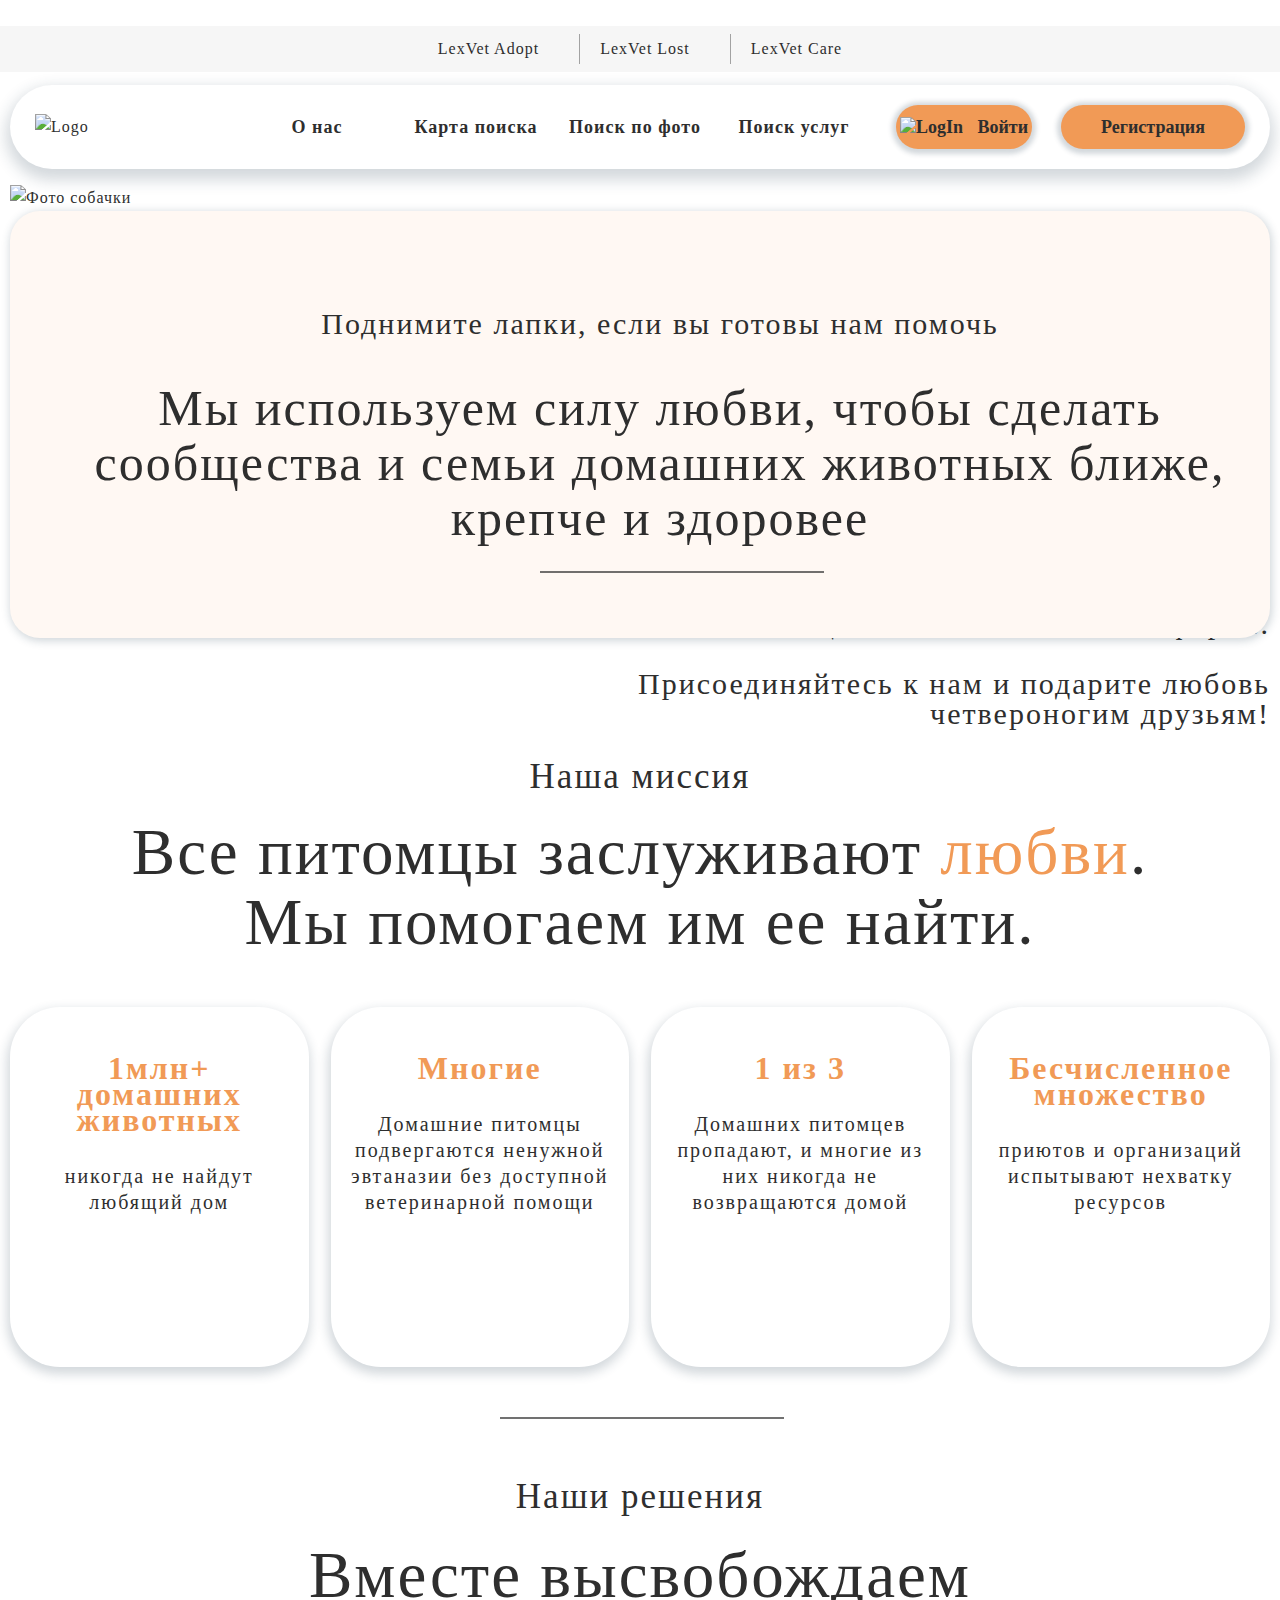
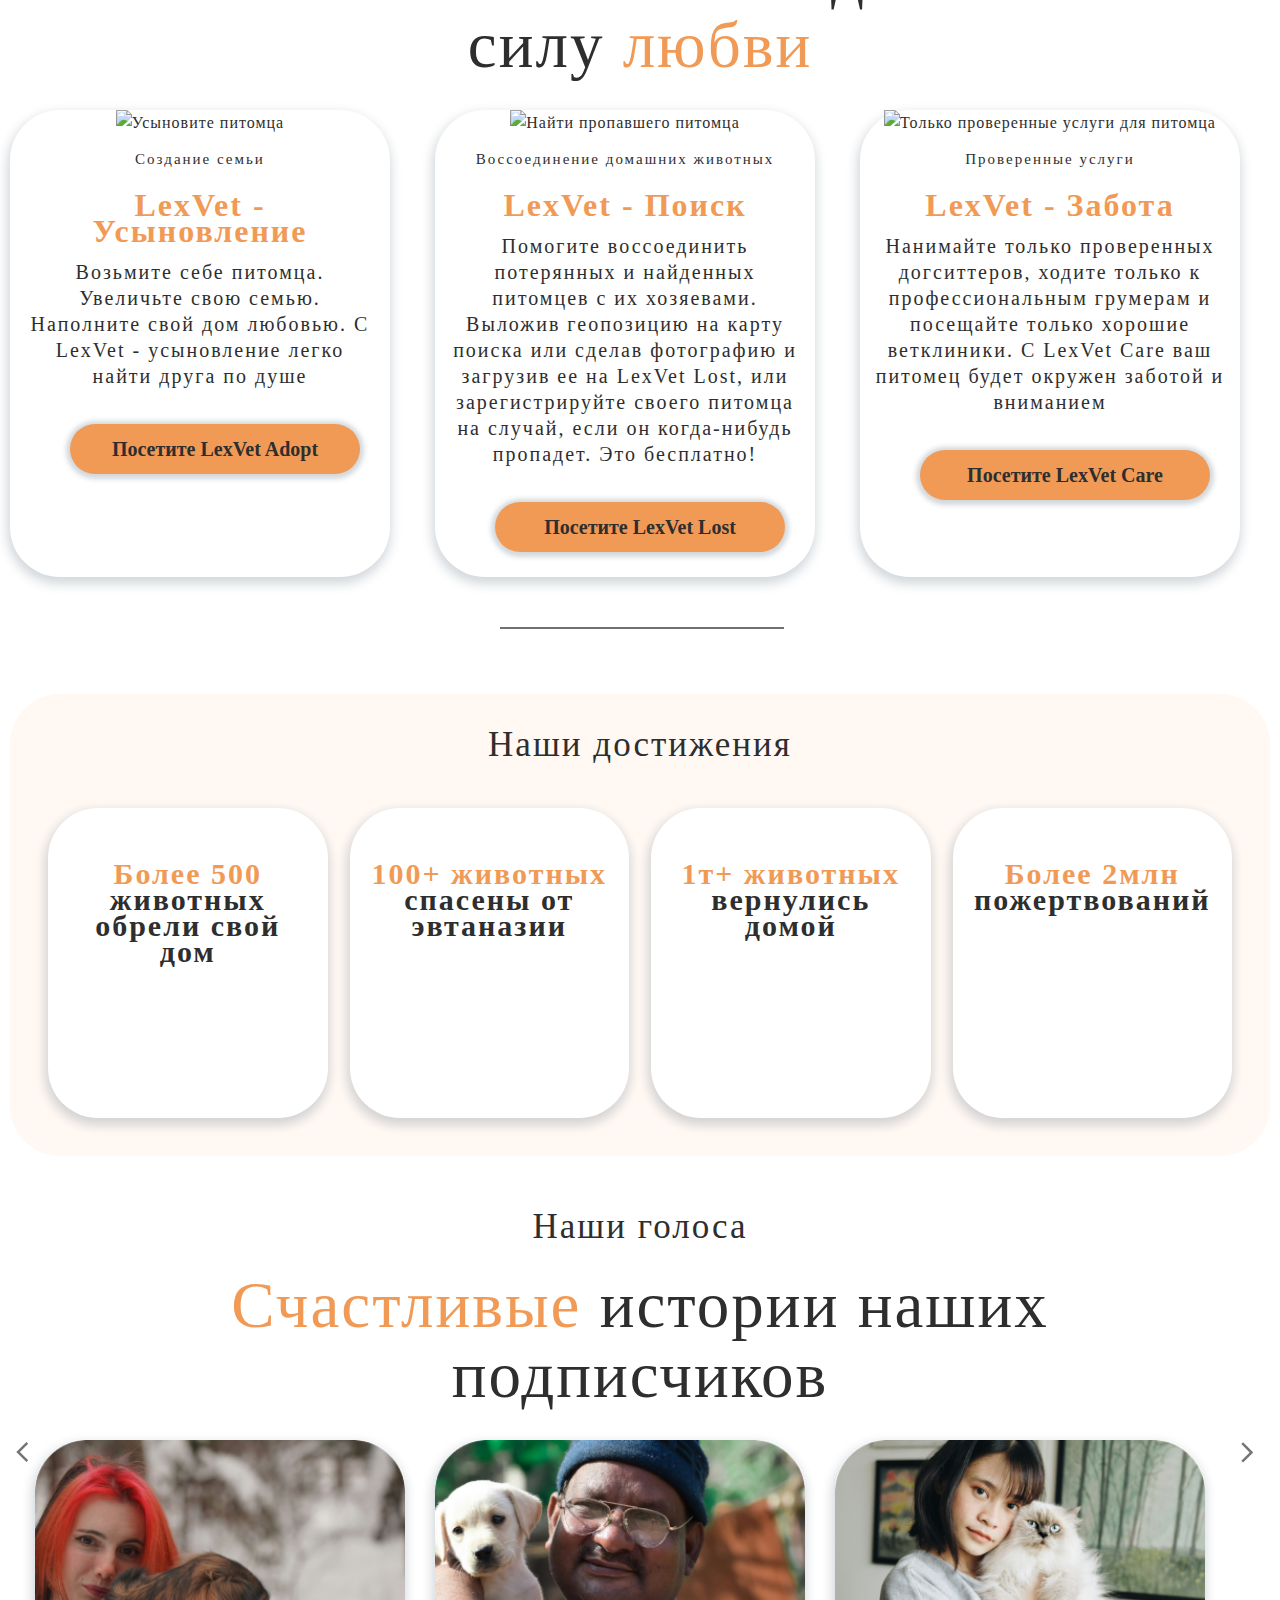
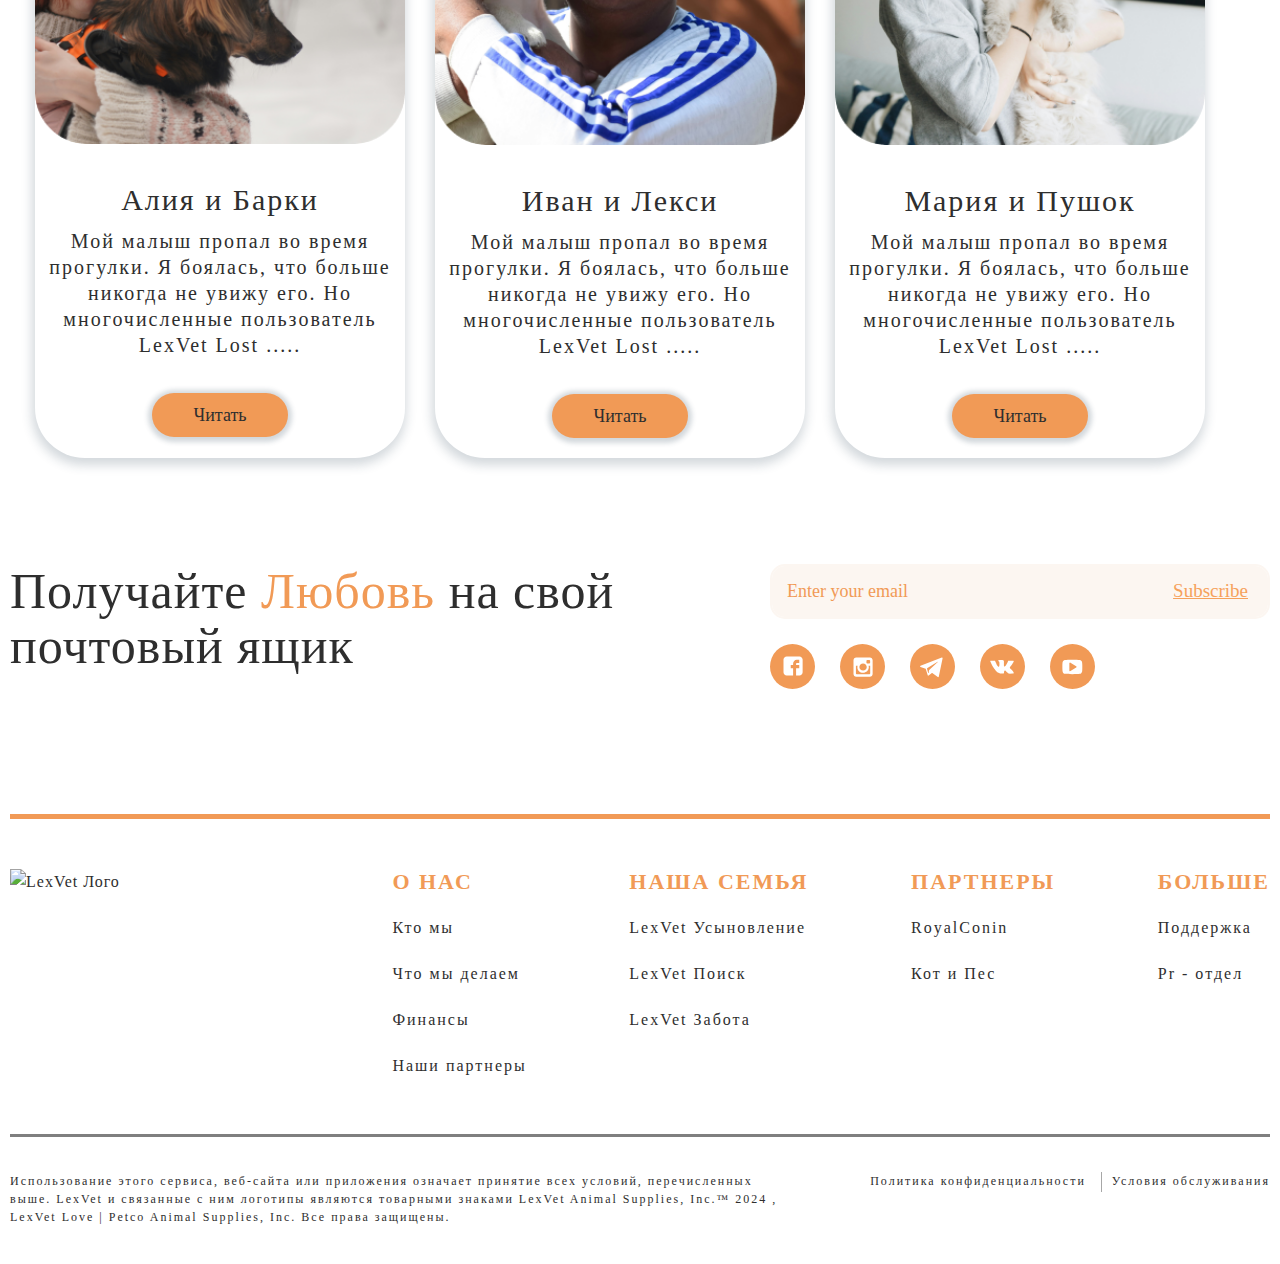
==== index.html @ edb47497 "первая страница сайта полностью готова. Кнопки и карточки пока не реагируют на наведение. Адаптива н" ====
<!DOCTYPE html>
<html lang="en">
  <head>
    <meta charset="UTF-8" />
    <meta name="viewport" content="width=device-width, initial-scale=1.0" />
    <link rel="preconnect" href="https://fonts.googleapis.com" />
    <link rel="preconnect" href="https://fonts.gstatic.com" crossorigin />
    <link
      href="https://fonts.googleapis.com/css2?family=Inter:wght@100..900&family=Khula:wght@300;400;600;700;800&display=swap"
      rel="stylesheet"
    />
    <link rel="stylesheet" href="./src/css/style.css" />

    <title>LexVet</title>
  </head>
  <body>
    <!-------------------------------------->
    <!-------------------------------------->
    <!-- HEADER -->

    <header class="section-header">
      <!-------------------------------------->
      <!-------------------------------------->
      <!-- Верхняя часть навигации ( гавигация по продуктам) -->
      <div class="section-header__firstNav firstNav firstNav__container">
        <ul class="firstNav__list">
          <li class="firstNav__list-item">
            <a href="#"> LexVet Adopt</a>
          </li>
          <div class="firstNav__hr demarcationLine"></div>
          <li class="firstNav__list-item">
            <a href="#">LexVet Lost</a>
          </li>
          <div class="firstNav__hr demarcationLine"></div>
          <li class="firstNav__list-item">
            <a href="#">LexVet Care</a>
          </li>
        </ul>
      </div>

      <!-------------------------------------->
      <!-------------------------------------->
      <!-- Основное меню по странице -->
      <div class="section-header__container container">
        <!-- Лого меню -->
        <img
          src="./src/icons/LOGO.svg"
          alt="Logo"
          class="section-header__logo"
        />
        <!-- Блок меню -->
        <nav class="section-header__nav nav-menu">
          <ul class="nav-menu__list">
            <li class="nav-menu__list-item">
              <a href="#">О нас</a>
            </li>
            <li class="nav-menu__list-item">
              <a href="#">Карта поиска</a>
            </li>
            <li class="nav-menu__list-item">
              <a href="#">Поиск по фото</a>
            </li>
            <li class="nav-menu__list-item">
              <a href="#">Поиск услуг</a>
            </li>
          </ul>
        </nav>
        <!-- Блок кнопок в меню -->
        <div class="section-header__btns buttons">
          <button class="buttons__LogIn">
            <img
              class="buttons__LogIn-img"
              src="./src/icons/LogIn.svg"
              alt="LogIn"
            />
            Войти
          </button>
          <button class="buttons__LogUp">Регистрация</button>
        </div>
      </div>
    </header>

    <!-------------------------------------->
    <!-------------------------------------->
    <!-- ПЕРВАЯ СЕКЦИЯ (ФОТО + ТЕКСТ)  -->

    <section class="main-section">
      <div class="main-section__container container">
        <!-- левая часть (фото собаки) -->
        <div class="left-wrapper">
          <img
            src="./src/img/dog 1.png"
            alt="Фото собачки"
            class="left-wrapper__img"
          />
        </div>
        <!-- правая часть (информация) -->
        <div class="right-wrapper">
          <h1 class="right-wrapper__title title">
            AlexVet главный помощник четверногих друзей
          </h1>
          <p class="right-wrapper__text">
            Мы помогаем вернуть потерянных животных домой благодаря удобной
            карте поиска. Мы поддерживаем приюты, чтобы каждая собака и кошка
            нашли свою семью. Получайте полезные советы по уходу за питомцами и
            находите специалистов в нашей платформе. <br /><br />
            Присоединяйтесь к нам и подарите любовь четвероногим друзьям!
          </p>
        </div>
      </div>
    </section>

    <!-------------------------------------->
    <!-------------------------------------->
    <!-- ВТОРАЯ СЕКЦИЯ -->

    <section class="secnd-section">
      <div class="secnd-section__container container">
        <p class="secnd-section__text">
          Поднимите лапки, если вы готовы нам помочь
        </p>
        <p class="secnd-section__title-text text-middle">
          Мы используем силу любви, чтобы сделать сообщества и семьи домашних
          животных ближе, крепче и здоровее
        </p>
        <hr class="secnd-section__line line" />
      </div>
    </section>

    <!-------------------------------------->
    <!-------------------------------------->
    <!-- ТРЕТЬЯ СЕКЦИЯ -->

    <section class="third-section">
      <div class="third-section__container container">
        <!-- название секции Наша Миссия -->
        <p class="third-section__text-small text-small">Наша миссия</p>
        <!-- анатология к секции -->
        <p class="third-section__text-big text-big">
          Все питомцы заслуживают <span class="orange-word">любви</span>. <br />
          Мы помогаем им ее найти.
        </p>
        <!-- карточки описания Мисии -->
        <div class="third-section__cards-box">
          <!-- карточка 1 -->
          <div class="third-section__cards-item cards-item">
            <img
              src="./src/icons/section3_icon1.svg"
              alt=""
              class="cards-item__icon"
            />
            <p class="cards-item__textOrange textOrange">
              1млн+ <br />
              домашних <br />
              животных
            </p>
            <p class="cards-item__textBlack textBlack">
              никогда не найдут любящий дом
            </p>
          </div>
          <!-- карточка 2 -->
          <div class="third-section__cards-item cards-item">
            <img
              src="./src/icons/section3_icon2.svg"
              alt=""
              class="cards-item__icon"
            />
            <p class="cards-item__textOrange textOrange">Многие</p>
            <p class="cards-item__textBlack textBlack">
              Домашние питомцы подвергаются ненужной эвтаназии без доступной
              ветеринарной помощи
            </p>
          </div>
          <!-- карточка 3 -->
          <div class="third-section__cards-item cards-item">
            <img
              src="./src/icons/section3_icon3.svg"
              alt=""
              class="cards-item__icon"
            />
            <p class="cards-item__textOrange textOrange">1 из 3</p>
            <p class="cards-item__textBlack textBlack">
              Домашних питомцев пропадают, и многие из них никогда не
              возвращаются домой
            </p>
          </div>
          <!-- карточка 4 -->
          <div class="third-section__cards-item cards-item">
            <img
              src="./src/icons/section3_icon4.svg"
              alt=""
              class="cards-item__icon"
            />
            <p class="cards-item__textOrange textOrange">
              Бесчисленное <br />
              множество
            </p>
            <p class="cards-item__textBlack textBlack">
              приютов и организаций испытывают нехватку ресурсов
            </p>
          </div>
        </div>
        <hr class="secnd-section__line line" />
      </div>
    </section>

    <!-------------------------------------->
    <!-------------------------------------->
    <!-- ЧЕТВЕРТАЯ СЕКЦИЯ -->

    <section class="fourth-section">
      <div class="fourth-section__container container">
        <p class="fourth-section__text-small text-small">Наши решения</p>
        <!-- анатология к секции -->
        <p class="fourth-section__text-big text-big">
          Вместе высвобождаем <br />
          силу <span class="orange-word">любви</span>
        </p>
        <!-- карточки описания Мисии -->
        <div class="fourth-section__cards-box2">
          <!-- карточка 1 -->
          <div class="fourth-section__box2-item box2-item">
            <img
              class="box2-item__img"
              src="./src/img/section4_img1.png"
              alt="Усыновите питомца"
            />
            <!-- враппер для текста карточки, чтобы текст равнялся по левому краю -->
            <div class="box2-item__wrapper-text">
              <p class="box2-item__text-superSmall text-superSmall">
                Создание семьи
              </p>
              <p class="box2-item__textOrange textOrange">
                LexVet - Усыновление
              </p>
              <p class="box2-item__textBlack textBlack">
                Возьмите себе питомца. Увеличьте свою семью. Наполните свой дом
                любовью. С LexVet - усыновление легко найти друга по душе
              </p>
              <button class="box2-item__btn button">
                Посетите LexVet Adopt
              </button>
            </div>
          </div>
          <!-- карточка 2 -->
          <div class="fourth-section__box2-item box2-item">
            <img
              class="box2-item__img"
              src="./src/img/section4_img2.png"
              alt="Найти пропавшего питомца"
            />
            <!-- враппер для текста карточки, чтобы текст равнялся по левому краю -->
            <div class="box2-item__wrapper-text">
              <p class="box2-item__text-superSmall text-superSmall">
                Воссоединение домашних животных
              </p>
              <p class="box2-item__textOrange textOrange">LexVet - Поиск</p>
              <p class="box2-item__textBlack textBlack">
                Помогите воссоединить потерянных и найденных питомцев с их
                хозяевами. Выложив геопозицию на карту поиска или сделав
                фотографию и загрузив ее на LexVet Lost, или зарегистрируйте
                своего питомца на случай, если он когда-нибудь пропадет. Это
                бесплатно!
              </p>
              <button class="box2-item__btn button">
                Посетите LexVet Lost
              </button>
            </div>
          </div>
          <!-- карточка 3 -->
          <div class="fourth-section__box2-item box2-item">
            <img
              class="box2-item__img"
              src="./src/img/section4_img3.png"
              alt="Только проверенные услуги для питомца"
            />
            <!-- враппер для текста карточки, чтобы текст равнялся по левому краю -->
            <div class="box2-item__wrapper-text">
              <p class="box2-item__text-superSmall text-superSmall">
                Проверенные услуги
              </p>
              <p class="box2-item__textOrange textOrange">LexVet - Забота</p>
              <p class="box2-item__textBlack textBlack">
                Нанимайте только проверенных догситтеров, ходите только к
                профессиональным грумерам и посещайте только хорошие ветклиники.
                С LexVet Care ваш питомец будет окружен заботой и вниманием
              </p>
              <button class="box2-item__btn button">
                Посетите LexVet Care
              </button>
            </div>
          </div>
        </div>
        <hr class="secnd-section__line line" />
      </div>
    </section>

    <!-------------------------------------->
    <!-------------------------------------->
    <!-- ПЯТАЯ СЕКЦИЯ Наши достижения -->

    <section class="fifth-section">
      <div class="fifth-section__container container">
        <p class="fifth-section__text-small text-small">Наши достижения</p>
        <!-- карточки описания Достижений -->
        <div class="fifth-section__cards-box3">
          <!-- карточка 1 -->
          <div class="fifth-section__box3-item box3-item">
            <img
              src="./src/icons/section3_icon1.svg"
              alt=""
              class="box3-item__icon"
            />
            <!-- текст внутри карточки -->
            <p class="box3-item__textMix">
              <span class="orange-word">Более 500</span><br />
              животных <br />
              обрели свой <br />
              дом
            </p>
          </div>
          <!-- карточка 2 -->
          <div class="fifth-section__box3-item box3-item">
            <img
              src="./src/icons/section3_icon2.svg"
              alt=""
              class="box3-item__icon"
            />
            <!-- текст внутри карточки -->
            <p class="box3-item__textMix">
              <span class="orange-word">100+ животных</span><br />
              спасены от <br />
              эвтаназии
            </p>
          </div>
          <!-- карточка 3 -->
          <div class="fifth-section__box3-item box3-item">
            <img
              src="./src/icons/section3_icon3.svg"
              alt=""
              class="box3-item__icon"
            />
            <!-- текст внутри карточки -->
            <p class="box3-item__textMix">
              <span class="orange-word">1т+ животных</span><br />
              вернулись <br />
              домой
            </p>
          </div>
          <!-- карточка 4 -->
          <div class="fifth-section__box3-item box3-item">
            <img
              src="./src/icons/section3_icon4.svg"
              alt=""
              class="box3-item__icon"
            />
            <!-- текст внутри карточки -->
            <p class="box3-item__textMix">
              <span class="orange-word">Более 2млн</span><br />
              пожертвований
            </p>
          </div>
        </div>
      </div>
    </section>

    <!-------------------------------------->
    <!-------------------------------------->
    <!-- ШЕСТАЯ СЕКЦИЯ Наши голоса  -->

    <section class="sixth-section">
      <div class="sixth-section__container container">
        <p class="sixth-section__text-small text-small">Наши голоса</p>
        <!-- анатология к секции -->
        <p class="sixth-section__text-big text-big">
          <span class="orange-word">Счастливые</span> истории наших <br />
          подписчиков
        </p>
        <!-- карточки описания Отзывов -->
        <div class="sixth-section__cards-box4">
          <div class="sixth-section__left-arrow">
            <img src="./src/icons/arrow_left.svg" alt="" />
          </div>
          <!-- карточка 1 -->
          <div class="sixth-section__box4-item box4-item">
            <img
              class="box4-item__img"
              src="./src/img/секция_6_фото_1.png"
              alt="История владельца 1"
            />
            <p class="box4-item__text-title textBlack">Алия и Барки</p>
            <p class="box4-item__text-info textBlack">
              Мой малыш пропал во время прогулки. Я боялась, что больше никогда
              не увижу его. Но многочисленные пользователь LexVet Lost .....
            </p>
            <button class="box4-item__btn button">Читать</button>
          </div>
          <!-- карточка 2 -->
          <div class="sixth-section__box4-item box4-item">
            <img
              class="box4-item__img"
              src="./src/img/секция_6_фото_2.png"
              alt="История владельца 2"
            />
            <p class="box4-item__text-title textBlack">Иван и Лекси</p>
            <p class="box4-item__text-info textBlack">
              Мой малыш пропал во время прогулки. Я боялась, что больше никогда
              не увижу его. Но многочисленные пользователь LexVet Lost .....
            </p>
            <button class="box4-item__btn button">Читать</button>
          </div>
          <!-- карточка 3 -->
          <div class="sixth-section__box4-item box4-item">
            <img
              class="box4-item__img"
              src="./src/img/секция_6_фото_3.png"
              alt="История владельца 3"
            />
            <p class="box4-item__text-title textBlack">Мария и Пушок</p>
            <p class="box4-item__text-info textBlack">
              Мой малыш пропал во время прогулки. Я боялась, что больше никогда
              не увижу его. Но многочисленные пользователь LexVet Lost .....
            </p>
            <button class="box4-item__btn button">Читать</button>
          </div>
          <div class="sixth-section__right-arrow">
            <img src="./src/icons/arrow_right.svg" alt="" />
          </div>
        </div>
        <div class="sixth-section__dots"></div>
      </div>
    </section>

    <!-------------------------------------->
    <!-------------------------------------->
    <!-- СЕДЬМАЯ СЕКЦИЯ Форма записи  -->

    <section class="seventh-section">
      <div class="seventh-section__container container">
        <!-- wrapper для того чтобы flex раскинул текст и форму -->
        <div class="seventh-section__wrapper">
          <p class="seventh-section__text text-middle">
            Получайте <span class="orange-word">Любовь</span> на свой<br />
            почтовый ящик
          </p>
          <!-- Форма для почты -->
          <div class="seventh-section__subscription-form-container">
            <form
              class="seventh-section__subscription-form"
              action="#"
              method="post"
            >
              <!-- Поле для строчки "Веддите эмаил" -->
              <input
                type="email"
                name="userEmail"
                placeholder="Enter your email"
                required
              />
              <!-- Кнопка отправки емаила -->
              <input type="submit" name="submit" value="Subscribe" />
            </form>
            <!-- Иконки соц-сетей -->
            <ul class="seventh-section__icons-box icons-box">
              <li class="icons-box__item">
                <img src="./src/icons/facebook.svg" alt="facebook" />
              </li>
              <li class="icons-box__item">
                <img src="./src/icons/instagramm.svg" alt="instagramm" />
              </li>
              <li class="icons-box__item">
                <img src="./src/icons/telegramm.svg" alt="telegramm" />
              </li>
              <li class="icons-box__item">
                <img src="./src/icons/vk.svg" alt="vk" />
              </li>
              <li class="icons-box__item">
                <img src="./src/icons/youtube.svg" alt="youtube" />
              </li>
            </ul>
          </div>
        </div>
      </div>
    </section>

    <!-------------------------------------->
    <!-------------------------------------->
    <!-- ВОСЬМАЯ СЕКЦИЯ Футтер  -->

    <footer class="footer-section">
      <div class="footer-section__container container">
        <div class="footer-section__orangeLine"></div>
        <!-- wrapper для того чтобы все последующие дивы можно было разделить флексом -->
        <div class="footer-section__wrapper">
          <div class="footer-section__fotter-item fotter-item">
            <img
              src="./src/icons/LOGO.svg"
              alt="LexVet Лого"
              class="fotter-item__logo"
            />
          </div>
          <!--  -->
          <!-- СТОЛБЕЦ 1 - О НАС -->
          <div class="footer-section__fotter-item fotter-item">
            <p class="fotter-item__title textOrange">О НАС</p>
            <ul class="fotter-item__list footer-list">
              <li class="footer-list__item">
                <a class="footer-list__link" href="#"> Кто мы </a>
              </li>
              <li class="footer-list__item">
                <a class="footer-list__link" href="#"> Что мы делаем </a>
              </li>
              <li class="footer-list__item">
                <a class="footer-list__link" href="#"> Финансы </a>
              </li>
              <li class="footer-list__item">
                <a class="footer-list__link" href="#"> Наши партнеры </a>
              </li>
            </ul>
          </div>

          <!-- СТОЛБЕЦ 2 - НАША СЕМЬЯ -->
          <div class="footer-section__fotter-item fotter-item">
            <p class="fotter-item__title textOrange">НАША СЕМЬЯ</p>
            <ul class="fotter-item__list footer-list">
              <li class="footer-list__item">
                <a class="footer-list__link" href="#"> LexVet Усыновление </a>
              </li>
              <li class="footer-list__item">
                <a class="footer-list__link" href="#"> LexVet Поиск </a>
              </li>
              <li class="footer-list__item">
                <a class="footer-list__link" href="#"> LexVet Забота </a>
              </li>
            </ul>
          </div>

          <!-- СТОЛБЕЦ 3 - ПАРТНЕРЫ -->
          <div class="footer-section__fotter-item fotter-item">
            <p class="fotter-item__title textOrange">ПАРТНЕРЫ</p>
            <ul class="fotter-item__list footer-list">
              <li class="footer-list__item">
                <a class="footer-list__link" href="#"> RoyalConin </a>
              </li>
              <li class="footer-list__item">
                <a class="footer-list__link" href="#"> Кот и Пес </a>
              </li>
            </ul>
          </div>

          <!-- СТОЛБЕЦ 4 - БОЛЬШЕ -->
          <div class="footer-section__fotter-item fotter-item">
            <p class="fotter-item__title textOrange">БОЛЬШЕ</p>
            <ul class="fotter-item__list footer-list">
              <li class="footer-list__item">
                <a class="footer-list__link" href="#"> Поддержка </a>
              </li>
              <li class="footer-list__item">
                <a class="footer-list__link" href="#"> Pr - отдел </a>
              </li>
            </ul>
          </div>
        </div>
      </div>
    </footer>

    <!-------------------------------------->
    <!-------------------------------------->
    <!-- ДЕВЯТАЯ СЕКЦИЯ - ПРАВА ЗАЩИЩЕНЫ  -->

    <section class="ninth-section">
      <div class="ninth-section__container container">
        <div class="ninth-section__greyLine"></div>
        <div class="ninth-section__wrapper">
          <p class="ninth-section__left-text text-superSmall">
            Использование этого сервиса, веб-сайта или приложения означает
            принятие всех условий, перечисленных выше. LexVet и связанные с ним
            логотипы являются товарными знаками LexVet Animal Supplies,
            Inc.™ 2024 , LexVet Love | Petco Animal Supplies, Inc. Все права
            защищены.
          </p>
          <div class="ninth-section__right-text right-text">
            <p class="right-text__privacyPolicy text-superSmall">
              Политика конфиденциальности 
            </p>
            <div class="right-text__line demarcationLine"></div>

            <p class="right-text__termsOfService text-superSmall">
              Условия обслуживания
            </p>
          </div>
        </div>
      </div>
    </section>
  </body>
</html>
---- src/css/style.css ----
/*! normalize.css v8.0.1 | MIT License | github.com/necolas/normalize.css */
/* Document
   ========================================================================== */
/**
 * 1. Correct the line height in all browsers.
 * 2. Prevent adjustments of font size after orientation changes in iOS.
 */
html {
  line-height: 1.15; /* 1 */
  -webkit-text-size-adjust: 100%; /* 2 */
}

/* Sections
     ========================================================================== */
/**
   * Remove the margin in all browsers.
   */
body {
  margin: 0;
}

/**
   * Render the `main` element consistently in IE.
   */
main {
  display: block;
}

/**
   * Correct the font size and margin on `h1` elements within `section` and
   * `article` contexts in Chrome, Firefox, and Safari.
   */
h1 {
  font-size: 2em;
  margin: 0;
}

/* Grouping content
     ========================================================================== */
/**
   * 1. Add the correct box sizing in Firefox.
   * 2. Show the overflow in Edge and IE.
   */
hr {
  box-sizing: content-box; /* 1 */
  height: 0; /* 1 */
  overflow: visible; /* 2 */
}

/**
   * 1. Correct the inheritance and scaling of font size in all browsers.
   * 2. Correct the odd `em` font sizing in all browsers.
   */
pre {
  font-family: monospace, monospace; /* 1 */
  font-size: 1em; /* 2 */
}

/* Text-level semantics
     ========================================================================== */
/**
   * Remove the gray background on active links in IE 10.
   */
a {
  background-color: transparent;
}

/**
   * 1. Remove the bottom border in Chrome 57-
   * 2. Add the correct text decoration in Chrome, Edge, IE, Opera, and Safari.
   */
abbr[title] {
  border-bottom: none; /* 1 */
  text-decoration: underline; /* 2 */
  -webkit-text-decoration: underline dotted;
          text-decoration: underline dotted; /* 2 */
}

/**
   * Add the correct font weight in Chrome, Edge, and Safari.
   */
b,
strong {
  font-weight: bolder;
}

/**
   * 1. Correct the inheritance and scaling of font size in all browsers.
   * 2. Correct the odd `em` font sizing in all browsers.
   */
code,
kbd,
samp {
  font-family: monospace, monospace; /* 1 */
  font-size: 1em; /* 2 */
}

/**
   * Add the correct font size in all browsers.
   */
small {
  font-size: 80%;
}

/**
   * Prevent `sub` and `sup` elements from affecting the line height in
   * all browsers.
   */
sub,
sup {
  font-size: 75%;
  line-height: 0;
  position: relative;
  vertical-align: baseline;
}

sub {
  bottom: -0.25em;
}

sup {
  top: -0.5em;
}

/* Embedded content
     ========================================================================== */
/**
   * Remove the border on images inside links in IE 10.
   */
img {
  border-style: none;
}

/* Forms
     ========================================================================== */
/**
   * 1. Change the font styles in all browsers.
   * 2. Remove the margin in Firefox and Safari.
   */
button,
input,
optgroup,
select,
textarea {
  font-family: inherit; /* 1 */
  font-size: 100%; /* 1 */
  line-height: 1.15; /* 1 */
  margin: 0; /* 2 */
}

/**
   * Show the overflow in IE.
   * 1. Show the overflow in Edge.
   */
button,
input {
  /* 1 */
  overflow: visible;
}

/**
   * Remove the inheritance of text transform in Edge, Firefox, and IE.
   * 1. Remove the inheritance of text transform in Firefox.
   */
button,
select {
  /* 1 */
  text-transform: none;
}

/**
   * Correct the inability to style clickable types in iOS and Safari.
   */
button,
[type=button],
[type=reset],
[type=submit] {
  -webkit-appearance: button;
}

/**
   * Remove the inner border and padding in Firefox.
   */
button::-moz-focus-inner,
[type=button]::-moz-focus-inner,
[type=reset]::-moz-focus-inner,
[type=submit]::-moz-focus-inner {
  border-style: none;
  padding: 0;
}

/**
   * Restore the focus styles unset by the previous rule.
   */
button:-moz-focusring,
[type=button]:-moz-focusring,
[type=reset]:-moz-focusring,
[type=submit]:-moz-focusring {
  outline: 1px dotted ButtonText;
}

/**
   * Correct the padding in Firefox.
   */
fieldset {
  padding: 0.35em 0.75em 0.625em;
}

/**
   * 1. Correct the text wrapping in Edge and IE.
   * 2. Correct the color inheritance from `fieldset` elements in IE.
   * 3. Remove the padding so developers are not caught out when they zero out
   *    `fieldset` elements in all browsers.
   */
legend {
  box-sizing: border-box; /* 1 */
  color: inherit; /* 2 */
  display: table; /* 1 */
  max-width: 100%; /* 1 */
  padding: 0; /* 3 */
  white-space: normal; /* 1 */
}

/**
   * Add the correct vertical alignment in Chrome, Firefox, and Opera.
   */
progress {
  vertical-align: baseline;
}

/**
   * Remove the default vertical scrollbar in IE 10+.
   */
textarea {
  overflow: auto;
}

/**
   * 1. Add the correct box sizing in IE 10.
   * 2. Remove the padding in IE 10.
   */
[type=checkbox],
[type=radio] {
  box-sizing: border-box; /* 1 */
  padding: 0; /* 2 */
}

/**
   * Correct the cursor style of increment and decrement buttons in Chrome.
   */
[type=number]::-webkit-inner-spin-button,
[type=number]::-webkit-outer-spin-button {
  height: auto;
}

/**
   * 1. Correct the odd appearance in Chrome and Safari.
   * 2. Correct the outline style in Safari.
   */
[type=search] {
  -webkit-appearance: textfield; /* 1 */
  outline-offset: -2px; /* 2 */
}

/**
   * Remove the inner padding in Chrome and Safari on macOS.
   */
[type=search]::-webkit-search-decoration {
  -webkit-appearance: none;
}

/**
   * 1. Correct the inability to style clickable types in iOS and Safari.
   * 2. Change font properties to `inherit` in Safari.
   */
::-webkit-file-upload-button {
  -webkit-appearance: button; /* 1 */
  font: inherit; /* 2 */
}

/* Interactive
     ========================================================================== */
/*
   * Add the correct display in Edge, IE 10+, and Firefox.
   */
details {
  display: block;
}

/*
   * Add the correct display in all browsers.
   */
summary {
  display: list-item;
}

/* Misc
     ========================================================================== */
/**
   * Add the correct display in IE 10+.
   */
template {
  display: none;
}

/**
   * Add the correct display in IE 10.
   */
[hidden] {
  display: none;
}

html,
body,
div,
span,
applet,
object,
iframe,
h1,
h2,
h3,
h4,
h5,
h6,
p,
blockquote,
pre,
a,
abbr,
acronym,
address,
big,
cite,
code,
del,
dfn,
em,
img,
ins,
kbd,
q,
s,
samp,
small,
strike,
strong,
sub,
sup,
tt,
var,
b,
u,
i,
center,
dl,
dt,
dd,
ol,
ul,
li,
fieldset,
form,
label,
legend,
table,
caption,
tbody,
tfoot,
thead,
tr,
th,
td,
article,
aside,
canvas,
details,
embed,
figure,
figcaption,
footer,
header,
hgroup,
menu,
nav,
output,
ruby,
section,
summary,
time,
mark,
audio,
video {
  margin: 0;
  padding: 0;
  border: 0;
  font-size: 100%;
  font: inherit;
  vertical-align: baseline;
}

article,
aside,
details,
figcaption,
figure,
footer,
header,
hgroup,
menu,
nav,
section {
  display: block;
}

html {
  height: 100%;
}

body {
  line-height: 1;
}

ol,
ul {
  list-style: none;
}

blockquote,
q {
  quotes: none;
}

blockquote:before,
blockquote:after,
q:before,
q:after {
  content: "";
  content: none;
}

table {
  border-collapse: collapse;
  border-spacing: 0;
}

/* khula-regular - latin */
@font-face {
  font-display: swapKhula;
  font-family: "Khula!";
  font-style: normal;
  font-weight: 400;
  src: local(Khula);
  src: url("../fonts/khula-v12-latin-regular.woff2") format("woff2");
}
/* khula-700 - latin */
@font-face {
  font-display: swap;
  font-family: "!";
  font-style: normal;
  font-weight: 700;
  src: local(Khula);
  src: url("../fonts/khula-v12-latin-700.woff2") format("woff2");
}
/* carlito-regular - cyrillic_latin */
@font-face {
  font-display: swap;
  font-family: "Carlito!";
  font-style: normal;
  font-weight: 400;
  src: local(Carlito);
  src: url("../fonts/carlito-v3-cyrillic_latin-regular.woff2") format("woff2");
}
/* carlito-700 - cyrillic_latin */
@font-face {
  font-display: swap;
  font-family: "Carlito!";
  font-style: normal;
  font-weight: 700;
  src: local(Carlito);
  src: url("../fonts/carlito-v3-cyrillic_latin-700.woff2") format("woff2");
}
html {
  font-family: "Khula!";
}

* {
  margin: 0;
  padding: 0;
  box-sizing: border-box;
}

body {
  font-weight: 400;
  letter-spacing: 1px;
  font-size: 16px;
  color: #2E2E2E;
  background-color: #ffffff;
  line-height: 26px;
}

a {
  text-decoration: none;
  color: #2E2E2E;
}

button {
  font-weight: 400;
  width: 136px;
  height: 44px;
  box-shadow: 0px 1px 5px 4px rgba(34, 60, 80, 0.2);
  color: #2E2E2E;
  background-color: #F19A56;
  border-radius: 50px;
  border-style: none;
  font-size: 18px;
}

.line {
  max-width: 284px;
  color: #2E2E2E;
  bottom: 0px;
  margin: 0;
  border: none;
  border-top: 2px solid rgba(46, 46, 46, 0.6784313725);
}

.demarcationLine {
  border-right: 1px solid rgba(46, 46, 46, 0.4196078431);
  margin-right: 10px;
  height: 20px;
}

.text-small {
  font-size: 35px;
  font-weight: 400;
  letter-spacing: 2px;
}

.text-big {
  font-size: 65px;
  font-weight: 400;
  letter-spacing: 2px;
  line-height: 70px;
}

.text-middle {
  line-height: 55px;
}

.text-superSmall {
  font-size: 15px;
  font-weight: 400;
}

.textOrange {
  font-size: 32px;
  font-weight: 700;
  color: #F19A56;
}

.textBlack {
  font-size: 20px;
}

.orange-word {
  color: #F19A56;
}

.container {
  max-width: 1260px;
  margin: 0 auto;
  position: relative;
}

.section-header {
  position: relative;
  height: 185px;
  padding-top: 16px;
}
.section-header__container {
  display: flex;
  justify-content: space-between;
  align-items: center;
  box-shadow: 0px 7px 15px 4px rgba(34, 60, 80, 0.2);
  border-radius: 50px;
}
.section-header__logo {
  width: 180px;
  margin-left: 25px;
}
.section-header__btns {
  margin-top: 10px;
  margin-bottom: 10px;
  margin-right: 25px;
}

.firstNav__container {
  background-color: #F6F6F6;
  max-height: 50px;
  margin-top: 10px;
  margin-bottom: 13px;
}
.firstNav__list {
  display: flex;
  justify-content: center;
  align-items: center;
}
.firstNav__list-item {
  margin-right: 30px;
  padding: 10px;
}
.firstNav__list-item:last-child {
  margin-right: 0px;
}
.firstNav__hr {
  height: 30px;
}

.nav-menu__list {
  display: flex;
  justify-content: space-between;
  align-items: center;
}
.nav-menu__list-item {
  margin-right: 21px;
  font-size: 18px;
  width: 138px;
  text-align: center;
  font-weight: 600;
}
.nav-menu__list-item:last-child {
  margin-right: 0px;
}

.buttons__LogIn {
  font-weight: 600;
  width: 136px;
  height: 44px;
  margin-right: 24px;
  box-shadow: 0px 1px 5px 4px rgba(34, 60, 80, 0.2);
  color: #2E2E2E;
  margin-top: 10px;
  margin-bottom: 10px;
}
.buttons__LogIn-img {
  width: 20px;
  margin-right: 10px;
  color: #2E2E2E;
}
.buttons__LogUp {
  font-weight: 600;
  color: #2E2E2E;
  width: 184px;
  height: 44px;
  box-shadow: 0px 1px 5px 4px rgba(34, 60, 80, 0.2);
  margin-top: 10px;
  margin-bottom: 10px;
}

.main-section {
  max-height: 630px;
}
.left-wrapper {
  position: relative;
}
.left-wrapper__img {
  position: relative;
}

.right-wrapper {
  width: 700px;
  position: absolute;
  top: 100px;
  right: 0px;
}
.right-wrapper__title {
  font-size: 38px;
  font-weight: 700;
  margin-bottom: 40px;
  min-width: 540px;
  line-height: 67px;
  text-align: right;
  letter-spacing: 2px;
}
.right-wrapper__text {
  font-size: 30px;
  font-weight: 400;
  line-height: 30px;
  text-align: right;
  letter-spacing: 2px;
}

.secnd-section {
  min-height: 400px;
}
.secnd-section__container {
  position: relative;
  background-color: #FFF8F3;
  border-radius: 30px;
  box-shadow: 1px 2px 8px 1px rgba(34, 60, 80, 0.21);
  padding-top: 100px;
  padding-left: 40px;
  padding-left: 40px;
  margin-bottom: 20px;
}
.secnd-section__text {
  font-size: 30px;
  font-weight: 400;
  text-align: center;
  margin-bottom: 44px;
  letter-spacing: 2px;
}
.secnd-section__title-text {
  font-size: 50px;
  font-weight: 400;
  text-align: center;
  max-width: 1244px;
  margin-bottom: 25px;
  letter-spacing: 2px;
}
.secnd-section__line {
  margin-left: 490px;
  padding-bottom: 65px;
}

.third-section {
  min-height: 750px;
}
.third-section__container {
  position: relative;
  padding-top: 106px;
  text-align: center;
}
.third-section__text-small {
  margin-bottom: 27px;
}
.third-section__text-big {
  margin-bottom: 50px;
}
.third-section__cards-box {
  display: flex;
  flex-direction: row;
}
.third-section__cards-item {
  margin-right: 22px;
}
.third-section__cards-item:last-child {
  margin-right: 0;
}

.cards-item {
  position: relative;
  width: 360px;
  height: 360px;
  border-radius: 50px;
  padding-top: 15px;
  box-shadow: -1px 5px 11px 2px rgba(34, 60, 80, 0.2);
  margin-bottom: 50px;
}
.cards-item__icon {
  width: 133px;
  margin-bottom: 25px;
}
.cards-item__textOrange {
  margin-bottom: 20px;
  letter-spacing: 2px;
}
.cards-item__textBlack {
  font-size: 20px;
  letter-spacing: 2px;
  padding: 10px;
}

.fourth-section {
  min-height: 750px;
}
.fourth-section__container {
  position: relative;
  text-align: center;
}
.fourth-section__text-small {
  margin-bottom: 30px;
}
.fourth-section__text-big {
  margin-bottom: 30px;
}
.fourth-section__cards-box2 {
  display: flex;
  flex-direction: row;
}
.fourth-section__box2-item {
  margin-right: 45px;
}
.fourth-section__box2-item:last-child {
  margin-right: 0;
}

.box2-item {
  position: relative;
  width: 380px;
  box-shadow: -1px 5px 11px 2px rgba(34, 60, 80, 0.2);
  border-radius: 50px;
  margin-bottom: 50px;
}
.box2-item__img {
  margin-bottom: 10px;
}
.box2-item__wrapper-text {
  padding-right: 15px;
  padding-left: 15px;
  text-align: center;
}
.box2-item__text-superSmall {
  font-size: 15px;
  letter-spacing: 2px;
  margin-bottom: 20px;
}
.box2-item__textOrange {
  font-size: 32px;
  font-weight: 700;
  color: #F19A56;
  margin-bottom: 15px;
  letter-spacing: 2px;
}
.box2-item__textBlack {
  letter-spacing: 2px;
  margin-bottom: 35px;
}
.box2-item__btn {
  width: 290px;
  margin-left: 30px;
  margin-bottom: 25px;
  font-weight: 700;
  height: 50px;
  font-size: 20px;
}

.fifth-section {
  min-height: 520px;
}
.fifth-section__container {
  position: relative;
  background-color: #FFF8F3;
  text-align: center;
  padding: 38px;
  border-radius: 50px;
}
.fifth-section__text-small {
  margin-bottom: 50px;
}
.fifth-section__cards-box3 {
  display: flex;
  flex-direction: row;
}
.fifth-section__box3-item {
  margin-right: 22px;
}
.fifth-section__box3-item:last-child {
  margin-right: 0;
}

.box3-item {
  position: relative;
  width: 360px;
  height: 310px;
  border-radius: 50px;
  padding-top: 15px;
  box-shadow: -1px 5px 11px 2px rgba(34, 60, 80, 0.2);
  background-color: #FFFFFF;
}
.box3-item__icon {
  width: 133px;
  margin-bottom: 30px;
}
.box3-item__textMix {
  font-size: 30px;
  letter-spacing: 2px;
  font-weight: 700;
}

.sixth-section {
  min-height: 950px;
}
.sixth-section__container {
  position: relative;
  text-align: center;
}
.sixth-section__text-small {
  margin-bottom: 30px;
}
.sixth-section__text-big {
  margin-bottom: 30px;
}
.sixth-section__cards-box4 {
  display: flex;
  flex-direction: row;
}
.sixth-section__box4-item {
  margin-right: 30px;
}
.sixth-section__box4-item:last-child {
  margin-right: 0;
}
.box4-item {
  position: relative;
  width: 370px;
  box-shadow: -1px 5px 11px 2px rgba(34, 60, 80, 0.2);
  border-radius: 50px;
  margin-bottom: 50px;
}
.box4-item__left-arrow {
  margin-right: 13px;
}
.box4-item__right-arrow {
  margin-left: 13px;
}
.box4-item__img {
  margin-bottom: 35px;
  border-radius: 50px;
  width: 370px;
}
.box4-item__text-title {
  font-size: 30px;
  margin-bottom: 15px;
  letter-spacing: 2px;
}
.box4-item__text-info {
  letter-spacing: 2px;
  margin-bottom: 35px;
}
.box4-item__btn {
  margin-bottom: 20px;
}

.seventh-section {
  min-height: 250px;
}
.seventh-section__container {
  position: relative;
  text-align: center;
}
.seventh-section__wrapper {
  display: flex;
  flex-direction: row;
  justify-content: space-between;
}
.seventh-section__text {
  font-size: 50px;
  text-align: left;
}
.seventh-section__subscription-form {
  display: flex;
  border: 2px solid #fcf6f1;
  border-radius: 15px;
  overflow: hidden;
  width: 500px;
}
.seventh-section__subscription-form input[type=email] {
  border: none;
  padding: 15px;
  flex: 1;
  font-size: 18px;
  color: #F19A56;
  background-color: #fcf6f1;
}
.seventh-section__subscription-form input[type=email]::-moz-placeholder {
  color: #F19A56;
}
.seventh-section__subscription-form input[type=email]::placeholder {
  color: #F19A56;
}
.seventh-section__subscription-form input[type=submit] {
  position: relative;
  border: none;
  padding: 10px 20px;
  font-size: 19px;
  text-decoration: underline;
  cursor: pointer;
  background-color: #fcf6f1;
  color: #f6a15b;
  transition: background-color 0.3s;
}
.seventh-section__subscription-form input[type=submit]::hover {
  background-color: #e57e24;
}
.seventh-section__icons-box {
  display: flex;
  flex-direction: row;
}

.icons-box {
  margin-top: 25px;
  position: relative;
  margin-bottom: 25px;
}
.icons-box__item {
  margin-right: 25px;
}
.icons-box__item:last-child {
  margin-right: 0;
}

.footer-section {
  min-height: 320px;
}
.footer-section__container {
  position: relative;
  text-align: left;
}
.footer-section__orangeLine {
  margin-bottom: 50px;
  border-bottom: 5px solid #F19A56;
}
.footer-section__wrapper {
  display: flex;
  flex-direction: row;
  justify-content: space-between;
}
.footer-section__item {
  margin-right: 30px;
}
.footer-section__item:last-child {
  margin-right: 0;
}

.fotter-item {
  position: relative;
}
.fotter-item__logo {
  margin-right: 170px;
}
.fotter-item__title {
  font-size: 22px;
  letter-spacing: 2px;
  margin-bottom: 20px;
}
.footer-list__item {
  margin-bottom: 20px;
}
.footer-list__link {
  font-size: 16px;
  letter-spacing: 2px;
}

.ninth-section {
  min-height: 130px;
}
.ninth-section__container {
  position: relative;
  text-align: left;
}
.ninth-section__greyLine {
  border-bottom: 3px solid rgba(46, 46, 46, 0.6117647059);
  margin-bottom: 35px;
}
.ninth-section__wrapper {
  display: flex;
  flex-direction: row;
  justify-content: space-between;
}
.ninth-section__left-text {
  flex: 1;
  margin-right: 91px;
  line-height: 18px;
  letter-spacing: 2px;
  font-size: 12px;
}
.ninth-section__right-text {
  display: flex;
  flex-direction: row;
  justify-content: space-between;
}

.right-text__privacyPolicy {
  margin-right: 10px;
  line-height: 18px;
  letter-spacing: 2px;
  font-size: 12px;
}
.right-text__termsOfService {
  line-height: 18px;
  letter-spacing: 2px;
  font-size: 12px;
}/*# sourceMappingURL=style.css.map */
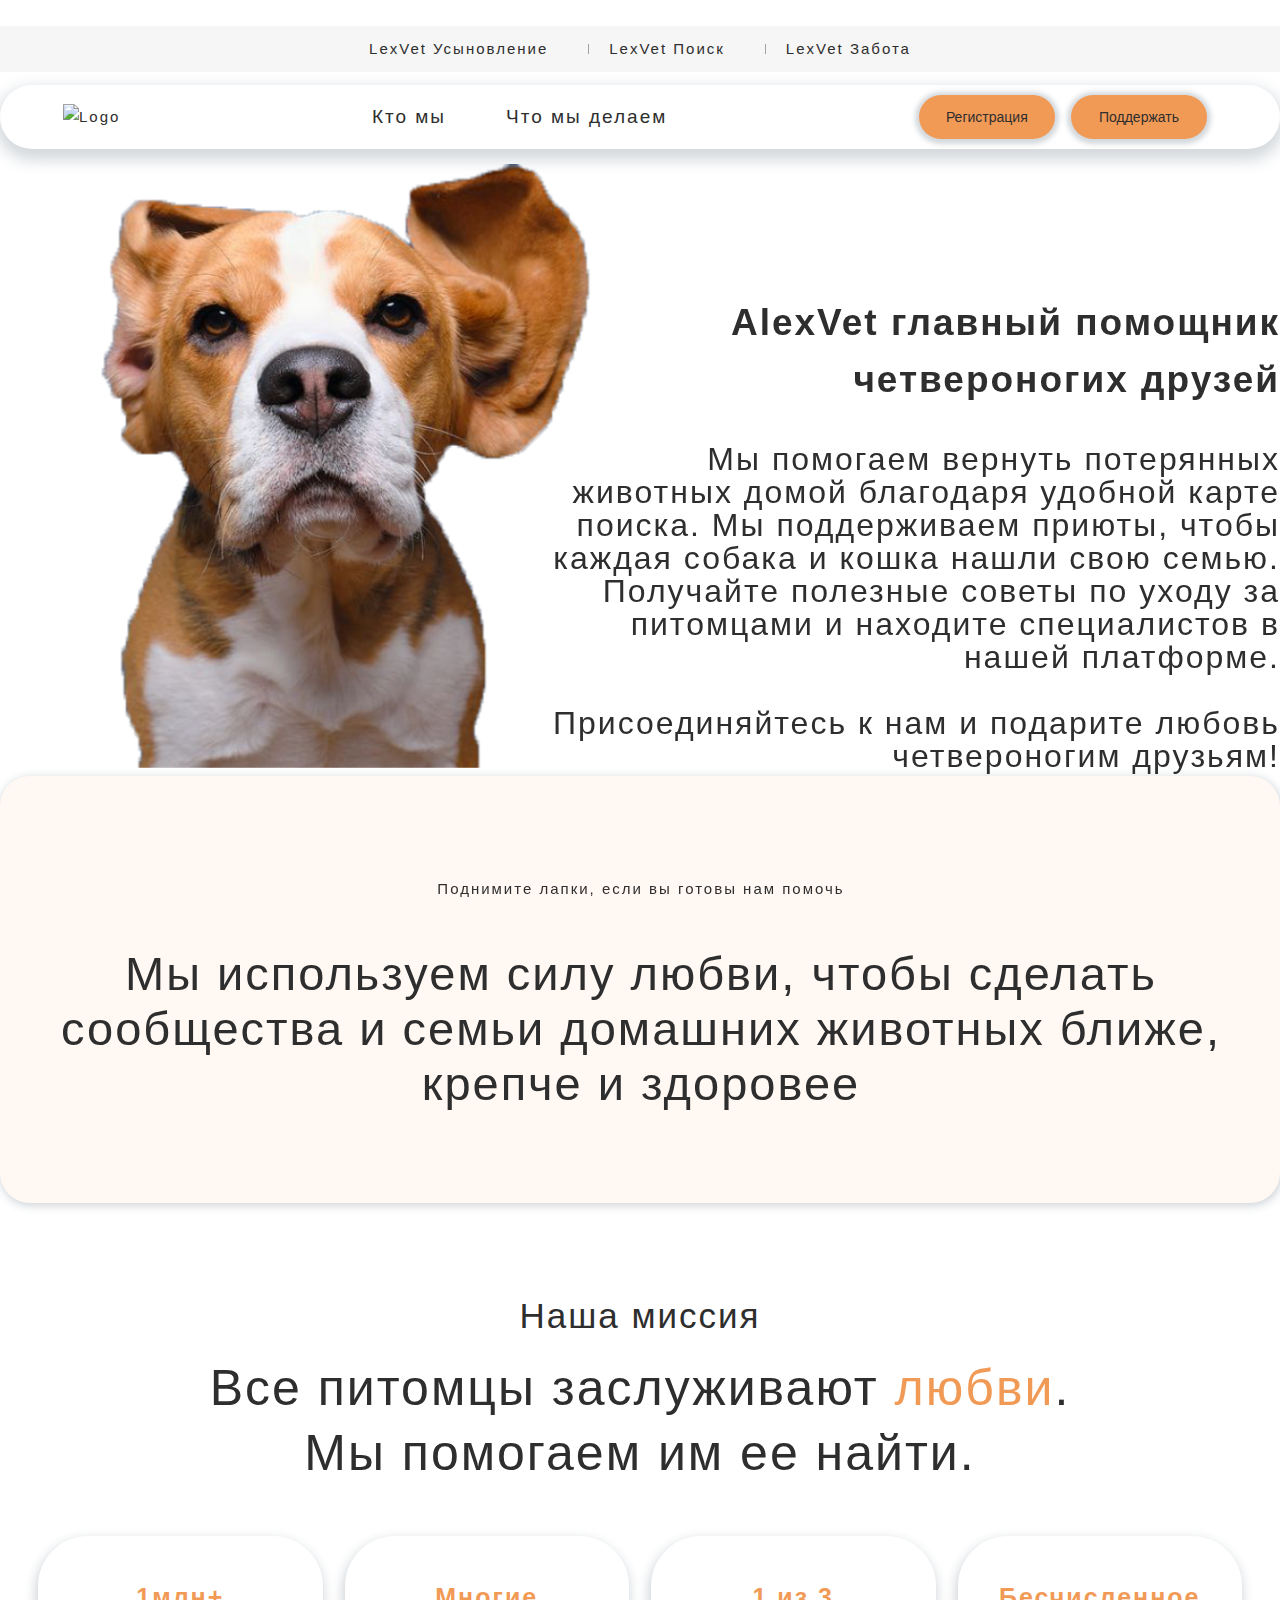
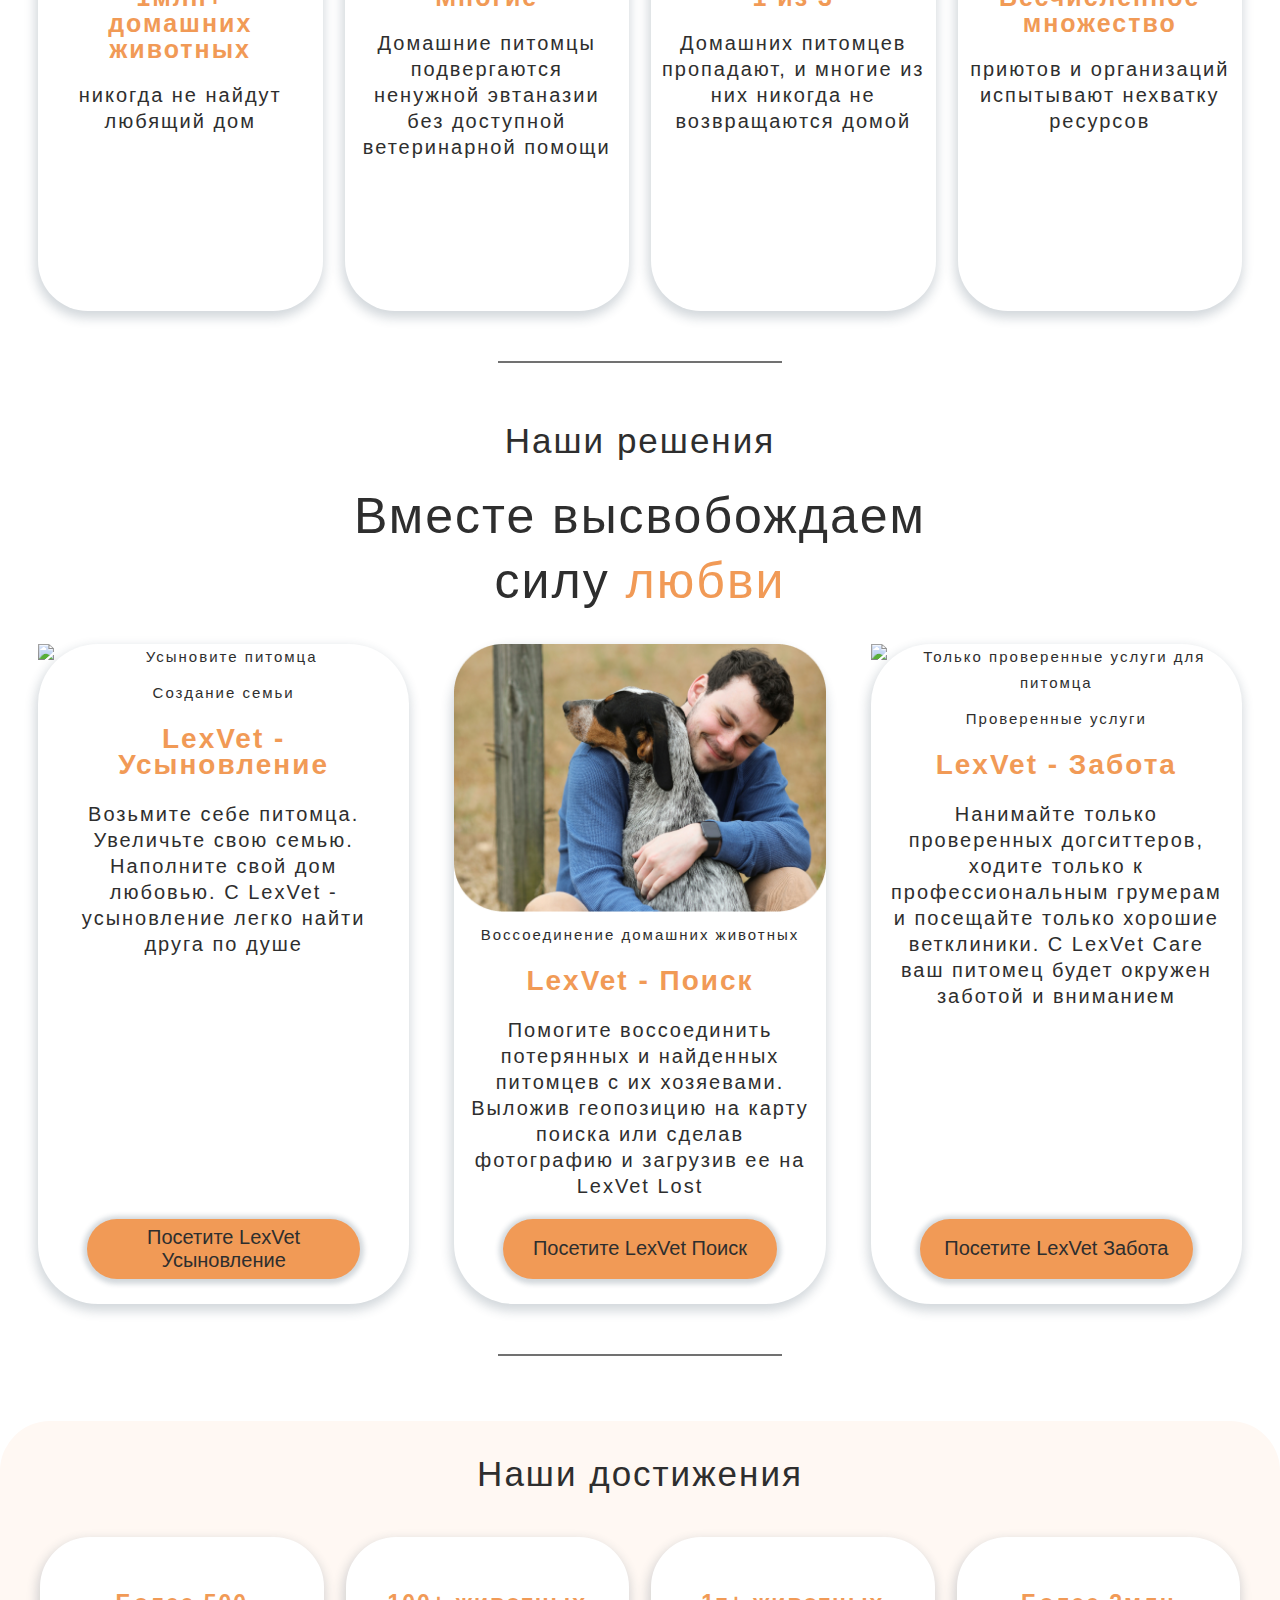
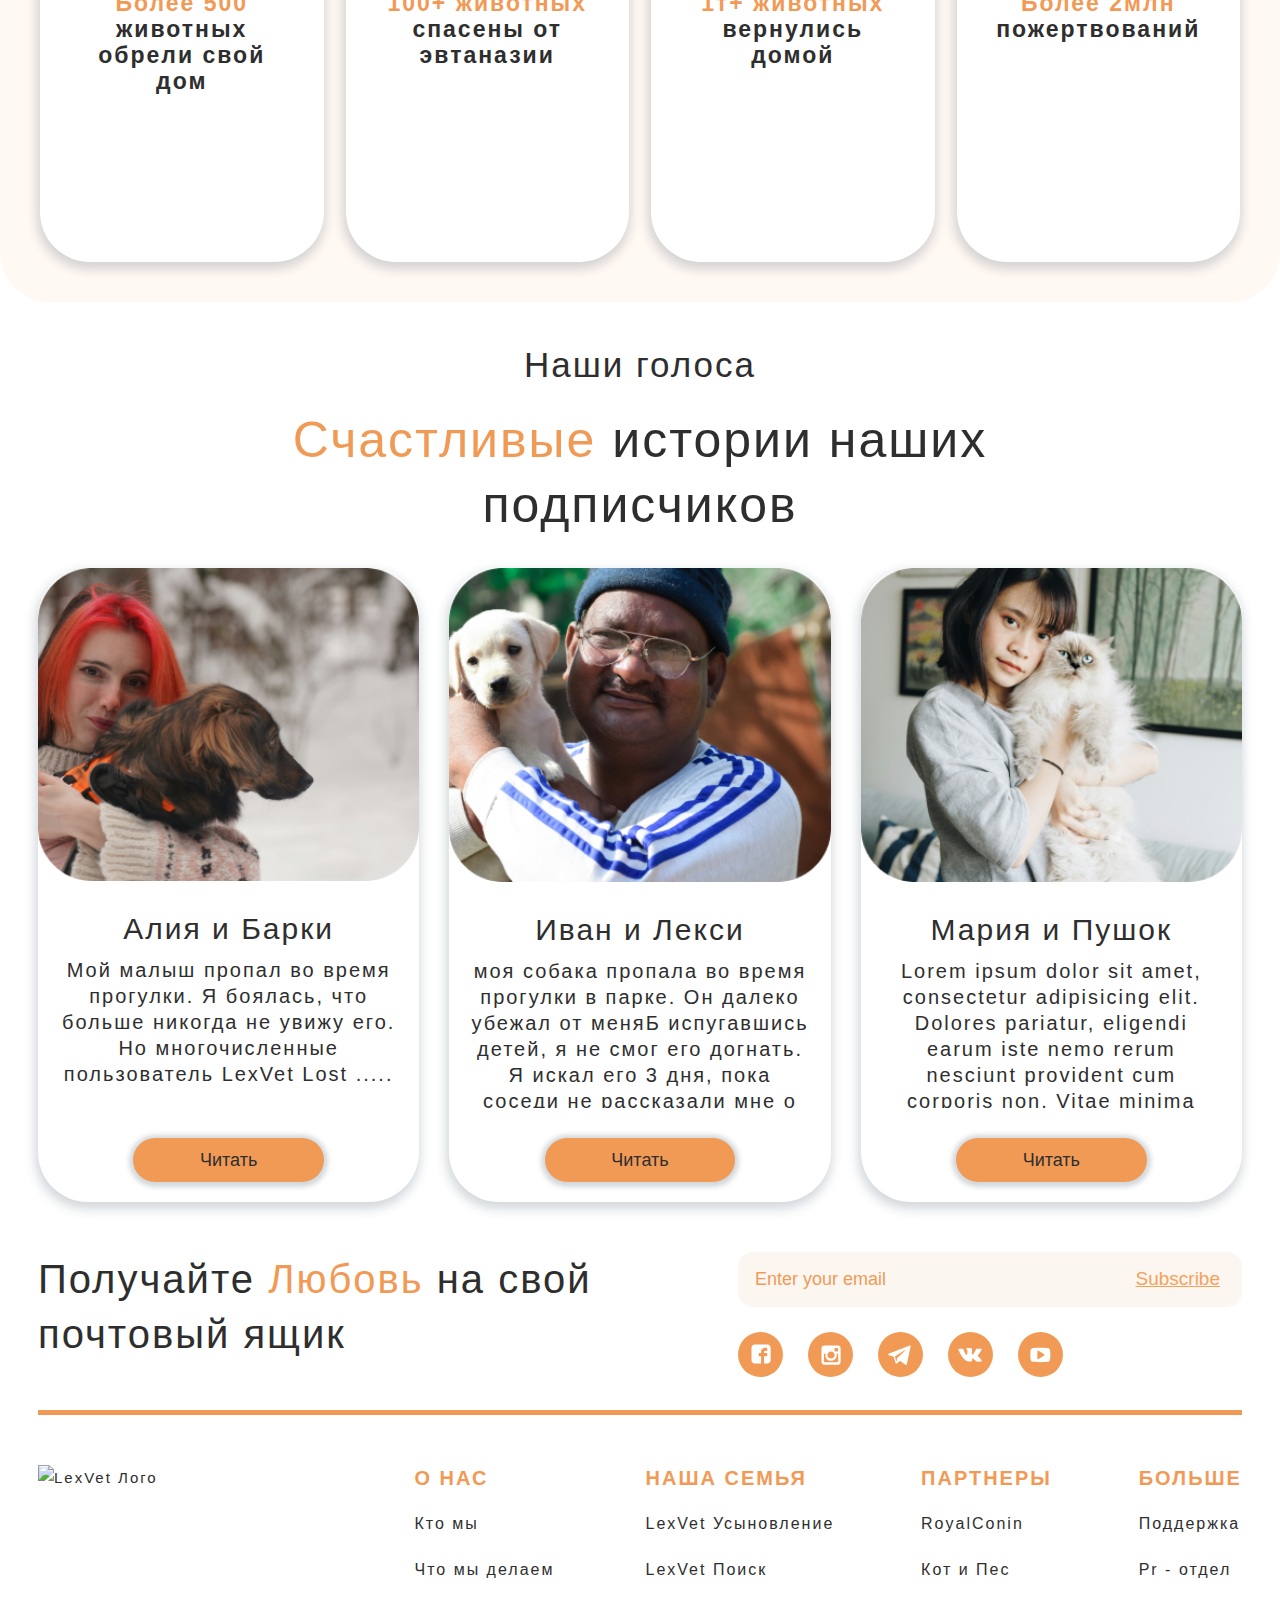
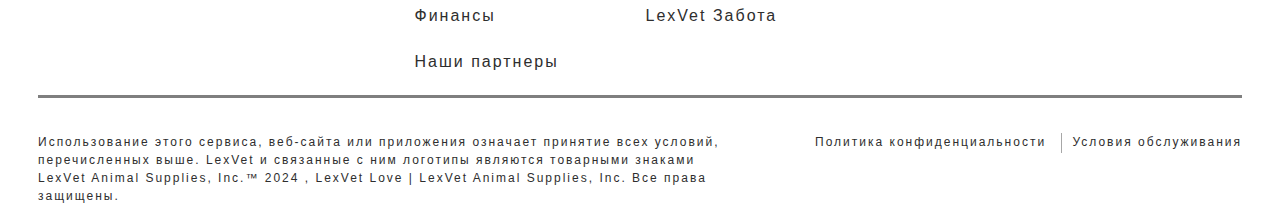
==== commit 2d65e118: "адаптивная первая страница" ====
--- a/index.html
+++ b/index.html
@@ -25,15 +25,15 @@
       <div class="section-header__firstNav firstNav firstNav__container">
         <ul class="firstNav__list">
           <li class="firstNav__list-item">
-            <a href="#"> LexVet Adopt</a>
+            <a href="./LexVetAdopt.html"> LexVet Усыновление</a>
           </li>
           <div class="firstNav__hr demarcationLine"></div>
           <li class="firstNav__list-item">
-            <a href="#">LexVet Lost</a>
+            <a href="#">LexVet Поиск</a>
           </li>
           <div class="firstNav__hr demarcationLine"></div>
           <li class="firstNav__list-item">
-            <a href="#">LexVet Care</a>
+            <a href="#">LexVet Забота</a>
           </li>
         </ul>
       </div>
@@ -43,39 +43,28 @@
       <!-- Основное меню по странице -->
       <div class="section-header__container container">
         <!-- Лого меню -->
-        <img
-          src="./src/icons/LOGO.svg"
-          alt="Logo"
-          class="section-header__logo"
-        />
+        <a class="section-header__logo-link" href="./index.html">
+          <img
+            src="./src/icons/LOGO.svg"
+            alt="Logo"
+            class="section-header__logo"
+          />
+        </a>
         <!-- Блок меню -->
         <nav class="section-header__nav nav-menu">
           <ul class="nav-menu__list">
             <li class="nav-menu__list-item">
-              <a href="#">О нас</a>
+              <a href="#">Кто мы</a>
             </li>
             <li class="nav-menu__list-item">
-              <a href="#">Карта поиска</a>
-            </li>
-            <li class="nav-menu__list-item">
-              <a href="#">Поиск по фото</a>
-            </li>
-            <li class="nav-menu__list-item">
-              <a href="#">Поиск услуг</a>
+              <a href="#">Что мы делаем</a>
             </li>
           </ul>
         </nav>
         <!-- Блок кнопок в меню -->
         <div class="section-header__btns buttons">
-          <button class="buttons__LogIn">
-            <img
-              class="buttons__LogIn-img"
-              src="./src/icons/LogIn.svg"
-              alt="LogIn"
-            />
-            Войти
-          </button>
-          <button class="buttons__LogUp">Регистрация</button>
+          <button class="buttons__LogIn">Регистрация</button>
+          <button class="buttons__LogUp">Поддержать</button>
         </div>
       </div>
     </header>
@@ -89,7 +78,7 @@
         <!-- левая часть (фото собаки) -->
         <div class="left-wrapper">
           <img
-            src="./src/img/dog 1.png"
+            src="./src/img/dog1.png"
             alt="Фото собачки"
             class="left-wrapper__img"
           />
@@ -97,7 +86,7 @@
         <!-- правая часть (информация) -->
         <div class="right-wrapper">
           <h1 class="right-wrapper__title title">
-            AlexVet главный помощник четверногих друзей
+            AlexVet главный помощник четвероногих друзей
           </h1>
           <p class="right-wrapper__text">
             Мы помогаем вернуть потерянных животных домой благодаря удобной
@@ -123,7 +112,7 @@
           Мы используем силу любви, чтобы сделать сообщества и семьи домашних
           животных ближе, крепче и здоровее
         </p>
-        <hr class="secnd-section__line line" />
+        <div class="secnd-section__line line"></div>
       </div>
     </section>
 
@@ -143,7 +132,7 @@
         <!-- карточки описания Мисии -->
         <div class="third-section__cards-box">
           <!-- карточка 1 -->
-          <div class="third-section__cards-item cards-item">
+          <div class="third-section__cards-item cards-item icons_cards-item">
             <img
               src="./src/icons/section3_icon1.svg"
               alt=""
@@ -159,7 +148,7 @@
             </p>
           </div>
           <!-- карточка 2 -->
-          <div class="third-section__cards-item cards-item">
+          <div class="third-section__cards-item cards-item icons_cards-item">
             <img
               src="./src/icons/section3_icon2.svg"
               alt=""
@@ -172,7 +161,7 @@
             </p>
           </div>
           <!-- карточка 3 -->
-          <div class="third-section__cards-item cards-item">
+          <div class="third-section__cards-item cards-item icons_cards-item">
             <img
               src="./src/icons/section3_icon3.svg"
               alt=""
@@ -185,7 +174,7 @@
             </p>
           </div>
           <!-- карточка 4 -->
-          <div class="third-section__cards-item cards-item">
+          <div class="third-section__cards-item cards-item icons_cards-item">
             <img
               src="./src/icons/section3_icon4.svg"
               alt=""
@@ -238,7 +227,7 @@
                 любовью. С LexVet - усыновление легко найти друга по душе
               </p>
               <button class="box2-item__btn button">
-                Посетите LexVet Adopt
+                Посетите LexVet Усыновление
               </button>
             </div>
           </div>
@@ -246,7 +235,7 @@
           <div class="fourth-section__box2-item box2-item">
             <img
               class="box2-item__img"
-              src="./src/img/section4_img2.png"
+              src="./src/img/section_4_img2.png"
               alt="Найти пропавшего питомца"
             />
             <!-- враппер для текста карточки, чтобы текст равнялся по левому краю -->
@@ -258,12 +247,13 @@
               <p class="box2-item__textBlack textBlack">
                 Помогите воссоединить потерянных и найденных питомцев с их
                 хозяевами. Выложив геопозицию на карту поиска или сделав
-                фотографию и загрузив ее на LexVet Lost, или зарегистрируйте
+                фотографию и загрузив ее на LexVet Lost
+                <!-- , или зарегистрируйте
                 своего питомца на случай, если он когда-нибудь пропадет. Это
-                бесплатно!
+                бесплатно! -->
               </p>
               <button class="box2-item__btn button">
-                Посетите LexVet Lost
+                Посетите LexVet Поиск
               </button>
             </div>
           </div>
@@ -286,7 +276,7 @@
                 С LexVet Care ваш питомец будет окружен заботой и вниманием
               </p>
               <button class="box2-item__btn button">
-                Посетите LexVet Care
+                Посетите LexVet Забота
               </button>
             </div>
           </div>
@@ -305,7 +295,7 @@
         <!-- карточки описания Достижений -->
         <div class="fifth-section__cards-box3">
           <!-- карточка 1 -->
-          <div class="fifth-section__box3-item box3-item">
+          <div class="fifth-section__box3-item box3-item icons_cards-item">
             <img
               src="./src/icons/section3_icon1.svg"
               alt=""
@@ -320,7 +310,7 @@
             </p>
           </div>
           <!-- карточка 2 -->
-          <div class="fifth-section__box3-item box3-item">
+          <div class="fifth-section__box3-item box3-item icons_cards-item">
             <img
               src="./src/icons/section3_icon2.svg"
               alt=""
@@ -334,7 +324,7 @@
             </p>
           </div>
           <!-- карточка 3 -->
-          <div class="fifth-section__box3-item box3-item">
+          <div class="fifth-section__box3-item box3-item icons_cards-item">
             <img
               src="./src/icons/section3_icon3.svg"
               alt=""
@@ -348,7 +338,7 @@
             </p>
           </div>
           <!-- карточка 4 -->
-          <div class="fifth-section__box3-item box3-item">
+          <div class="fifth-section__box3-item box3-item icons_cards-item">
             <img
               src="./src/icons/section3_icon4.svg"
               alt=""
@@ -378,9 +368,9 @@
         </p>
         <!-- карточки описания Отзывов -->
         <div class="sixth-section__cards-box4">
-          <div class="sixth-section__left-arrow">
+          <!-- <div class="sixth-section__left-arrow">
             <img src="./src/icons/arrow_left.svg" alt="" />
-          </div>
+          </div> -->
           <!-- карточка 1 -->
           <div class="sixth-section__box4-item box4-item">
             <img
@@ -389,10 +379,13 @@
               alt="История владельца 1"
             />
             <p class="box4-item__text-title textBlack">Алия и Барки</p>
-            <p class="box4-item__text-info textBlack">
-              Мой малыш пропал во время прогулки. Я боялась, что больше никогда
-              не увижу его. Но многочисленные пользователь LexVet Lost .....
-            </p>
+            <div class="box4-item__wrapper-textInfo">
+              <p class="box4-item__text-info textBlack">
+                Мой малыш пропал во время прогулки. Я боялась, что больше
+                никогда не увижу его. Но многочисленные пользователь LexVet Lost
+                .....
+              </p>
+            </div>
             <button class="box4-item__btn button">Читать</button>
           </div>
           <!-- карточка 2 -->
@@ -403,10 +396,15 @@
               alt="История владельца 2"
             />
             <p class="box4-item__text-title textBlack">Иван и Лекси</p>
-            <p class="box4-item__text-info textBlack">
-              Мой малыш пропал во время прогулки. Я боялась, что больше никогда
-              не увижу его. Но многочисленные пользователь LexVet Lost .....
-            </p>
+            <div class="box4-item__wrapper-textInfo">
+              <p class="box4-item__text-info textBlack">
+                моя собака пропала во время прогулки в парке. Он далеко убежал
+                от меняБ испугавшись детей, я не смог его догнать. Я искал его 3
+                дня, пока соседи не рассказали мне о LexVet Поиск. Без всяких
+                надежд я зарегистрировался на платформе и внес все необходимые
+                данные. И уже вечером мне поступил звонок о ...
+              </p>
+            </div>
             <button class="box4-item__btn button">Читать</button>
           </div>
           <!-- карточка 3 -->
@@ -417,15 +415,24 @@
               alt="История владельца 3"
             />
             <p class="box4-item__text-title textBlack">Мария и Пушок</p>
-            <p class="box4-item__text-info textBlack">
-              Мой малыш пропал во время прогулки. Я боялась, что больше никогда
-              не увижу его. Но многочисленные пользователь LexVet Lost .....
-            </p>
+            <div class="box4-item__wrapper-textInfo">
+              <p class="box4-item__text-info textBlack">
+                Lorem ipsum dolor sit amet, consectetur adipisicing elit.
+                Dolores pariatur, eligendi earum iste nemo rerum nesciunt
+                provident cum corporis non. Vitae minima sapiente vero nemo
+                culpa eveniet eos ipsa totam deleniti? Laborum assumenda, enim
+                mollitia numquam tempora et vero repellendus ducimus harum
+                exercitationem suscipit a ratione minima. Dolorem aut asperiores
+                odit voluptate cumque enim et. Similique neque minus molestias,
+                asperiores pariatur laudantium doloribus nostrum. Nam, dicta
+                aperiam. Eos, aliquid. Laborum.
+              </p>
+            </div>
             <button class="box4-item__btn button">Читать</button>
           </div>
-          <div class="sixth-section__right-arrow">
+          <!-- <div class="sixth-section__right-arrow">
             <img src="./src/icons/arrow_right.svg" alt="" />
-          </div>
+          </div> -->
         </div>
         <div class="sixth-section__dots"></div>
       </div>
@@ -444,9 +451,11 @@
             почтовый ящик
           </p>
           <!-- Форма для почты -->
-          <div class="seventh-section__subscription-form-container">
+          <div
+            class="seventh-section__subscription-form-container subscription-form"
+          >
             <form
-              class="seventh-section__subscription-form"
+              class="seventh-section__subscription-form subscription-form__formEmail"
               action="#"
               method="post"
             >
@@ -576,7 +585,7 @@
             Использование этого сервиса, веб-сайта или приложения означает
             принятие всех условий, перечисленных выше. LexVet и связанные с ним
             логотипы являются товарными знаками LexVet Animal Supplies,
-            Inc.™ 2024 , LexVet Love | Petco Animal Supplies, Inc. Все права
+            Inc.™ 2024 , LexVet Love | LexVet Animal Supplies, Inc. Все права
             защищены.
           </p>
           <div class="ninth-section__right-text right-text">
--- a/src/css/style.css
+++ b/src/css/style.css
@@ -480,23 +480,103 @@
   src: local(Carlito);
   src: url("../fonts/carlito-v3-cyrillic_latin-700.woff2") format("woff2");
 }
+@keyframes leftToRight {
+  0% {
+    opacity: 0;
+    transform: translateX(-1rem);
+  }
+  100% {
+    opacity: 1;
+    transform: translateX(0rem);
+  }
+}
+@keyframes buttonTotop {
+  0% {
+    transform: translateY(-0.2rem);
+  }
+  100% {
+    transform: translateY(0.2rem);
+  }
+}
 html {
-  font-family: "Khula!";
-}
-
-* {
+  font-size: 10px;
+}
+@media (max-width: 1240px) {
+  html {
+    font-size: 60%;
+  }
+}
+@media (max-width: 992px) {
+  html {
+    font-size: 55%;
+  }
+}
+@media (max-width: 767px) {
+  html {
+    font-size: 45%;
+  }
+}
+@media (max-width: 375px) {
+  html {
+    font-size: 20%;
+  }
+}
+@media (max-width: 480px) {
+  html {
+    font-size: 20%;
+  }
+}
+@media (min-width: 1800px) {
+  html {
+    font-size: 65%;
+  }
+}
+
+@media (max-width: 1240px) {
+  .container {
+    width: 1060px;
+  }
+}
+@media (max-width: 992px) {
+  .container {
+    width: 870px;
+  }
+}
+@media (max-width: 767px) {
+  .container {
+    width: 680px;
+  }
+}
+@media (max-width: 375px) {
+  .container {
+    width: 100%;
+  }
+}
+@media (max-width: 480px) {
+  .container {
+    width: 100%;
+  }
+}
+@media (min-width: 1800px) {
+  .container {
+    width: 1240px;
+  }
+}
+
+*, ::afrer, ::before {
   margin: 0;
   padding: 0;
   box-sizing: border-box;
 }
 
 body {
+  font-family: "Khula!", sans-serif;
   font-weight: 400;
-  letter-spacing: 1px;
-  font-size: 16px;
+  letter-spacing: 0.2rem;
+  font-size: 1.5rem;
   color: #2E2E2E;
   background-color: #ffffff;
-  line-height: 26px;
+  line-height: 2.6rem;
 }
 
 a {
@@ -506,100 +586,265 @@
 
 button {
   font-weight: 400;
-  width: 136px;
-  height: 44px;
+  width: 13.6rem;
+  height: 4.4rem;
   box-shadow: 0px 1px 5px 4px rgba(34, 60, 80, 0.2);
   color: #2E2E2E;
   background-color: #F19A56;
-  border-radius: 50px;
+  border-radius: 5rem;
   border-style: none;
-  font-size: 18px;
+  font-size: 1.8rem;
+}
+@media (max-width: 767px) {
+  button {
+    width: 12rem;
+    font-size: 1.2rem;
+  }
+}
+@media (max-width: 480px) {
+  button {
+    margin-bottom: 3rem;
+    height: 15rem;
+    font-size: 4.5rem;
+    border-radius: 25rem;
+    width: 50%;
+    padding: 3rem 4rem;
+    margin-bottom: 6rem;
+  }
+}
+button:focus, button:hover {
+  background-color: #ff8f39;
+  text-transform: uppercase;
+  text-decoration: none;
+  font-size: 1.7rem;
+  transition: all 0.5s;
+  box-shadow: 0px 2px 5px 4px rgba(34, 60, 80, 0.3);
+}
+@media (max-width: 767px) {
+  button:focus, button:hover {
+    font-size: 1.4rem;
+  }
+}
+@media (max-width: 480px) {
+  button:focus, button:hover {
+    margin-bottom: 3rem;
+    height: 15rem;
+    font-size: 4.5rem;
+    border-radius: 25rem;
+    width: 50%;
+    padding: 3rem 4rem;
+    margin-bottom: 6rem;
+  }
+}
+@media (max-width: 375px) {
+  button:focus, button:hover {
+    margin-bottom: 3rem;
+    height: 15rem;
+    font-size: 4.5rem;
+    border-radius: 25rem;
+    width: 70%;
+    padding: 3rem 4rem;
+    margin-bottom: 6rem;
+  }
+}
+
+.text-small {
+  font-size: 3.5rem;
+  font-weight: 400;
+}
+@media (max-width: 480px) {
+  .text-small {
+    font-size: 6.5rem;
+  }
+}
+
+.text-big {
+  font-size: 5rem;
+  font-weight: 400;
+  line-height: 6.5rem;
+}
+
+.text-middle {
+  line-height: 5.5rem;
+}
+
+.text-superSmall {
+  font-size: 1.5rem;
+  font-weight: 400;
+}
+
+.textOrange {
+  font-size: 3.2rem;
+  font-weight: 700;
+  color: #F19A56;
+}
+@media (max-width: 767px) {
+  .textOrange {
+    font-size: 2.3rem;
+  }
+}
+
+.textBlack {
+  font-size: 2rem;
+}
+@media (max-width: 767px) {
+  .textBlack {
+    font-size: 1.8rem;
+  }
+}
+
+.orange-word {
+  color: #F19A56;
 }
 
 .line {
-  max-width: 284px;
+  max-width: 28.4rem;
   color: #2E2E2E;
-  bottom: 0px;
+  bottom: 0rem;
   margin: 0;
   border: none;
-  border-top: 2px solid rgba(46, 46, 46, 0.6784313725);
+  border-top: 0.2rem solid rgba(46, 46, 46, 0.6784313725);
 }
 
 .demarcationLine {
-  border-right: 1px solid rgba(46, 46, 46, 0.4196078431);
-  margin-right: 10px;
-  height: 20px;
-}
-
-.text-small {
-  font-size: 35px;
-  font-weight: 400;
-  letter-spacing: 2px;
-}
-
-.text-big {
-  font-size: 65px;
-  font-weight: 400;
-  letter-spacing: 2px;
-  line-height: 70px;
-}
-
-.text-middle {
-  line-height: 55px;
-}
-
-.text-superSmall {
-  font-size: 15px;
-  font-weight: 400;
-}
-
-.textOrange {
-  font-size: 32px;
-  font-weight: 700;
-  color: #F19A56;
-}
-
-.textBlack {
-  font-size: 20px;
-}
-
-.orange-word {
-  color: #F19A56;
-}
-
-.container {
+  border-right: 0.1rem solid rgba(46, 46, 46, 0.4196078431);
+  margin-right: 1rem;
+  height: 2rem;
+}
+
+.icons_cards-item {
+  position: relative;
+  width: 36rem;
+  height: 36rem;
+  border-radius: 5rem;
+  padding-top: 1.5rem;
+  box-shadow: -0.1rem 0.5rem 1.1rem 0.2rem rgba(34, 60, 80, 0.2);
+  transition: all 0.3s;
+}
+@media (max-width: 992px) {
+  .icons_cards-item {
+    width: 25%;
+    height: auto;
+  }
+}
+@media (max-width: 767px) {
+  .icons_cards-item {
+    width: 100%;
+  }
+}
+.icons_cards-item__icon:hover {
+  transform: scale(1.1) rotateZ(3deg);
+}
+
+.first-section {
+  margin-bottom: 6rem;
+}
+.first-section__container {
   max-width: 1260px;
   margin: 0 auto;
   position: relative;
-}
-
-.section-header {
+  padding: 0rem 3.8rem;
+  overflow: hidden;
+  height: 50vh;
+}
+.first-section__background-img {
   position: relative;
-  height: 185px;
-  padding-top: 16px;
-}
-.section-header__container {
+  width: 100%;
+  height: 60rem;
+  opacity: 0.8;
+  margin-bottom: 20rem;
+  background-image: url("/src/img/try3.png");
+  background-size: cover;
+  background-position: center;
+  background-repeat: no-repeat;
+}
+.first-section__text-wrapper {
+  display: flex;
+  flex-direction: column;
+  align-items: center;
+  text-align: center;
+}
+.first-section__title {
+  position: absolute;
+  top: 8rem;
+  color: #ff6800;
+}
+.first-section__text {
+  position: absolute;
+  top: 17rem;
+  color: #ff6800;
+}
+.first-section__btns {
+  position: absolute;
   display: flex;
   justify-content: space-between;
+  top: 24rem;
+}
+.first-section__btns-animals {
+  margin-right: 5rem;
+  width: 18rem;
+  height: 6rem;
+}
+.first-section__btns-donat {
+  width: 18rem;
+  height: 6rem;
+}
+
+.second-section__container {
+  text-align: center;
+}
+.second-section__text-small {
+  margin-bottom: 5rem;
+}
+.second-section__text-big {
+  margin-bottom: 5rem;
+}
+.second-section__line {
+  margin-bottom: 5rem;
+}
+.second-section__adob-cards-box1 {
+  display: flex;
+  flex-direction: row;
+}
+.second-section__adob-box1-item {
+  margin-right: 2.2rem;
+}
+.second-section__adob-box1-item:last-child {
+  margin-right: 0;
+}
+
+.adob-box1-item {
+  margin-bottom: 5rem;
+  position: relative;
+  width: 37rem;
+  box-shadow: -0.1rem 0.5rem 1.1rem 0.2rem rgba(34, 60, 80, 0.2);
+  border-radius: 5rem;
+  display: flex;
+  flex-direction: column;
+  justify-content: space-between;
+  flex: 1;
   align-items: center;
-  box-shadow: 0px 7px 15px 4px rgba(34, 60, 80, 0.2);
-  border-radius: 50px;
-}
-.section-header__logo {
-  width: 180px;
-  margin-left: 25px;
-}
-.section-header__btns {
-  margin-top: 10px;
-  margin-bottom: 10px;
-  margin-right: 25px;
+}
+.adob-box1-item__img {
+  width: 100%;
+  margin-bottom: 3rem;
+  border-radius: 5rem;
+  height: 220px;
+  -o-object-fit: cover;
+     object-fit: cover;
+}
+.adob-box1-item__pet-name {
+  margin-bottom: 1.5rem;
+}
+.adob-box1-item__pet-city {
+  margin-bottom: 3rem;
 }
 
 .firstNav__container {
   background-color: #F6F6F6;
-  max-height: 50px;
-  margin-top: 10px;
-  margin-bottom: 13px;
+  max-height: 5rem;
+  margin-top: 1rem;
+  margin-bottom: 1.3rem;
 }
 .firstNav__list {
   display: flex;
@@ -607,418 +852,1433 @@
   align-items: center;
 }
 .firstNav__list-item {
-  margin-right: 30px;
-  padding: 10px;
+  margin-right: 3rem;
+  padding: 1rem;
 }
 .firstNav__list-item:last-child {
-  margin-right: 0px;
+  margin-right: 0rem;
+}
+@media (max-width: 992px) {
+  .firstNav__list-item {
+    margin-right: 2.5rem;
+    padding: 1rem;
+    font-size: 1.2rem;
+  }
+  .firstNav__list-item:last-child {
+    margin-right: 0rem;
+  }
 }
 .firstNav__hr {
-  height: 30px;
-}
-
-.nav-menu__list {
+  height: 1rem;
+}
+
+.subscription-form__formEmail {
   display: flex;
-  justify-content: space-between;
-  align-items: center;
-}
-.nav-menu__list-item {
-  margin-right: 21px;
-  font-size: 18px;
-  width: 138px;
-  text-align: center;
-  font-weight: 600;
-}
-.nav-menu__list-item:last-child {
-  margin-right: 0px;
-}
-
-.buttons__LogIn {
-  font-weight: 600;
-  width: 136px;
-  height: 44px;
-  margin-right: 24px;
-  box-shadow: 0px 1px 5px 4px rgba(34, 60, 80, 0.2);
-  color: #2E2E2E;
-  margin-top: 10px;
-  margin-bottom: 10px;
-}
-.buttons__LogIn-img {
-  width: 20px;
-  margin-right: 10px;
-  color: #2E2E2E;
-}
-.buttons__LogUp {
-  font-weight: 600;
-  color: #2E2E2E;
-  width: 184px;
-  height: 44px;
-  box-shadow: 0px 1px 5px 4px rgba(34, 60, 80, 0.2);
-  margin-top: 10px;
-  margin-bottom: 10px;
-}
-
-.main-section {
-  max-height: 630px;
-}
-.left-wrapper {
-  position: relative;
-}
-.left-wrapper__img {
-  position: relative;
-}
-
-.right-wrapper {
-  width: 700px;
-  position: absolute;
-  top: 100px;
-  right: 0px;
-}
-.right-wrapper__title {
-  font-size: 38px;
-  font-weight: 700;
-  margin-bottom: 40px;
-  min-width: 540px;
-  line-height: 67px;
-  text-align: right;
-  letter-spacing: 2px;
-}
-.right-wrapper__text {
-  font-size: 30px;
-  font-weight: 400;
-  line-height: 30px;
-  text-align: right;
-  letter-spacing: 2px;
-}
-
-.secnd-section {
-  min-height: 400px;
-}
-.secnd-section__container {
-  position: relative;
-  background-color: #FFF8F3;
-  border-radius: 30px;
-  box-shadow: 1px 2px 8px 1px rgba(34, 60, 80, 0.21);
-  padding-top: 100px;
-  padding-left: 40px;
-  padding-left: 40px;
-  margin-bottom: 20px;
-}
-.secnd-section__text {
-  font-size: 30px;
-  font-weight: 400;
-  text-align: center;
-  margin-bottom: 44px;
-  letter-spacing: 2px;
-}
-.secnd-section__title-text {
-  font-size: 50px;
-  font-weight: 400;
-  text-align: center;
-  max-width: 1244px;
-  margin-bottom: 25px;
-  letter-spacing: 2px;
-}
-.secnd-section__line {
-  margin-left: 490px;
-  padding-bottom: 65px;
-}
-
-.third-section {
-  min-height: 750px;
-}
-.third-section__container {
-  position: relative;
-  padding-top: 106px;
-  text-align: center;
-}
-.third-section__text-small {
-  margin-bottom: 27px;
-}
-.third-section__text-big {
-  margin-bottom: 50px;
-}
-.third-section__cards-box {
-  display: flex;
-  flex-direction: row;
-}
-.third-section__cards-item {
-  margin-right: 22px;
-}
-.third-section__cards-item:last-child {
-  margin-right: 0;
-}
-
-.cards-item {
-  position: relative;
-  width: 360px;
-  height: 360px;
-  border-radius: 50px;
-  padding-top: 15px;
-  box-shadow: -1px 5px 11px 2px rgba(34, 60, 80, 0.2);
-  margin-bottom: 50px;
-}
-.cards-item__icon {
-  width: 133px;
-  margin-bottom: 25px;
-}
-.cards-item__textOrange {
-  margin-bottom: 20px;
-  letter-spacing: 2px;
-}
-.cards-item__textBlack {
-  font-size: 20px;
-  letter-spacing: 2px;
-  padding: 10px;
-}
-
-.fourth-section {
-  min-height: 750px;
-}
-.fourth-section__container {
-  position: relative;
-  text-align: center;
-}
-.fourth-section__text-small {
-  margin-bottom: 30px;
-}
-.fourth-section__text-big {
-  margin-bottom: 30px;
-}
-.fourth-section__cards-box2 {
-  display: flex;
-  flex-direction: row;
-}
-.fourth-section__box2-item {
-  margin-right: 45px;
-}
-.fourth-section__box2-item:last-child {
-  margin-right: 0;
-}
-
-.box2-item {
-  position: relative;
-  width: 380px;
-  box-shadow: -1px 5px 11px 2px rgba(34, 60, 80, 0.2);
-  border-radius: 50px;
-  margin-bottom: 50px;
-}
-.box2-item__img {
-  margin-bottom: 10px;
-}
-.box2-item__wrapper-text {
-  padding-right: 15px;
-  padding-left: 15px;
-  text-align: center;
-}
-.box2-item__text-superSmall {
-  font-size: 15px;
-  letter-spacing: 2px;
-  margin-bottom: 20px;
-}
-.box2-item__textOrange {
-  font-size: 32px;
-  font-weight: 700;
-  color: #F19A56;
-  margin-bottom: 15px;
-  letter-spacing: 2px;
-}
-.box2-item__textBlack {
-  letter-spacing: 2px;
-  margin-bottom: 35px;
-}
-.box2-item__btn {
-  width: 290px;
-  margin-left: 30px;
-  margin-bottom: 25px;
-  font-weight: 700;
-  height: 50px;
-  font-size: 20px;
-}
-
-.fifth-section {
-  min-height: 520px;
-}
-.fifth-section__container {
-  position: relative;
-  background-color: #FFF8F3;
-  text-align: center;
-  padding: 38px;
-  border-radius: 50px;
-}
-.fifth-section__text-small {
-  margin-bottom: 50px;
-}
-.fifth-section__cards-box3 {
-  display: flex;
-  flex-direction: row;
-}
-.fifth-section__box3-item {
-  margin-right: 22px;
-}
-.fifth-section__box3-item:last-child {
-  margin-right: 0;
-}
-
-.box3-item {
-  position: relative;
-  width: 360px;
-  height: 310px;
-  border-radius: 50px;
-  padding-top: 15px;
-  box-shadow: -1px 5px 11px 2px rgba(34, 60, 80, 0.2);
-  background-color: #FFFFFF;
-}
-.box3-item__icon {
-  width: 133px;
-  margin-bottom: 30px;
-}
-.box3-item__textMix {
-  font-size: 30px;
-  letter-spacing: 2px;
-  font-weight: 700;
-}
-
-.sixth-section {
-  min-height: 950px;
-}
-.sixth-section__container {
-  position: relative;
-  text-align: center;
-}
-.sixth-section__text-small {
-  margin-bottom: 30px;
-}
-.sixth-section__text-big {
-  margin-bottom: 30px;
-}
-.sixth-section__cards-box4 {
-  display: flex;
-  flex-direction: row;
-}
-.sixth-section__box4-item {
-  margin-right: 30px;
-}
-.sixth-section__box4-item:last-child {
-  margin-right: 0;
-}
-.box4-item {
-  position: relative;
-  width: 370px;
-  box-shadow: -1px 5px 11px 2px rgba(34, 60, 80, 0.2);
-  border-radius: 50px;
-  margin-bottom: 50px;
-}
-.box4-item__left-arrow {
-  margin-right: 13px;
-}
-.box4-item__right-arrow {
-  margin-left: 13px;
-}
-.box4-item__img {
-  margin-bottom: 35px;
-  border-radius: 50px;
-  width: 370px;
-}
-.box4-item__text-title {
-  font-size: 30px;
-  margin-bottom: 15px;
-  letter-spacing: 2px;
-}
-.box4-item__text-info {
-  letter-spacing: 2px;
-  margin-bottom: 35px;
-}
-.box4-item__btn {
-  margin-bottom: 20px;
-}
-
-.seventh-section {
-  min-height: 250px;
-}
-.seventh-section__container {
-  position: relative;
-  text-align: center;
-}
-.seventh-section__wrapper {
-  display: flex;
-  flex-direction: row;
-  justify-content: space-between;
-}
-.seventh-section__text {
-  font-size: 50px;
-  text-align: left;
-}
-.seventh-section__subscription-form {
-  display: flex;
-  border: 2px solid #fcf6f1;
-  border-radius: 15px;
+  border: 0.2rem solid #fcf6f1;
+  border-radius: 1.5rem;
   overflow: hidden;
-  width: 500px;
-}
-.seventh-section__subscription-form input[type=email] {
+  width: 50rem;
+}
+@media (max-width: 767px) {
+  .subscription-form__formEmail {
+    width: 45rem;
+  }
+}
+@media (max-width: 480px) {
+  .subscription-form__formEmail {
+    width: 80rem;
+    margin-bottom: 5rem;
+  }
+}
+.subscription-form__formEmail input[type=email] {
   border: none;
-  padding: 15px;
+  padding: 1.5rem;
   flex: 1;
-  font-size: 18px;
+  font-size: 1.8rem;
   color: #F19A56;
   background-color: #fcf6f1;
 }
-.seventh-section__subscription-form input[type=email]::-moz-placeholder {
+.subscription-form__formEmail input[type=email]::-moz-placeholder {
   color: #F19A56;
 }
-.seventh-section__subscription-form input[type=email]::placeholder {
+.subscription-form__formEmail input[type=email]::placeholder {
   color: #F19A56;
 }
-.seventh-section__subscription-form input[type=submit] {
+@media (max-width: 767px) {
+  .subscription-form__formEmail input[type=email] {
+    font-size: 1.5rem;
+  }
+}
+@media (max-width: 480px) {
+  .subscription-form__formEmail input[type=email] {
+    font-size: 3rem;
+    padding: 3rem 4rem;
+  }
+}
+.subscription-form__formEmail input[type=submit] {
   position: relative;
   border: none;
-  padding: 10px 20px;
-  font-size: 19px;
+  padding: 1rem 2rem;
+  font-size: 1.9rem;
   text-decoration: underline;
   cursor: pointer;
   background-color: #fcf6f1;
   color: #f6a15b;
   transition: background-color 0.3s;
 }
-.seventh-section__subscription-form input[type=submit]::hover {
-  background-color: #e57e24;
+.subscription-form__formEmail input[type=submit]:hover {
+  color: #ff8f39;
+  text-transform: uppercase;
+  transition: all 0.5s;
+}
+@media (max-width: 767px) {
+  .subscription-form__formEmail input[type=submit] {
+    font-size: 1.5rem;
+  }
+}
+@media (max-width: 480px) {
+  .subscription-form__formEmail input[type=submit] {
+    font-size: 3rem;
+    padding: 3rem 4rem;
+  }
+}
+
+.icons-box {
+  margin-top: 2.5rem;
+  position: relative;
+  margin-bottom: 2.5rem;
+}
+.icons-box__item {
+  margin-right: 2.5rem;
+}
+@media (max-width: 767px) {
+  .icons-box__item {
+    margin-right: 2rem;
+  }
+}
+@media (max-width: 480px) {
+  .icons-box__item {
+    margin-right: 3rem;
+  }
+}
+@media (max-width: 767px) {
+  .icons-box__item img {
+    width: 5rem;
+  }
+}
+@media (max-width: 480px) {
+  .icons-box__item img {
+    width: 7rem;
+  }
+}
+.icons-box__item:last-child {
+  margin-right: 0;
+}
+.icons-box__item:hover {
+  animation-name: buttonTotop;
+  animation-duration: 2.2s;
+  animation-delay: 0s;
+  animation-timing-function: ease;
+  backface-visibility: hidden;
+}
+
+.container {
+  max-width: 1260px;
+  margin: 0 auto;
+  position: relative;
+  padding: 0rem 3.8rem;
+}
+@media (max-width: 767px) {
+  .container {
+    padding: 0rem 0rem;
+  }
+}
+
+.section-header {
+  position: relative;
+  padding-top: 1.6rem;
+}
+.section-header__container {
+  display: flex;
+  justify-content: space-between;
+  align-items: center;
+  box-shadow: 0rem 0.7rem 1.5rem 0.4rem rgba(34, 60, 80, 0.2);
+  border-radius: 5rem;
+  margin-bottom: 1.5rem;
+}
+@media (max-width: 767px) {
+  .section-header__container {
+    height: 6rem;
+  }
+}
+.section-header__logo {
+  width: 18rem;
+  margin-left: 2.5rem;
+}
+.section-header__btns {
+  margin-top: 1rem;
+  margin-bottom: 1rem;
+  margin-right: 2.5rem;
+}
+@media (max-width: 992px) {
+  .section-header__logo {
+    width: 14rem;
+    margin-left: 2.5rem;
+  }
+  .section-header__btns {
+    margin-top: 1rem;
+    margin-bottom: 1rem;
+    margin-right: 2rem;
+  }
+}
+@media (max-width: 767px) {
+  .section-header__logo {
+    width: 12rem;
+    margin-left: 1rem;
+  }
+  .section-header__btns {
+    margin-top: 0.5rem;
+    margin-bottom: 0.5rem;
+    margin-right: 1rem;
+  }
+}
+
+.nav-menu__list {
+  display: flex;
+  justify-content: space-between;
+  align-items: center;
+}
+.nav-menu__list-item {
+  margin-right: 6rem;
+  font-size: 1.9rem;
+  text-align: center;
+  font-weight: 400;
+}
+.nav-menu__list-item:last-child {
+  margin-right: 0rem;
+}
+@media (max-width: 767px) {
+  .nav-menu__list-item {
+    margin-right: 4rem;
+    font-size: 1.4rem;
+    text-align: center;
+    font-weight: 400;
+  }
+  .nav-menu__list-item:last-child {
+    margin-right: 0rem;
+  }
+}
+
+.buttons__LogIn {
+  margin-right: 2rem;
+  margin-right: 1rem;
+  font-size: 1.4rem;
+}
+.buttons__LogUp {
+  margin-right: 1rem;
+  font-size: 1.4rem;
+}
+
+@media (max-width: 1240px) {
+  .main-section {
+    height: 75vh;
+  }
+}
+@media (max-width: 992px) {
+  .main-section {
+    height: 55vh;
+  }
+}
+@media (max-width: 767px) {
+  .main-section {
+    height: 46vh;
+  }
+}
+@media (max-width: 480px) {
+  .main-section {
+    height: 48vh;
+    padding: 2rem;
+    background-color: #857263;
+  }
+}
+@media (max-width: 480px) {
+  .main-section__container {
+    display: flex;
+    flex-direction: column;
+    align-items: center;
+    text-align: center;
+  }
+}
+@media (max-width: 375px) {
+  .main-section__container {
+    display: flex;
+    flex-direction: column;
+    align-items: center;
+    text-align: center;
+  }
+}
+
+.left-wrapper {
+  position: relative;
+}
+@media (max-width: 480px) {
+  .left-wrapper {
+    width: 70%;
+  }
+}
+@media (max-width: 375px) {
+  .left-wrapper {
+    width: 90%;
+  }
+}
+.left-wrapper__img {
+  position: relative;
+  width: 50%;
+}
+@media (max-width: 480px) {
+  .left-wrapper__img {
+    width: 100%;
+    opacity: 0.65;
+  }
+}
+@media (max-width: 375px) {
+  .left-wrapper__img {
+    width: 100%;
+    opacity: 0.65;
+  }
+}
+
+.right-wrapper {
+  width: 57%;
+  position: absolute;
+  top: 13rem;
+  right: 0rem;
+}
+@media (max-width: 1240px) {
+  .right-wrapper {
+    top: 6.5rem;
+  }
+}
+@media (max-width: 992px) {
+  .right-wrapper {
+    top: 5rem;
+  }
+}
+@media (max-width: 767px) {
+  .right-wrapper {
+    top: 5rem;
+  }
+}
+@media (max-width: 480px) {
+  .right-wrapper {
+    width: 100%;
+    position: relative;
+    text-align: center;
+  }
+}
+@media (max-width: 375px) {
+  .right-wrapper {
+    width: 100%;
+    position: relative;
+    text-align: center;
+  }
+}
+.right-wrapper__title {
+  font-size: 3.7rem;
+  font-weight: 700;
+  margin-bottom: 3.5rem;
+  line-height: 5.7rem;
+  text-align: right;
+  animation-name: leftToRight;
+  animation-duration: 2.2s;
+  animation-delay: 0s;
+  animation-timing-function: ease;
+  backface-visibility: hidden;
+}
+@media (max-width: 1240px) {
+  .right-wrapper__title {
+    font-size: 3.5rem;
+    line-height: 5.5rem;
+  }
+}
+@media (max-width: 992px) {
+  .right-wrapper__title {
+    font-size: 3.5rem;
+    line-height: 4rem;
+    margin-bottom: 1.8rem;
+  }
+}
+@media (max-width: 767px) {
+  .right-wrapper__title {
+    font-size: 3.2rem;
+    line-height: 4rem;
+    margin-bottom: 2rem;
+  }
+}
+@media (max-width: 480px) {
+  .right-wrapper__title {
+    font-size: 7.8rem;
+    top: -92rem;
+    color: white;
+    text-align: center;
+    position: relative;
+    font-weight: 700;
+    margin-bottom: 2rem;
+    line-height: 9rem;
+  }
+}
+@media (max-width: 375px) {
+  .right-wrapper__title {
+    font-size: 7rem;
+    line-height: 8rem;
+  }
+}
+.right-wrapper__text {
+  font-size: 3.2rem;
+  font-weight: 400;
+  line-height: 3.3rem;
+  text-align: right;
+  animation-name: leftToRight;
+  animation-duration: 2.2s;
+  animation-delay: 0s;
+  animation-timing-function: ease;
+  backface-visibility: hidden;
+}
+@media (max-width: 1240px) {
+  .right-wrapper__text {
+    font-size: 3rem;
+    line-height: 2.9rem;
+  }
+}
+@media (max-width: 992px) {
+  .right-wrapper__text {
+    font-size: 2.3rem;
+    line-height: 2.8rem;
+  }
+}
+@media (max-width: 767px) {
+  .right-wrapper__text {
+    font-size: 2rem;
+    line-height: 2.8rem;
+  }
+}
+@media (max-width: 480px) {
+  .right-wrapper__text {
+    font-size: 6rem;
+    line-height: 7rem;
+    padding: 0 4rem;
+    text-align: center;
+    color: white;
+    position: relative;
+    top: -92rem;
+  }
+}
+@media (max-width: 375px) {
+  .right-wrapper__text {
+    font-size: 5rem;
+    line-height: 6rem;
+  }
+}
+
+@media (max-width: 1240px) {
+  .secnd-section {
+    height: 70vh;
+  }
+}
+@media (max-width: 992px) {
+  .secnd-section {
+    height: 53vh;
+  }
+}
+@media (max-width: 767px) {
+  .secnd-section {
+    height: 45vh;
+  }
+}
+@media (max-width: 480px) {
+  .secnd-section {
+    height: auto;
+  }
+}
+@media (max-width: 375px) {
+  .secnd-section {
+    height: auto;
+  }
+}
+.secnd-section__container {
+  position: relative;
+  display: flex;
+  flex-direction: column;
+  background-color: #FFF8F3;
+  border-radius: 3rem;
+  box-shadow: 0.1rem 0.2rem 0.8rem 0.1rem rgba(34, 60, 80, 0.21);
+  padding-top: 10rem;
+  padding-left: 4rem;
+  padding-left: 4rem;
+  margin-bottom: 10rem;
+}
+@media (max-width: 992px) {
+  .secnd-section__container {
+    padding-top: 6.5rem;
+  }
+}
+@media (max-width: 767px) {
+  .secnd-section__container {
+    padding-top: 8rem;
+  }
+}
+@media (max-width: 480px) {
+  .secnd-section__container {
+    text-align: center;
+    padding-left: 0;
+    padding-right: 0;
+    align-items: center;
+  }
+}
+@media (max-width: 375px) {
+  .secnd-section__container {
+    text-align: center;
+    padding-left: 0;
+    padding-right: 0;
+    align-items: center;
+  }
+}
+.secnd-section__text {
+  font-size: rem;
+  font-weight: 400;
+  text-align: center;
+  margin-bottom: 4.4rem;
+}
+@media (max-width: 992px) {
+  .secnd-section__text {
+    font-size: 2.7rem;
+    font-weight: 400;
+    text-align: center;
+    margin-bottom: 3rem;
+  }
+}
+@media (max-width: 767px) {
+  .secnd-section__text {
+    font-size: 2.7rem;
+    margin-bottom: 3rem;
+  }
+}
+@media (max-width: 480px) {
+  .secnd-section__text {
+    font-size: 3.5rem;
+  }
+}
+.secnd-section__title-text {
+  font-size: 4.7rem;
+  font-weight: 400;
+  text-align: center;
+  max-width: 124.4rem;
+  margin-bottom: 2.5rem;
+}
+@media (max-width: 992px) {
+  .secnd-section__title-text {
+    font-size: 3.8rem;
+    font-weight: 400;
+    text-align: center;
+    max-width: 124.4rem;
+    margin-bottom: 2rem;
+    line-height: 4.8rem;
+  }
+}
+@media (max-width: 767px) {
+  .secnd-section__title-text {
+    font-size: 3.5rem;
+    margin-bottom: 4rem;
+  }
+}
+@media (max-width: 480px) {
+  .secnd-section__title-text {
+    font-size: 5rem;
+    line-height: 6rem;
+  }
+}
+.secnd-section__line {
+  margin: auto;
+  padding-bottom: 6.5rem;
+  text-align: center;
+}
+@media (max-width: 992px) {
+  .secnd-section__line {
+    padding-bottom: 2.5rem;
+  }
+}
+
+@media (max-width: 1240px) {
+  .third-section {
+    height: 103vh;
+  }
+}
+@media (max-width: 992px) {
+  .third-section {
+    height: 100vh;
+  }
+}
+@media (max-width: 767px) {
+  .third-section {
+    height: 80vh;
+  }
+}
+@media (max-width: 480px) {
+  .third-section {
+    height: auto;
+  }
+}
+@media (max-width: 375px) {
+  .third-section {
+    height: auto;
+  }
+}
+.third-section__container {
+  position: relative;
+  text-align: center;
+}
+@media (max-width: 480px) {
+  .third-section__container {
+    margin-bottom: 7rem;
+  }
+}
+.third-section__text-small {
+  margin-bottom: 2.7rem;
+}
+@media (max-width: 480px) {
+  .third-section__text-small {
+    font-size: 6rem;
+    margin-bottom: 4rem;
+  }
+}
+@media (max-width: 375px) {
+  .third-section__text-small {
+    font-size: 5rem;
+  }
+}
+.third-section__text-big {
+  margin-bottom: 5rem;
+}
+@media (max-width: 480px) {
+  .third-section__text-big {
+    font-size: 7rem;
+    line-height: 9rem;
+  }
+}
+@media (max-width: 375px) {
+  .third-section__text-big {
+    font-size: 6rem;
+  }
+}
+.third-section__cards-box {
+  display: flex;
+  flex-direction: row;
+}
+@media (max-width: 480px) {
+  .third-section__cards-box {
+    flex-direction: column;
+    width: 100%;
+    align-items: center;
+    text-align: center;
+  }
+}
+@media (max-width: 375px) {
+  .third-section__cards-box {
+    flex-direction: column;
+    width: 100%;
+    align-items: center;
+    text-align: center;
+  }
+}
+.third-section__cards-item {
+  margin-right: 2.2rem;
+}
+.third-section__cards-item:last-child {
+  margin-right: 0;
+}
+@media (max-width: 767px) {
+  .third-section__cards-item {
+    margin-right: 1.8rem;
+  }
+  .third-section__cards-item:last-child {
+    margin-right: 0;
+  }
+}
+@media (max-width: 480px) {
+  .third-section__cards-item {
+    margin-right: 0;
+    width: 80%;
+  }
+}
+@media (max-width: 375px) {
+  .third-section__cards-item {
+    margin-right: 0;
+    width: 80%;
+  }
+}
+
+.cards-item {
+  margin-bottom: 5rem;
+}
+.cards-item__icon {
+  width: 50%;
+  margin-bottom: 2.5rem;
+}
+.cards-item__icon:hover {
+  transform: scale(1.1) rotateZ(3deg);
+}
+@media (max-width: 767px) {
+  .cards-item__icon {
+    width: 45%;
+    margin-bottom: 1.5rem;
+  }
+  .cards-item__icon:hover {
+    transform: scale(1.1) rotateZ(3deg);
+  }
+}
+@media (max-width: 480px) {
+  .cards-item__icon {
+    width: 30%;
+    margin-top: 4rem;
+    margin-bottom: 4rem;
+  }
+}
+@media (max-width: 375px) {
+  .cards-item__icon {
+    width: 30%;
+    margin-top: 4rem;
+    margin-bottom: 4rem;
+  }
+}
+.cards-item__textOrange {
+  margin-bottom: 1rem;
+  font-size: 2.5rem;
+}
+@media (max-width: 767px) {
+  .cards-item__textOrange {
+    margin-bottom: 0.5rem;
+    font-size: 2.3rem;
+  }
+}
+@media (max-width: 480px) {
+  .cards-item__textOrange {
+    font-size: 6rem;
+    line-height: 5.5rem;
+    margin-bottom: 2rem;
+  }
+}
+@media (max-width: 375px) {
+  .cards-item__textOrange {
+    font-size: 6rem;
+    line-height: 5.5rem;
+    margin-bottom: 2rem;
+  }
+}
+.cards-item__textBlack {
+  font-size: 2rem;
+  padding: 1rem;
+}
+@media (max-width: 767px) {
+  .cards-item__textBlack {
+    font-size: 1.8rem;
+    padding: 0.8rem;
+  }
+}
+@media (max-width: 480px) {
+  .cards-item__textBlack {
+    font-size: 5rem;
+    line-height: 6rem;
+    margin-bottom: 3rem;
+  }
+}
+@media (max-width: 375px) {
+  .cards-item__textBlack {
+    font-size: 5rem;
+    line-height: 6rem;
+    margin-bottom: 3rem;
+  }
+}
+
+@media (max-width: 1240px) {
+  .fourth-section {
+    height: 142vh;
+  }
+}
+@media (max-width: 992px) {
+  .fourth-section {
+    height: 140vh;
+  }
+}
+@media (max-width: 767px) {
+  .fourth-section {
+    height: 108vh;
+  }
+}
+@media (max-width: 480px) {
+  .fourth-section {
+    height: auto;
+  }
+}
+@media (max-width: 375px) {
+  .fourth-section {
+    height: auto;
+  }
+}
+.fourth-section__container {
+  position: relative;
+  text-align: center;
+}
+@media (max-width: 480px) {
+  .fourth-section__container {
+    margin-bottom: 7rem;
+  }
+}
+.fourth-section__text-small {
+  margin-bottom: 3rem;
+}
+@media (max-width: 767px) {
+  .fourth-section__text-small {
+    margin-bottom: 5rem;
+    font-size: 5rem;
+  }
+}
+@media (max-width: 375px) {
+  .fourth-section__text-small {
+    margin-bottom: 5rem;
+    font-size: 5rem;
+  }
+}
+.fourth-section__text-big {
+  margin-bottom: 3rem;
+}
+@media (max-width: 767px) {
+  .fourth-section__text-big {
+    margin-bottom: 5rem;
+    font-size: 8rem;
+    line-height: 8rem;
+  }
+}
+@media (max-width: 375px) {
+  .fourth-section__text-big {
+    margin-bottom: 5rem;
+    font-size: 8rem;
+    line-height: 8rem;
+  }
+}
+.fourth-section__cards-box2 {
+  display: flex;
+  flex-direction: row;
+}
+@media (max-width: 480px) {
+  .fourth-section__cards-box2 {
+    flex-direction: column;
+    align-items: center;
+    text-align: center;
+  }
+}
+@media (max-width: 375px) {
+  .fourth-section__cards-box2 {
+    flex-direction: column;
+    align-items: center;
+    text-align: center;
+  }
+}
+.fourth-section__box2-item {
+  margin-right: 4.5rem;
+}
+.fourth-section__box2-item:last-child {
+  margin-right: 0;
+}
+@media (max-width: 767px) {
+  .fourth-section__box2-item {
+    margin-right: 1.8rem;
+  }
+  .fourth-section__box2-item:last-child {
+    margin-right: 0;
+  }
+}
+@media (max-width: 480px) {
+  .fourth-section__box2-item {
+    margin-right: 0;
+    width: 80%;
+  }
+}
+@media (max-width: 375px) {
+  .fourth-section__box2-item {
+    margin-right: 0;
+    width: 80%;
+  }
+}
+
+.box2-item {
+  position: relative;
+  box-shadow: -0.1rem 0.5rem 1.1rem 0.2rem rgba(34, 60, 80, 0.2);
+  border-radius: 6rem;
+  margin-bottom: 5rem;
+  display: flex;
+  flex-direction: column;
+  justify-content: space-between;
+  flex: 1;
+}
+@media (max-width: 480px) {
+  .box2-item {
+    border-radius: 16rem;
+  }
+}
+@media (max-width: 375px) {
+  .box2-item {
+    border-radius: 16rem;
+  }
+}
+.box2-item__img {
+  margin-bottom: 1rem;
+  width: 100%;
+}
+@media (max-width: 480px) {
+  .box2-item__img {
+    margin-bottom: 4rem;
+  }
+}
+@media (max-width: 375px) {
+  .box2-item__img {
+    margin-bottom: 4rem;
+  }
+}
+.box2-item__wrapper-text {
+  padding-right: 1.5rem;
+  padding-left: 1.5rem;
+  text-align: center;
+  margin-bottom: auto;
+  flex: 1;
+  display: flex;
+  flex-direction: column;
+  align-items: center;
+}
+@media (max-width: 767px) {
+  .box2-item__wrapper-text {
+    padding-right: 0.5rem;
+    padding-left: 0.5rem;
+  }
+}
+.box2-item__text-superSmall {
+  margin-bottom: 2rem;
+  font-size: 1.5rem;
+}
+@media (max-width: 767px) {
+  .box2-item__text-superSmall {
+    margin-bottom: 1.5rem;
+    font-size: 1.3rem;
+  }
+}
+@media (max-width: 480px) {
+  .box2-item__text-superSmall {
+    font-size: 3rem;
+    margin-bottom: 5rem;
+  }
+}
+@media (max-width: 375px) {
+  .box2-item__text-superSmall {
+    font-size: 3rem;
+    margin-bottom: 5rem;
+  }
+}
+.box2-item__textOrange {
+  margin-bottom: 2.3rem;
+  font-size: 2.8rem;
+  color: #F19A56;
+}
+@media (max-width: 767px) {
+  .box2-item__textOrange {
+    font-size: 2.3rem;
+    margin-bottom: 1.5rem;
+  }
+}
+@media (max-width: 480px) {
+  .box2-item__textOrange {
+    font-size: 5rem;
+    margin-bottom: 3rem;
+  }
+}
+@media (max-width: 375px) {
+  .box2-item__textOrange {
+    font-size: 5rem;
+    margin-bottom: 3rem;
+  }
+}
+.box2-item__textBlack {
+  margin-bottom: 2rem;
+}
+@media (max-width: 767px) {
+  .box2-item__textBlack {
+    font-size: 1.8rem;
+  }
+}
+@media (max-width: 480px) {
+  .box2-item__textBlack {
+    font-size: 5rem;
+    line-height: 6rem;
+    margin-bottom: 5rem;
+    padding: 0 3rem;
+  }
+}
+@media (max-width: 375px) {
+  .box2-item__textBlack {
+    font-size: 5rem;
+    line-height: 6rem;
+    margin-bottom: 5rem;
+    padding: 0 3rem;
+  }
+}
+.box2-item__btn {
+  width: 80%;
+  margin-bottom: 2.5rem;
+  height: 6rem;
+  font-size: 2rem;
+  margin-top: auto;
+}
+@media (max-width: 767px) {
+  .box2-item__btn {
+    margin-bottom: 2rem;
+    height: 5.5rem;
+    font-size: 1.8rem;
+    width: 85%;
+    height: 6.1rem;
+  }
+}
+@media (max-width: 480px) {
+  .box2-item__btn {
+    margin-bottom: 3rem;
+    height: 15rem;
+    font-size: 4.8rem;
+    border-radius: 25rem;
+    width: 50%;
+    padding: 3rem 5rem;
+    margin-bottom: 6rem;
+  }
+}
+@media (max-width: 375px) {
+  .box2-item__btn {
+    margin-bottom: 3rem;
+    height: 15rem;
+    font-size: 4.8rem;
+    border-radius: 25rem;
+    width: 70%;
+    padding: 3rem 5rem;
+    margin-bottom: 6rem;
+  }
+}
+
+@media (max-width: 1240px) {
+  .fifth-section {
+    height: 73vh;
+  }
+}
+@media (max-width: 992px) {
+  .fifth-section {
+    height: 75vh;
+  }
+}
+@media (max-width: 767px) {
+  .fifth-section {
+    height: 52vh;
+  }
+}
+@media (max-width: 480px) {
+  .fifth-section {
+    height: auto;
+  }
+}
+.fifth-section__container {
+  padding: 4rem;
+  position: relative;
+  background-color: #FFF8F3;
+  text-align: center;
+  border-radius: 5rem;
+  margin-bottom: 5rem;
+}
+@media (max-width: 480px) {
+  .fifth-section__container {
+    padding-left: 0;
+    padding-right: 0;
+  }
+}
+.fifth-section__text-small {
+  margin-bottom: 5rem;
+}
+@media (max-width: 480px) {
+  .fifth-section__text-small {
+    margin-bottom: 10rem;
+    margin-top: 5rem;
+  }
+}
+.fifth-section__cards-box3 {
+  display: flex;
+  flex-direction: row;
+}
+@media (max-width: 480px) {
+  .fifth-section__cards-box3 {
+    flex-direction: column;
+    align-items: center;
+    text-align: center;
+    width: 100%;
+  }
+}
+.fifth-section__box3-item {
+  margin-right: 2.2rem;
+}
+.fifth-section__box3-item:last-child {
+  margin-right: 0;
+}
+@media (max-width: 480px) {
+  .fifth-section__box3-item {
+    margin-right: 0;
+    width: 80%;
+    margin-bottom: 5rem;
+  }
+}
+
+.box3-item {
+  height: 31rem;
+  background-color: #FFFFFF;
+}
+@media (max-width: 767px) {
+  .box3-item {
+    height: auto;
+  }
+}
+.box3-item__icon {
+  width: 50%;
+  margin-bottom: 3rem;
+}
+.box3-item__icon:hover {
+  transform: scale(1.1) rotateZ(3deg);
+}
+@media (max-width: 767px) {
+  .box3-item__icon {
+    width: 45%;
+    margin-bottom: 1.5rem;
+  }
+  .box3-item__icon:hover {
+    transform: scale(1.1) rotateZ(3deg);
+  }
+}
+@media (max-width: 480px) {
+  .box3-item__icon {
+    width: 30%;
+    margin-top: 4rem;
+    margin-bottom: 6rem;
+  }
+}
+.box3-item__textMix {
+  font-size: 2.3rem;
+  font-weight: 700;
+}
+@media (max-width: 767px) {
+  .box3-item__textMix {
+    font-size: 2rem;
+    margin-bottom: 1rem;
+  }
+}
+@media (max-width: 480px) {
+  .box3-item__textMix {
+    font-size: 6.5rem;
+    line-height: 6.5rem;
+    margin-bottom: 5rem;
+    font-weight: 700;
+  }
+}
+
+@media (max-width: 1240px) {
+  .sixth-section {
+    height: 130vh;
+  }
+}
+@media (max-width: 992px) {
+  .sixth-section {
+    height: 120vh;
+  }
+}
+@media (max-width: 767px) {
+  .sixth-section {
+    height: 95vh;
+  }
+}
+@media (max-width: 480px) {
+  .sixth-section {
+    height: auto;
+  }
+}
+.sixth-section__container {
+  position: relative;
+  text-align: center;
+}
+@media (max-width: 480px) {
+  .sixth-section__container {
+    margin-bottom: 7rem;
+  }
+}
+.sixth-section__text-small {
+  margin-bottom: 3rem;
+}
+@media (max-width: 480px) {
+  .sixth-section__text-small {
+    margin-top: 10rem;
+    margin-bottom: 8rem;
+  }
+}
+.sixth-section__text-big {
+  margin-bottom: 3rem;
+}
+@media (max-width: 480px) {
+  .sixth-section__text-big {
+    margin-bottom: 5rem;
+    font-size: 8rem;
+    line-height: 8rem;
+  }
+}
+.sixth-section__cards-box4 {
+  display: flex;
+  flex-direction: row;
+}
+@media (max-width: 480px) {
+  .sixth-section__cards-box4 {
+    flex-direction: column;
+    align-items: center;
+    text-align: center;
+  }
+}
+.sixth-section__box4-item {
+  margin-right: 3rem;
+}
+.sixth-section__box4-item:last-child {
+  margin-right: 0;
+}
+@media (max-width: 480px) {
+  .sixth-section__box4-item {
+    margin-right: 0;
+    width: 80%;
+  }
+}
+.box4-item {
+  position: relative;
+  width: 37rem;
+  box-shadow: -0.1rem 0.5rem 1.1rem 0.2rem rgba(34, 60, 80, 0.2);
+  border-radius: 5rem;
+  margin-bottom: 5rem;
+  display: flex;
+  flex-direction: column;
+  justify-content: space-between;
+  flex: 1;
+  align-items: center;
+}
+@media (max-width: 480px) {
+  .box4-item {
+    border-radius: 16rem;
+    width: 80%;
+  }
+}
+.box4-item__left-arrow {
+  margin-right: 1.3rem;
+}
+.box4-item__right-arrow {
+  margin-left: 1.3rem;
+}
+.box4-item__img {
+  margin-bottom: 3.5rem;
+  border-radius: 5rem;
+  width: 100%;
+}
+@media (max-width: 480px) {
+  .box4-item__img {
+    margin-bottom: 6rem;
+  }
+}
+.box4-item__text-title {
+  font-size: 3rem;
+  margin-bottom: 1.5rem;
+}
+@media (max-width: 767px) {
+  .box4-item__text-title {
+    font-size: 2.8rem;
+  }
+}
+@media (max-width: 480px) {
+  .box4-item__text-title {
+    font-size: 4rem;
+    margin-bottom: 6rem;
+  }
+}
+.box4-item__wrapper-textInfo {
+  max-height: 15rem;
+  overflow: hidden;
+  margin-bottom: 3rem;
+}
+@media (max-width: 767px) {
+  .box4-item__wrapper-textInfo {
+    margin-bottom: 2.5rem;
+  }
+}
+@media (max-width: 480px) {
+  .box4-item__wrapper-textInfo {
+    max-height: 35rem;
+    margin-bottom: 5rem;
+  }
+}
+.box4-item__text-info {
+  padding: 0rem 2rem;
+}
+@media (max-width: 767px) {
+  .box4-item__text-info {
+    padding: 0rem 0.7rem;
+  }
+}
+@media (max-width: 480px) {
+  .box4-item__text-info {
+    font-size: 5rem;
+    line-height: 6rem;
+    margin-bottom: 6rem;
+    padding: 0 4rem;
+  }
+}
+.box4-item__btn {
+  margin-bottom: 2rem;
+  margin-top: auto;
+  width: 50%;
+}
+@media (max-width: 767px) {
+  .box4-item__btn {
+    margin-bottom: 1.5rem;
+    width: 60%;
+  }
+}
+@media (max-width: 480px) {
+  .box4-item__btn {
+    margin-bottom: 3rem;
+    height: 15rem;
+    font-size: 4.8rem;
+    border-radius: 25rem;
+    width: 50%;
+    padding: 3rem 5rem;
+    margin-bottom: 6rem;
+    margin-top: 4rem;
+  }
+}
+
+@media (max-width: 1240px) {
+  .seventh-section {
+    height: 22vh;
+  }
+}
+@media (max-width: 992px) {
+  .seventh-section {
+    height: 25vh;
+  }
+}
+@media (max-width: 767px) {
+  .seventh-section {
+    height: 18vh;
+  }
+}
+@media (max-width: 480px) {
+  .seventh-section {
+    height: auto;
+  }
+}
+.seventh-section__container {
+  position: relative;
+  text-align: center;
+}
+@media (max-width: 480px) {
+  .seventh-section__container {
+    margin-bottom: 7rem;
+  }
+}
+.seventh-section__wrapper {
+  display: flex;
+  flex-direction: row;
+  justify-content: space-between;
+}
+@media (max-width: 480px) {
+  .seventh-section__wrapper {
+    flex-direction: column;
+    align-items: center;
+    text-align: center;
+  }
+}
+.seventh-section__text {
+  font-size: 4rem;
+  text-align: left;
+}
+@media (max-width: 767px) {
+  .seventh-section__text {
+    font-size: 3.1rem;
+    line-height: 5rem;
+  }
+}
+@media (max-width: 480px) {
+  .seventh-section__text {
+    font-size: 8rem;
+    line-height: 8rem;
+    margin-bottom: 5rem;
+  }
+}
+@media (max-width: 375px) {
+  .seventh-section__text {
+    text-align: center;
+  }
 }
 .seventh-section__icons-box {
   display: flex;
   flex-direction: row;
 }
 
-.icons-box {
-  margin-top: 25px;
-  position: relative;
-  margin-bottom: 25px;
-}
-.icons-box__item {
-  margin-right: 25px;
-}
-.icons-box__item:last-child {
-  margin-right: 0;
-}
-
-.footer-section {
-  min-height: 320px;
+@media (max-width: 1240px) {
+  .footer-section {
+    height: 43vh;
+  }
+}
+@media (max-width: 767px) {
+  .footer-section {
+    height: 30vh;
+  }
+}
+@media (max-width: 767px) {
+  .footer-section {
+    height: 28vh;
+  }
+}
+@media (max-width: 480px) {
+  .footer-section {
+    height: auto;
+  }
 }
 .footer-section__container {
   position: relative;
   text-align: left;
 }
+@media (max-width: 480px) {
+  .footer-section__container {
+    margin-bottom: 1rem;
+  }
+}
 .footer-section__orangeLine {
-  margin-bottom: 50px;
-  border-bottom: 5px solid #F19A56;
+  margin-bottom: 5rem;
+  border-bottom: 0.5rem solid #F19A56;
 }
 .footer-section__wrapper {
   display: flex;
   flex-direction: row;
   justify-content: space-between;
 }
+@media (max-width: 480px) {
+  .footer-section__wrapper {
+    flex-direction: column;
+    align-items: center;
+    text-align: center;
+  }
+}
 .footer-section__item {
-  margin-right: 30px;
+  margin-right: 3rem;
 }
 .footer-section__item:last-child {
   margin-right: 0;
@@ -1028,43 +2288,123 @@
   position: relative;
 }
 .fotter-item__logo {
-  margin-right: 170px;
+  margin-right: 17rem;
+}
+@media (max-width: 767px) {
+  .fotter-item__logo {
+    margin-right: 5rem;
+    width: 20rem;
+  }
+}
+@media (max-width: 480px) {
+  .fotter-item__logo {
+    width: 35rem;
+    margin-right: 0;
+    margin-bottom: 5rem;
+  }
 }
 .fotter-item__title {
-  font-size: 22px;
-  letter-spacing: 2px;
-  margin-bottom: 20px;
-}
+  font-size: 2rem;
+  margin-bottom: 2rem;
+  text-transform: uppercase;
+}
+@media (max-width: 767px) {
+  .fotter-item__title {
+    font-size: 1.8rem;
+    margin-bottom: 1.5rem;
+  }
+}
+@media (max-width: 480px) {
+  .fotter-item__title {
+    font-size: 3.5rem;
+  }
+}
+@media (max-width: 480px) {
+  .fotter-item__list {
+    margin-bottom: 5rem;
+  }
+}
+
 .footer-list__item {
-  margin-bottom: 20px;
+  margin-bottom: 2rem;
+}
+@media (max-width: 767px) {
+  .footer-list__item {
+    margin-bottom: 1rem;
+  }
 }
 .footer-list__link {
-  font-size: 16px;
-  letter-spacing: 2px;
-}
-
-.ninth-section {
-  min-height: 130px;
+  font-size: 1.6rem;
+}
+@media (max-width: 767px) {
+  .footer-list__link {
+    font-size: 1.3rem;
+  }
+}
+.footer-list__link:hover {
+  color: #F19A56;
+}
+@media (max-width: 480px) {
+  .footer-list__link {
+    font-size: 2.5rem;
+    line-height: 4.5rem;
+  }
+}
+
+@media (max-width: 1240px) {
+  .ninth-section {
+    height: 25vh;
+  }
+}
+@media (max-width: 480px) {
+  .ninth-section {
+    height: auto;
+  }
 }
 .ninth-section__container {
   position: relative;
   text-align: left;
 }
+@media (max-width: 480px) {
+  .ninth-section__container {
+    margin-bottom: 1rem;
+  }
+}
 .ninth-section__greyLine {
-  border-bottom: 3px solid rgba(46, 46, 46, 0.6117647059);
-  margin-bottom: 35px;
+  border-bottom: 0.3rem solid rgba(46, 46, 46, 0.6117647059);
+  margin-bottom: 3.5rem;
 }
 .ninth-section__wrapper {
   display: flex;
   flex-direction: row;
   justify-content: space-between;
 }
+@media (max-width: 480px) {
+  .ninth-section__wrapper {
+    flex-direction: column;
+    align-items: center;
+    text-align: center;
+  }
+}
 .ninth-section__left-text {
   flex: 1;
-  margin-right: 91px;
-  line-height: 18px;
-  letter-spacing: 2px;
-  font-size: 12px;
+  margin-right: 9.1rem;
+  line-height: 1.8rem;
+  font-size: 1.2rem;
+}
+@media (max-width: 767px) {
+  .ninth-section__left-text {
+    font-size: 1rem;
+    line-height: 1.5rem;
+  }
+}
+@media (max-width: 480px) {
+  .ninth-section__left-text {
+    font-size: 1.5rem;
+    line-height: 2.5rem;
+    width: 70%;
+    margin-bottom: 2.5rem;
+  }
 }
 .ninth-section__right-text {
   display: flex;
@@ -1073,13 +2413,47 @@
 }
 
 .right-text__privacyPolicy {
-  margin-right: 10px;
-  line-height: 18px;
-  letter-spacing: 2px;
-  font-size: 12px;
+  margin-right: 1rem;
+  line-height: 1.8rem;
+  font-size: 1.2rem;
+}
+@media (max-width: 767px) {
+  .right-text__privacyPolicy {
+    font-size: 1rem;
+    line-height: 1.5rem;
+  }
+}
+.right-text__privacyPolicy:hover {
+  color: #ff8f39;
+  text-transform: lowercase;
+  transition: all 0.5s;
+}
+@media (max-width: 480px) {
+  .right-text__privacyPolicy {
+    font-size: 1.5rem;
+    line-height: 2.5rem;
+    margin-bottom: 4rem;
+  }
 }
 .right-text__termsOfService {
-  line-height: 18px;
-  letter-spacing: 2px;
-  font-size: 12px;
+  line-height: 1.8rem;
+  font-size: 1.2rem;
+}
+@media (max-width: 767px) {
+  .right-text__termsOfService {
+    font-size: 1rem;
+    line-height: 1.5rem;
+  }
+}
+.right-text__termsOfService:hover {
+  color: #ff8f39;
+  text-transform: lowercase;
+  transition: all 0.5s;
+}
+@media (max-width: 480px) {
+  .right-text__termsOfService {
+    font-size: 1.5rem;
+    line-height: 2.5rem;
+    margin-bottom: 4rem;
+  }
 }/*# sourceMappingURL=style.css.map */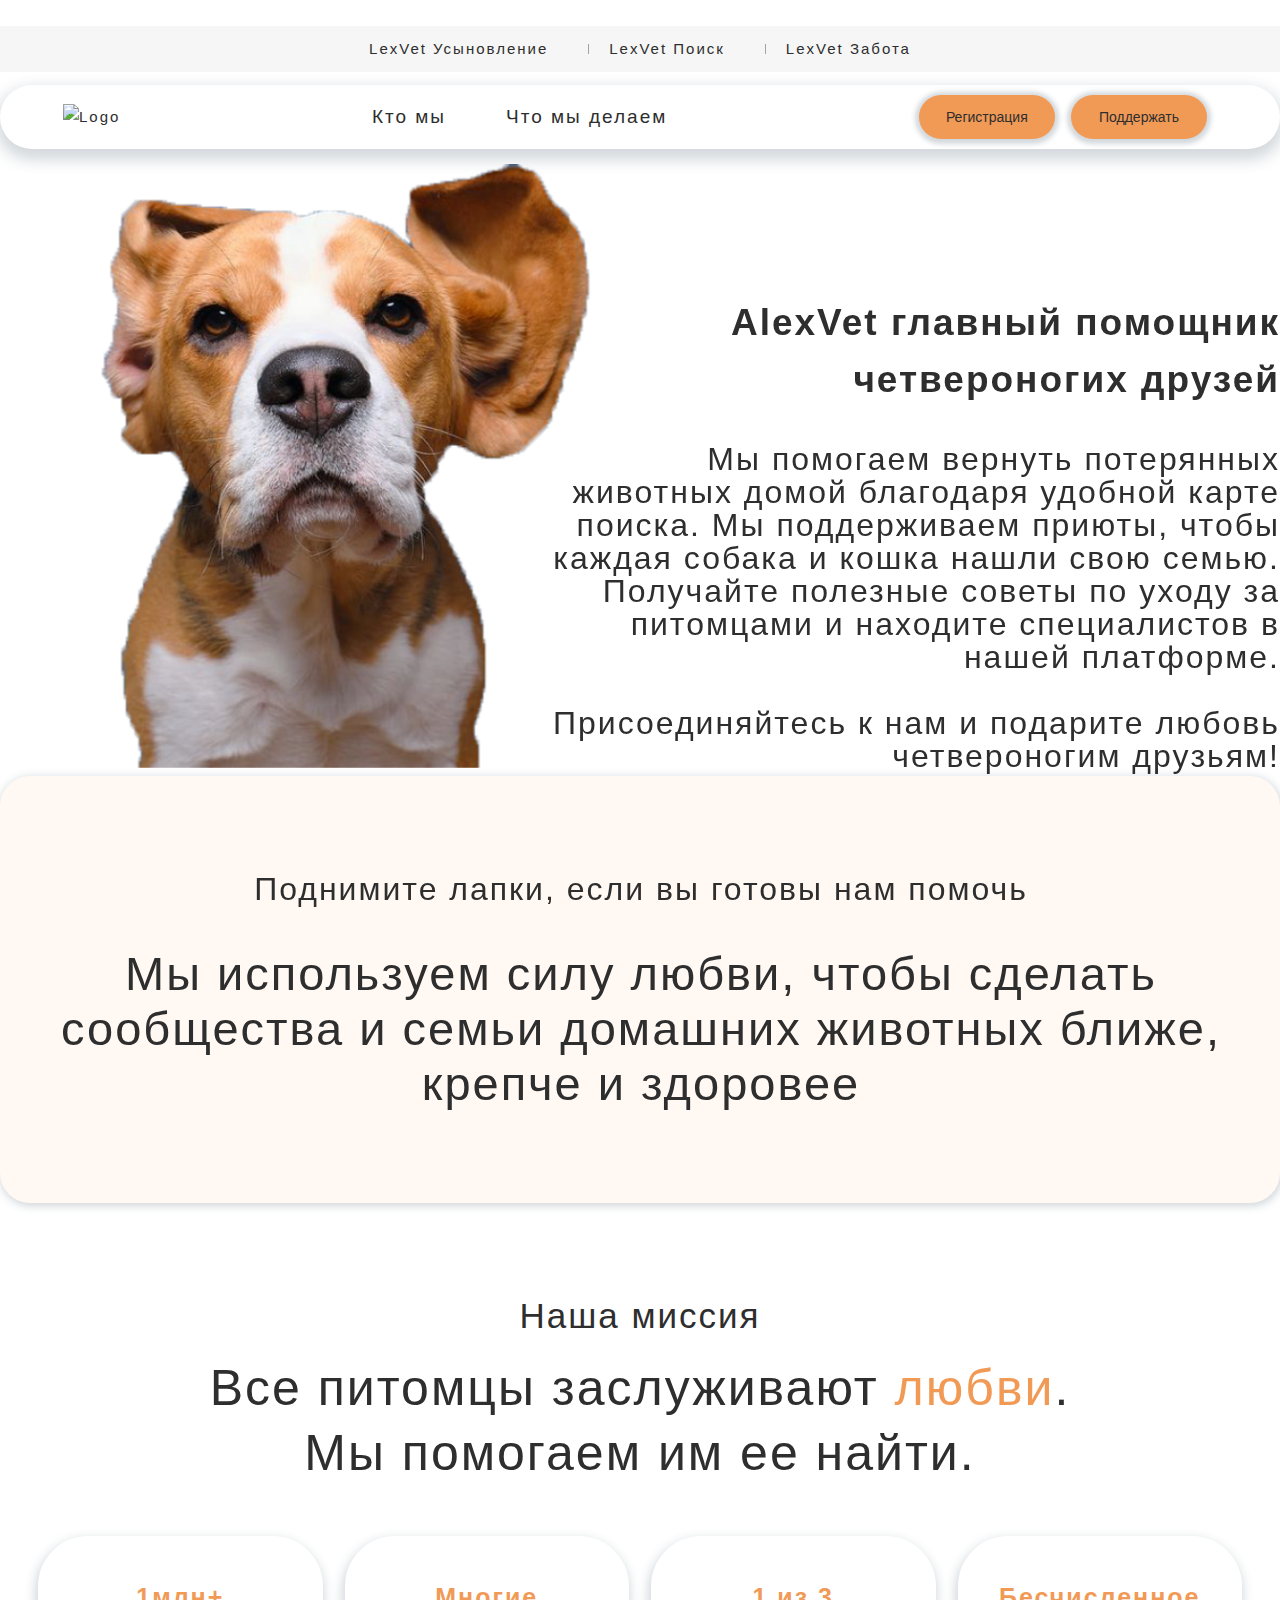
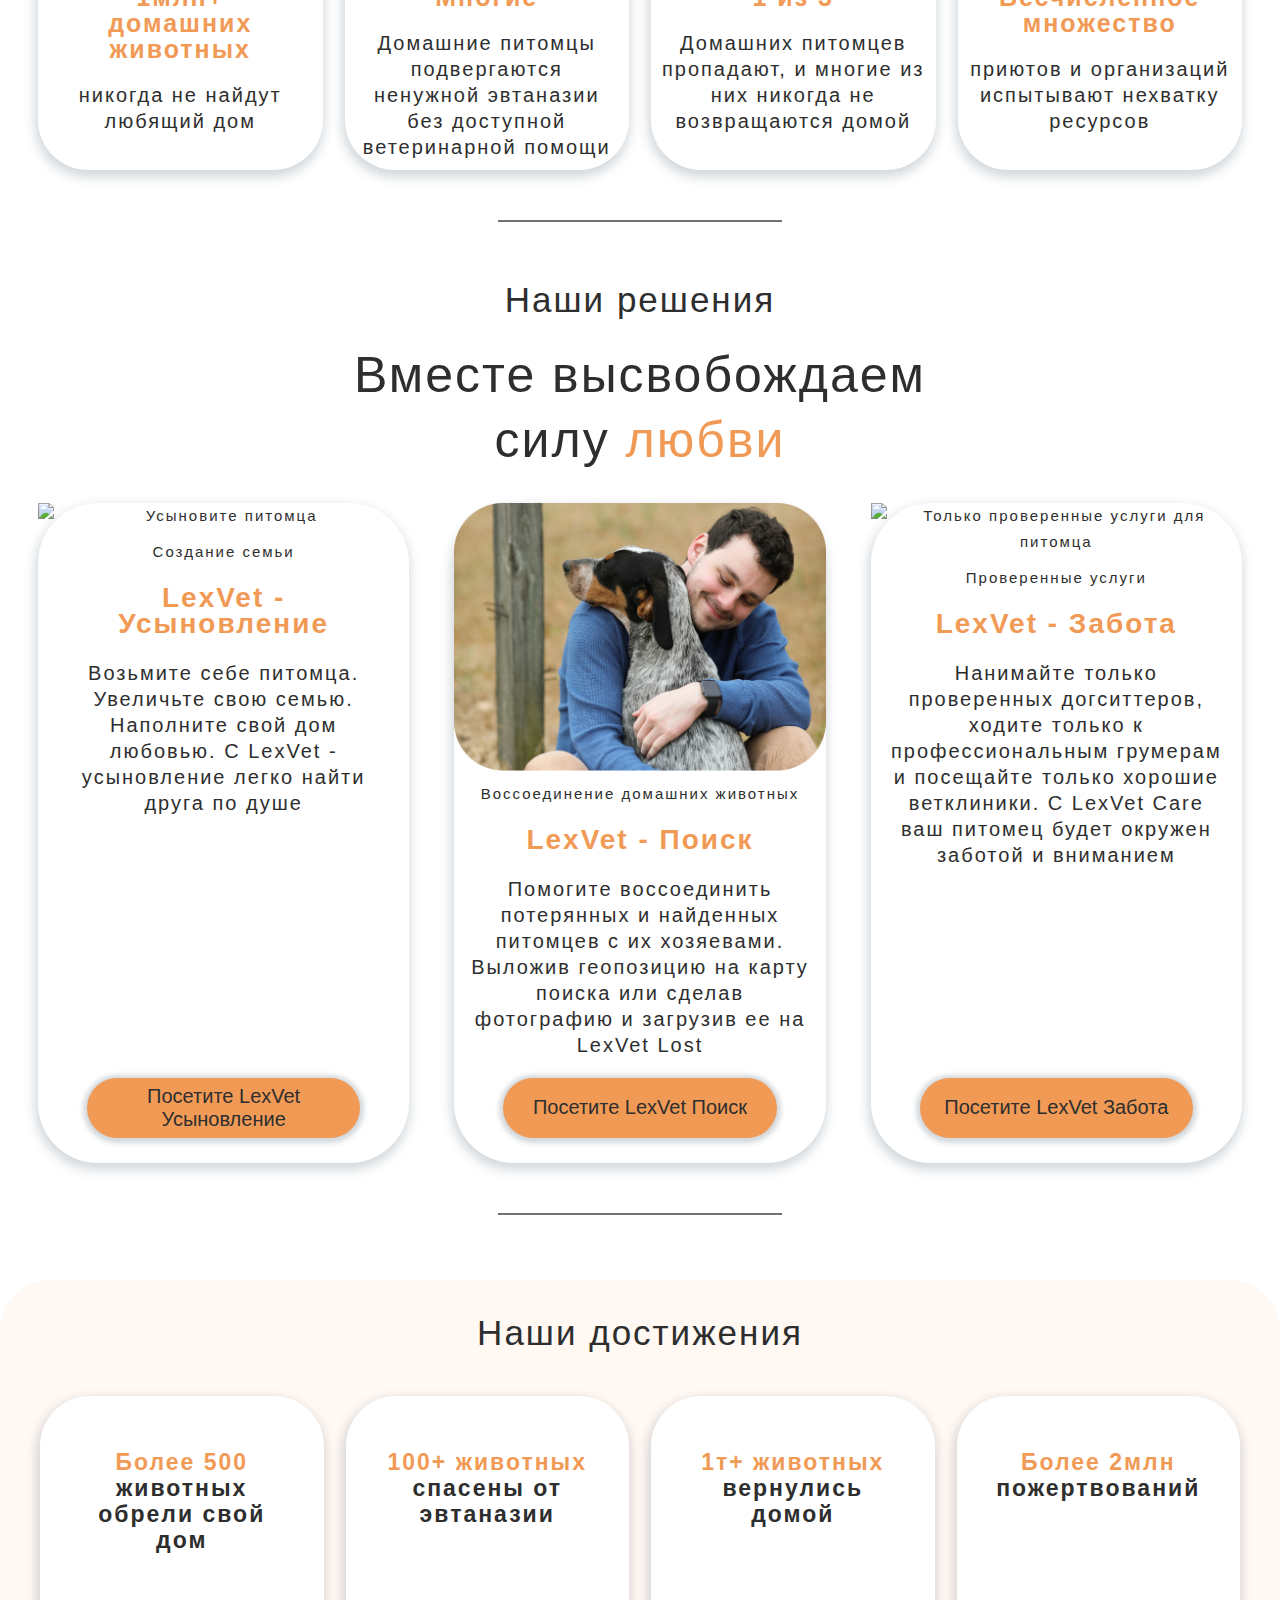
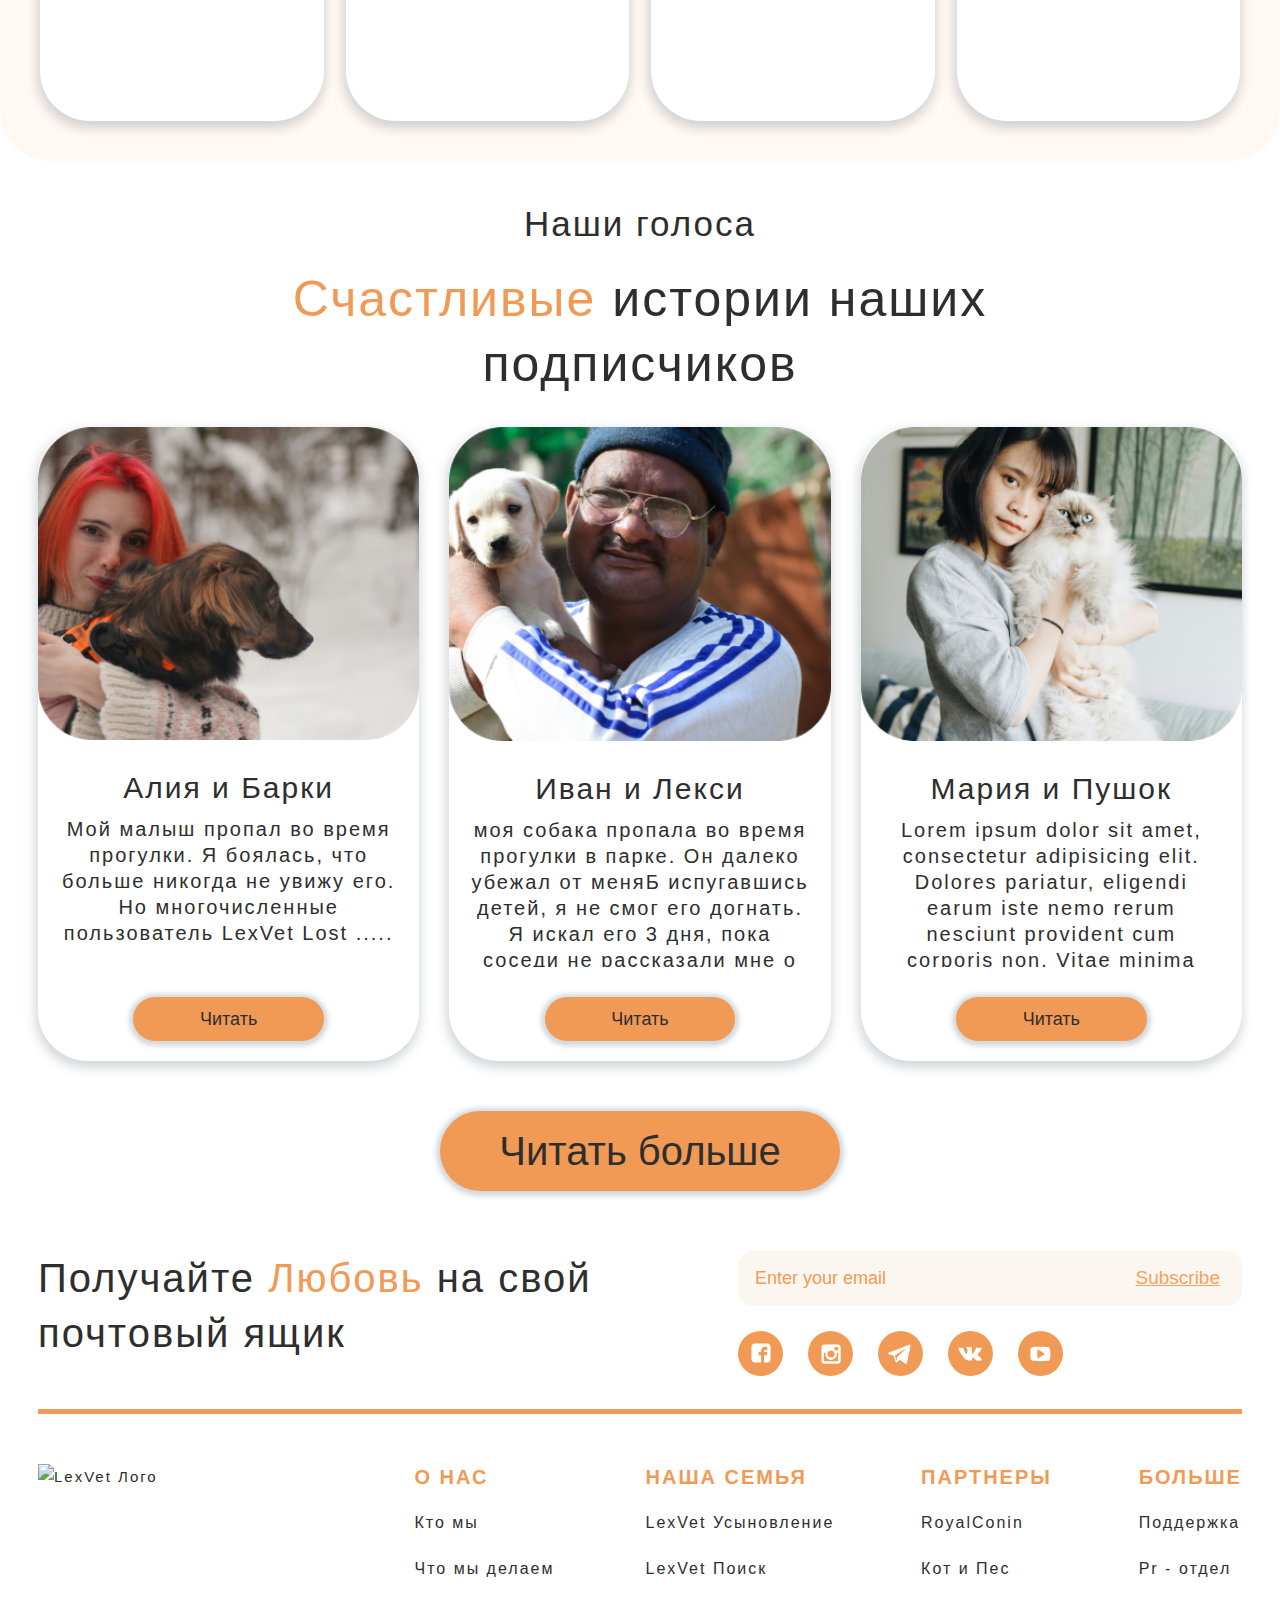
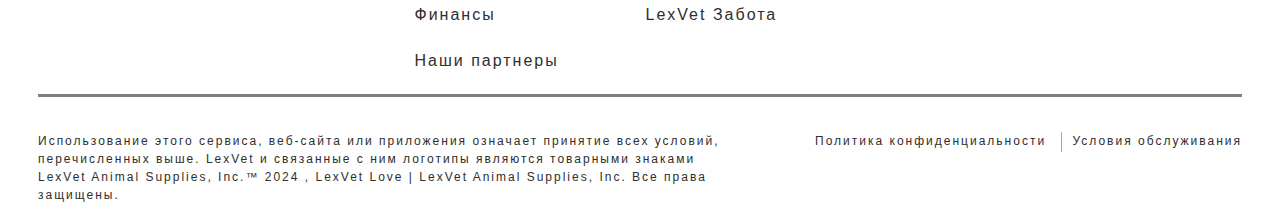
==== commit 01f5c3e4: "Страница 1 подключен JS" ====
--- a/index.html
+++ b/index.html
@@ -13,593 +13,7 @@
 
     <title>LexVet</title>
   </head>
-  <body>
-    <!-------------------------------------->
-    <!-------------------------------------->
-    <!-- HEADER -->
-
-    <header class="section-header">
-      <!-------------------------------------->
-      <!-------------------------------------->
-      <!-- Верхняя часть навигации ( гавигация по продуктам) -->
-      <div class="section-header__firstNav firstNav firstNav__container">
-        <ul class="firstNav__list">
-          <li class="firstNav__list-item">
-            <a href="./LexVetAdopt.html"> LexVet Усыновление</a>
-          </li>
-          <div class="firstNav__hr demarcationLine"></div>
-          <li class="firstNav__list-item">
-            <a href="#">LexVet Поиск</a>
-          </li>
-          <div class="firstNav__hr demarcationLine"></div>
-          <li class="firstNav__list-item">
-            <a href="#">LexVet Забота</a>
-          </li>
-        </ul>
-      </div>
-
-      <!-------------------------------------->
-      <!-------------------------------------->
-      <!-- Основное меню по странице -->
-      <div class="section-header__container container">
-        <!-- Лого меню -->
-        <a class="section-header__logo-link" href="./index.html">
-          <img
-            src="./src/icons/LOGO.svg"
-            alt="Logo"
-            class="section-header__logo"
-          />
-        </a>
-        <!-- Блок меню -->
-        <nav class="section-header__nav nav-menu">
-          <ul class="nav-menu__list">
-            <li class="nav-menu__list-item">
-              <a href="#">Кто мы</a>
-            </li>
-            <li class="nav-menu__list-item">
-              <a href="#">Что мы делаем</a>
-            </li>
-          </ul>
-        </nav>
-        <!-- Блок кнопок в меню -->
-        <div class="section-header__btns buttons">
-          <button class="buttons__LogIn">Регистрация</button>
-          <button class="buttons__LogUp">Поддержать</button>
-        </div>
-      </div>
-    </header>
-
-    <!-------------------------------------->
-    <!-------------------------------------->
-    <!-- ПЕРВАЯ СЕКЦИЯ (ФОТО + ТЕКСТ)  -->
-
-    <section class="main-section">
-      <div class="main-section__container container">
-        <!-- левая часть (фото собаки) -->
-        <div class="left-wrapper">
-          <img
-            src="./src/img/dog1.png"
-            alt="Фото собачки"
-            class="left-wrapper__img"
-          />
-        </div>
-        <!-- правая часть (информация) -->
-        <div class="right-wrapper">
-          <h1 class="right-wrapper__title title">
-            AlexVet главный помощник четвероногих друзей
-          </h1>
-          <p class="right-wrapper__text">
-            Мы помогаем вернуть потерянных животных домой благодаря удобной
-            карте поиска. Мы поддерживаем приюты, чтобы каждая собака и кошка
-            нашли свою семью. Получайте полезные советы по уходу за питомцами и
-            находите специалистов в нашей платформе. <br /><br />
-            Присоединяйтесь к нам и подарите любовь четвероногим друзьям!
-          </p>
-        </div>
-      </div>
-    </section>
-
-    <!-------------------------------------->
-    <!-------------------------------------->
-    <!-- ВТОРАЯ СЕКЦИЯ -->
-
-    <section class="secnd-section">
-      <div class="secnd-section__container container">
-        <p class="secnd-section__text">
-          Поднимите лапки, если вы готовы нам помочь
-        </p>
-        <p class="secnd-section__title-text text-middle">
-          Мы используем силу любви, чтобы сделать сообщества и семьи домашних
-          животных ближе, крепче и здоровее
-        </p>
-        <div class="secnd-section__line line"></div>
-      </div>
-    </section>
-
-    <!-------------------------------------->
-    <!-------------------------------------->
-    <!-- ТРЕТЬЯ СЕКЦИЯ -->
-
-    <section class="third-section">
-      <div class="third-section__container container">
-        <!-- название секции Наша Миссия -->
-        <p class="third-section__text-small text-small">Наша миссия</p>
-        <!-- анатология к секции -->
-        <p class="third-section__text-big text-big">
-          Все питомцы заслуживают <span class="orange-word">любви</span>. <br />
-          Мы помогаем им ее найти.
-        </p>
-        <!-- карточки описания Мисии -->
-        <div class="third-section__cards-box">
-          <!-- карточка 1 -->
-          <div class="third-section__cards-item cards-item icons_cards-item">
-            <img
-              src="./src/icons/section3_icon1.svg"
-              alt=""
-              class="cards-item__icon"
-            />
-            <p class="cards-item__textOrange textOrange">
-              1млн+ <br />
-              домашних <br />
-              животных
-            </p>
-            <p class="cards-item__textBlack textBlack">
-              никогда не найдут любящий дом
-            </p>
-          </div>
-          <!-- карточка 2 -->
-          <div class="third-section__cards-item cards-item icons_cards-item">
-            <img
-              src="./src/icons/section3_icon2.svg"
-              alt=""
-              class="cards-item__icon"
-            />
-            <p class="cards-item__textOrange textOrange">Многие</p>
-            <p class="cards-item__textBlack textBlack">
-              Домашние питомцы подвергаются ненужной эвтаназии без доступной
-              ветеринарной помощи
-            </p>
-          </div>
-          <!-- карточка 3 -->
-          <div class="third-section__cards-item cards-item icons_cards-item">
-            <img
-              src="./src/icons/section3_icon3.svg"
-              alt=""
-              class="cards-item__icon"
-            />
-            <p class="cards-item__textOrange textOrange">1 из 3</p>
-            <p class="cards-item__textBlack textBlack">
-              Домашних питомцев пропадают, и многие из них никогда не
-              возвращаются домой
-            </p>
-          </div>
-          <!-- карточка 4 -->
-          <div class="third-section__cards-item cards-item icons_cards-item">
-            <img
-              src="./src/icons/section3_icon4.svg"
-              alt=""
-              class="cards-item__icon"
-            />
-            <p class="cards-item__textOrange textOrange">
-              Бесчисленное <br />
-              множество
-            </p>
-            <p class="cards-item__textBlack textBlack">
-              приютов и организаций испытывают нехватку ресурсов
-            </p>
-          </div>
-        </div>
-        <hr class="secnd-section__line line" />
-      </div>
-    </section>
-
-    <!-------------------------------------->
-    <!-------------------------------------->
-    <!-- ЧЕТВЕРТАЯ СЕКЦИЯ -->
-
-    <section class="fourth-section">
-      <div class="fourth-section__container container">
-        <p class="fourth-section__text-small text-small">Наши решения</p>
-        <!-- анатология к секции -->
-        <p class="fourth-section__text-big text-big">
-          Вместе высвобождаем <br />
-          силу <span class="orange-word">любви</span>
-        </p>
-        <!-- карточки описания Мисии -->
-        <div class="fourth-section__cards-box2">
-          <!-- карточка 1 -->
-          <div class="fourth-section__box2-item box2-item">
-            <img
-              class="box2-item__img"
-              src="./src/img/section4_img1.png"
-              alt="Усыновите питомца"
-            />
-            <!-- враппер для текста карточки, чтобы текст равнялся по левому краю -->
-            <div class="box2-item__wrapper-text">
-              <p class="box2-item__text-superSmall text-superSmall">
-                Создание семьи
-              </p>
-              <p class="box2-item__textOrange textOrange">
-                LexVet - Усыновление
-              </p>
-              <p class="box2-item__textBlack textBlack">
-                Возьмите себе питомца. Увеличьте свою семью. Наполните свой дом
-                любовью. С LexVet - усыновление легко найти друга по душе
-              </p>
-              <button class="box2-item__btn button">
-                Посетите LexVet Усыновление
-              </button>
-            </div>
-          </div>
-          <!-- карточка 2 -->
-          <div class="fourth-section__box2-item box2-item">
-            <img
-              class="box2-item__img"
-              src="./src/img/section_4_img2.png"
-              alt="Найти пропавшего питомца"
-            />
-            <!-- враппер для текста карточки, чтобы текст равнялся по левому краю -->
-            <div class="box2-item__wrapper-text">
-              <p class="box2-item__text-superSmall text-superSmall">
-                Воссоединение домашних животных
-              </p>
-              <p class="box2-item__textOrange textOrange">LexVet - Поиск</p>
-              <p class="box2-item__textBlack textBlack">
-                Помогите воссоединить потерянных и найденных питомцев с их
-                хозяевами. Выложив геопозицию на карту поиска или сделав
-                фотографию и загрузив ее на LexVet Lost
-                <!-- , или зарегистрируйте
-                своего питомца на случай, если он когда-нибудь пропадет. Это
-                бесплатно! -->
-              </p>
-              <button class="box2-item__btn button">
-                Посетите LexVet Поиск
-              </button>
-            </div>
-          </div>
-          <!-- карточка 3 -->
-          <div class="fourth-section__box2-item box2-item">
-            <img
-              class="box2-item__img"
-              src="./src/img/section4_img3.png"
-              alt="Только проверенные услуги для питомца"
-            />
-            <!-- враппер для текста карточки, чтобы текст равнялся по левому краю -->
-            <div class="box2-item__wrapper-text">
-              <p class="box2-item__text-superSmall text-superSmall">
-                Проверенные услуги
-              </p>
-              <p class="box2-item__textOrange textOrange">LexVet - Забота</p>
-              <p class="box2-item__textBlack textBlack">
-                Нанимайте только проверенных догситтеров, ходите только к
-                профессиональным грумерам и посещайте только хорошие ветклиники.
-                С LexVet Care ваш питомец будет окружен заботой и вниманием
-              </p>
-              <button class="box2-item__btn button">
-                Посетите LexVet Забота
-              </button>
-            </div>
-          </div>
-        </div>
-        <hr class="secnd-section__line line" />
-      </div>
-    </section>
-
-    <!-------------------------------------->
-    <!-------------------------------------->
-    <!-- ПЯТАЯ СЕКЦИЯ Наши достижения -->
-
-    <section class="fifth-section">
-      <div class="fifth-section__container container">
-        <p class="fifth-section__text-small text-small">Наши достижения</p>
-        <!-- карточки описания Достижений -->
-        <div class="fifth-section__cards-box3">
-          <!-- карточка 1 -->
-          <div class="fifth-section__box3-item box3-item icons_cards-item">
-            <img
-              src="./src/icons/section3_icon1.svg"
-              alt=""
-              class="box3-item__icon"
-            />
-            <!-- текст внутри карточки -->
-            <p class="box3-item__textMix">
-              <span class="orange-word">Более 500</span><br />
-              животных <br />
-              обрели свой <br />
-              дом
-            </p>
-          </div>
-          <!-- карточка 2 -->
-          <div class="fifth-section__box3-item box3-item icons_cards-item">
-            <img
-              src="./src/icons/section3_icon2.svg"
-              alt=""
-              class="box3-item__icon"
-            />
-            <!-- текст внутри карточки -->
-            <p class="box3-item__textMix">
-              <span class="orange-word">100+ животных</span><br />
-              спасены от <br />
-              эвтаназии
-            </p>
-          </div>
-          <!-- карточка 3 -->
-          <div class="fifth-section__box3-item box3-item icons_cards-item">
-            <img
-              src="./src/icons/section3_icon3.svg"
-              alt=""
-              class="box3-item__icon"
-            />
-            <!-- текст внутри карточки -->
-            <p class="box3-item__textMix">
-              <span class="orange-word">1т+ животных</span><br />
-              вернулись <br />
-              домой
-            </p>
-          </div>
-          <!-- карточка 4 -->
-          <div class="fifth-section__box3-item box3-item icons_cards-item">
-            <img
-              src="./src/icons/section3_icon4.svg"
-              alt=""
-              class="box3-item__icon"
-            />
-            <!-- текст внутри карточки -->
-            <p class="box3-item__textMix">
-              <span class="orange-word">Более 2млн</span><br />
-              пожертвований
-            </p>
-          </div>
-        </div>
-      </div>
-    </section>
-
-    <!-------------------------------------->
-    <!-------------------------------------->
-    <!-- ШЕСТАЯ СЕКЦИЯ Наши голоса  -->
-
-    <section class="sixth-section">
-      <div class="sixth-section__container container">
-        <p class="sixth-section__text-small text-small">Наши голоса</p>
-        <!-- анатология к секции -->
-        <p class="sixth-section__text-big text-big">
-          <span class="orange-word">Счастливые</span> истории наших <br />
-          подписчиков
-        </p>
-        <!-- карточки описания Отзывов -->
-        <div class="sixth-section__cards-box4">
-          <!-- <div class="sixth-section__left-arrow">
-            <img src="./src/icons/arrow_left.svg" alt="" />
-          </div> -->
-          <!-- карточка 1 -->
-          <div class="sixth-section__box4-item box4-item">
-            <img
-              class="box4-item__img"
-              src="./src/img/секция_6_фото_1.png"
-              alt="История владельца 1"
-            />
-            <p class="box4-item__text-title textBlack">Алия и Барки</p>
-            <div class="box4-item__wrapper-textInfo">
-              <p class="box4-item__text-info textBlack">
-                Мой малыш пропал во время прогулки. Я боялась, что больше
-                никогда не увижу его. Но многочисленные пользователь LexVet Lost
-                .....
-              </p>
-            </div>
-            <button class="box4-item__btn button">Читать</button>
-          </div>
-          <!-- карточка 2 -->
-          <div class="sixth-section__box4-item box4-item">
-            <img
-              class="box4-item__img"
-              src="./src/img/секция_6_фото_2.png"
-              alt="История владельца 2"
-            />
-            <p class="box4-item__text-title textBlack">Иван и Лекси</p>
-            <div class="box4-item__wrapper-textInfo">
-              <p class="box4-item__text-info textBlack">
-                моя собака пропала во время прогулки в парке. Он далеко убежал
-                от меняБ испугавшись детей, я не смог его догнать. Я искал его 3
-                дня, пока соседи не рассказали мне о LexVet Поиск. Без всяких
-                надежд я зарегистрировался на платформе и внес все необходимые
-                данные. И уже вечером мне поступил звонок о ...
-              </p>
-            </div>
-            <button class="box4-item__btn button">Читать</button>
-          </div>
-          <!-- карточка 3 -->
-          <div class="sixth-section__box4-item box4-item">
-            <img
-              class="box4-item__img"
-              src="./src/img/секция_6_фото_3.png"
-              alt="История владельца 3"
-            />
-            <p class="box4-item__text-title textBlack">Мария и Пушок</p>
-            <div class="box4-item__wrapper-textInfo">
-              <p class="box4-item__text-info textBlack">
-                Lorem ipsum dolor sit amet, consectetur adipisicing elit.
-                Dolores pariatur, eligendi earum iste nemo rerum nesciunt
-                provident cum corporis non. Vitae minima sapiente vero nemo
-                culpa eveniet eos ipsa totam deleniti? Laborum assumenda, enim
-                mollitia numquam tempora et vero repellendus ducimus harum
-                exercitationem suscipit a ratione minima. Dolorem aut asperiores
-                odit voluptate cumque enim et. Similique neque minus molestias,
-                asperiores pariatur laudantium doloribus nostrum. Nam, dicta
-                aperiam. Eos, aliquid. Laborum.
-              </p>
-            </div>
-            <button class="box4-item__btn button">Читать</button>
-          </div>
-          <!-- <div class="sixth-section__right-arrow">
-            <img src="./src/icons/arrow_right.svg" alt="" />
-          </div> -->
-        </div>
-        <div class="sixth-section__dots"></div>
-      </div>
-    </section>
-
-    <!-------------------------------------->
-    <!-------------------------------------->
-    <!-- СЕДЬМАЯ СЕКЦИЯ Форма записи  -->
-
-    <section class="seventh-section">
-      <div class="seventh-section__container container">
-        <!-- wrapper для того чтобы flex раскинул текст и форму -->
-        <div class="seventh-section__wrapper">
-          <p class="seventh-section__text text-middle">
-            Получайте <span class="orange-word">Любовь</span> на свой<br />
-            почтовый ящик
-          </p>
-          <!-- Форма для почты -->
-          <div
-            class="seventh-section__subscription-form-container subscription-form"
-          >
-            <form
-              class="seventh-section__subscription-form subscription-form__formEmail"
-              action="#"
-              method="post"
-            >
-              <!-- Поле для строчки "Веддите эмаил" -->
-              <input
-                type="email"
-                name="userEmail"
-                placeholder="Enter your email"
-                required
-              />
-              <!-- Кнопка отправки емаила -->
-              <input type="submit" name="submit" value="Subscribe" />
-            </form>
-            <!-- Иконки соц-сетей -->
-            <ul class="seventh-section__icons-box icons-box">
-              <li class="icons-box__item">
-                <img src="./src/icons/facebook.svg" alt="facebook" />
-              </li>
-              <li class="icons-box__item">
-                <img src="./src/icons/instagramm.svg" alt="instagramm" />
-              </li>
-              <li class="icons-box__item">
-                <img src="./src/icons/telegramm.svg" alt="telegramm" />
-              </li>
-              <li class="icons-box__item">
-                <img src="./src/icons/vk.svg" alt="vk" />
-              </li>
-              <li class="icons-box__item">
-                <img src="./src/icons/youtube.svg" alt="youtube" />
-              </li>
-            </ul>
-          </div>
-        </div>
-      </div>
-    </section>
-
-    <!-------------------------------------->
-    <!-------------------------------------->
-    <!-- ВОСЬМАЯ СЕКЦИЯ Футтер  -->
-
-    <footer class="footer-section">
-      <div class="footer-section__container container">
-        <div class="footer-section__orangeLine"></div>
-        <!-- wrapper для того чтобы все последующие дивы можно было разделить флексом -->
-        <div class="footer-section__wrapper">
-          <div class="footer-section__fotter-item fotter-item">
-            <img
-              src="./src/icons/LOGO.svg"
-              alt="LexVet Лого"
-              class="fotter-item__logo"
-            />
-          </div>
-          <!--  -->
-          <!-- СТОЛБЕЦ 1 - О НАС -->
-          <div class="footer-section__fotter-item fotter-item">
-            <p class="fotter-item__title textOrange">О НАС</p>
-            <ul class="fotter-item__list footer-list">
-              <li class="footer-list__item">
-                <a class="footer-list__link" href="#"> Кто мы </a>
-              </li>
-              <li class="footer-list__item">
-                <a class="footer-list__link" href="#"> Что мы делаем </a>
-              </li>
-              <li class="footer-list__item">
-                <a class="footer-list__link" href="#"> Финансы </a>
-              </li>
-              <li class="footer-list__item">
-                <a class="footer-list__link" href="#"> Наши партнеры </a>
-              </li>
-            </ul>
-          </div>
-
-          <!-- СТОЛБЕЦ 2 - НАША СЕМЬЯ -->
-          <div class="footer-section__fotter-item fotter-item">
-            <p class="fotter-item__title textOrange">НАША СЕМЬЯ</p>
-            <ul class="fotter-item__list footer-list">
-              <li class="footer-list__item">
-                <a class="footer-list__link" href="#"> LexVet Усыновление </a>
-              </li>
-              <li class="footer-list__item">
-                <a class="footer-list__link" href="#"> LexVet Поиск </a>
-              </li>
-              <li class="footer-list__item">
-                <a class="footer-list__link" href="#"> LexVet Забота </a>
-              </li>
-            </ul>
-          </div>
-
-          <!-- СТОЛБЕЦ 3 - ПАРТНЕРЫ -->
-          <div class="footer-section__fotter-item fotter-item">
-            <p class="fotter-item__title textOrange">ПАРТНЕРЫ</p>
-            <ul class="fotter-item__list footer-list">
-              <li class="footer-list__item">
-                <a class="footer-list__link" href="#"> RoyalConin </a>
-              </li>
-              <li class="footer-list__item">
-                <a class="footer-list__link" href="#"> Кот и Пес </a>
-              </li>
-            </ul>
-          </div>
-
-          <!-- СТОЛБЕЦ 4 - БОЛЬШЕ -->
-          <div class="footer-section__fotter-item fotter-item">
-            <p class="fotter-item__title textOrange">БОЛЬШЕ</p>
-            <ul class="fotter-item__list footer-list">
-              <li class="footer-list__item">
-                <a class="footer-list__link" href="#"> Поддержка </a>
-              </li>
-              <li class="footer-list__item">
-                <a class="footer-list__link" href="#"> Pr - отдел </a>
-              </li>
-            </ul>
-          </div>
-        </div>
-      </div>
-    </footer>
-
-    <!-------------------------------------->
-    <!-------------------------------------->
-    <!-- ДЕВЯТАЯ СЕКЦИЯ - ПРАВА ЗАЩИЩЕНЫ  -->
-
-    <section class="ninth-section">
-      <div class="ninth-section__container container">
-        <div class="ninth-section__greyLine"></div>
-        <div class="ninth-section__wrapper">
-          <p class="ninth-section__left-text text-superSmall">
-            Использование этого сервиса, веб-сайта или приложения означает
-            принятие всех условий, перечисленных выше. LexVet и связанные с ним
-            логотипы являются товарными знаками LexVet Animal Supplies,
-            Inc.™ 2024 , LexVet Love | LexVet Animal Supplies, Inc. Все права
-            защищены.
-          </p>
-          <div class="ninth-section__right-text right-text">
-            <p class="right-text__privacyPolicy text-superSmall">
-              Политика конфиденциальности 
-            </p>
-            <div class="right-text__line demarcationLine"></div>
-
-            <p class="right-text__termsOfService text-superSmall">
-              Условия обслуживания
-            </p>
-          </div>
-        </div>
-      </div>
-    </section>
+  <body class="board-app">
+    <script src="./src/main.js" type="module"></script>
   </body>
 </html>
--- a/src/css/style.css
+++ b/src/css/style.css
@@ -701,7 +701,8 @@
   max-width: 28.4rem;
   color: #2E2E2E;
   bottom: 0rem;
-  margin: 0;
+  margin: auto;
+  text-align: center;
   border: none;
   border-top: 0.2rem solid rgba(46, 46, 46, 0.6784313725);
 }
@@ -736,10 +737,10 @@
   transform: scale(1.1) rotateZ(3deg);
 }
 
-.first-section {
+.adob-first-section {
   margin-bottom: 6rem;
 }
-.first-section__container {
+.adob-first-section__container {
   max-width: 1260px;
   margin: 0 auto;
   position: relative;
@@ -747,74 +748,181 @@
   overflow: hidden;
   height: 50vh;
 }
-.first-section__background-img {
-  position: relative;
-  width: 100%;
-  height: 60rem;
-  opacity: 0.8;
-  margin-bottom: 20rem;
-  background-image: url("/src/img/try3.png");
-  background-size: cover;
-  background-position: center;
-  background-repeat: no-repeat;
-}
-.first-section__text-wrapper {
+@media (max-width: 480px) {
+  .adob-first-section__container {
+    height: auto;
+    display: flex;
+    flex-direction: column;
+  }
+}
+.adob-first-section__text-wrapper {
   display: flex;
   flex-direction: column;
   align-items: center;
   text-align: center;
 }
-.first-section__title {
+.adob-first-section__title {
   position: absolute;
   top: 8rem;
   color: #ff6800;
 }
-.first-section__text {
+.adob-first-section__text {
   position: absolute;
   top: 17rem;
   color: #ff6800;
 }
-.first-section__btns {
+@media (max-width: 480px) {
+  .adob-first-section__text {
+    line-height: 6rem;
+    font-size: 6rem;
+    width: 70%;
+  }
+}
+.adob-first-section__btns {
   position: absolute;
   display: flex;
   justify-content: space-between;
   top: 24rem;
 }
-.first-section__btns-animals {
+@media (max-width: 480px) {
+  .adob-first-section__btns {
+    flex-direction: column;
+    top: 31rem;
+  }
+}
+.adob-first-section__btns-animals {
   margin-right: 5rem;
   width: 18rem;
   height: 6rem;
 }
-.first-section__btns-donat {
+@media (max-width: 480px) {
+  .adob-first-section__btns-animals {
+    width: 35rem;
+    height: 12rem;
+    font-size: 4rem;
+    padding: 2rem 2rem;
+    margin-bottom: 2rem;
+  }
+}
+.adob-first-section__btns-donat {
   width: 18rem;
   height: 6rem;
 }
-
-.second-section__container {
+@media (max-width: 480px) {
+  .adob-first-section__btns-donat {
+    width: 35rem;
+    height: 12rem;
+    font-size: 4rem;
+    padding: 2rem 2rem;
+  }
+}
+
+.adob-second-section__container {
   text-align: center;
 }
-.second-section__text-small {
+.adob-second-section__text-small {
   margin-bottom: 5rem;
 }
-.second-section__text-big {
+@media (max-width: 767px) {
+  .adob-second-section__text-small {
+    font-size: 3rem;
+    margin-bottom: 2rem;
+  }
+}
+@media (max-width: 480px) {
+  .adob-second-section__text-small {
+    font-size: 4rem;
+    margin-bottom: 3rem;
+  }
+}
+.adob-second-section__text-big {
   margin-bottom: 5rem;
 }
-.second-section__line {
+@media (max-width: 767px) {
+  .adob-second-section__text-big {
+    font-size: 4.5rem;
+    margin-bottom: 5rem;
+  }
+}
+@media (max-width: 480px) {
+  .adob-second-section__text-big {
+    font-size: 5rem;
+  }
+}
+.adob-second-section__btn {
+  width: 40rem;
+  height: 8rem;
+  font-size: 4rem;
   margin-bottom: 5rem;
 }
-.second-section__adob-cards-box1 {
+.adob-second-section__btn:focus, .adob-second-section__btn:hover {
+  font-size: 4rem;
+}
+@media (max-width: 480px) {
+  .adob-second-section__btn {
+    width: 30%;
+    height: 9rem;
+    padding: 3rem;
+  }
+  .adob-second-section__btn:focus, .adob-second-section__btn:hover {
+    width: 40%;
+    height: 9rem;
+    padding: 3rem;
+    font-size: 3.6rem;
+  }
+}
+@media (max-width: 375px) {
+  .adob-second-section__btn {
+    width: 40%;
+    height: 9rem;
+    padding: 3rem;
+  }
+  .adob-second-section__btn:focus, .adob-second-section__btn:hover {
+    width: 40%;
+    height: 9rem;
+    padding: 3rem;
+    font-size: 3.6rem;
+  }
+}
+.adob-second-section__line {
+  margin-bottom: 6rem;
+}
+@media (max-width: 767px) {
+  .adob-second-section__line {
+    margin-bottom: 7rem;
+  }
+}
+.adob-second-section__adob-cards-box1 {
   display: flex;
   flex-direction: row;
-}
-.second-section__adob-box1-item {
+  margin-bottom: 6rem;
+}
+@media (max-width: 480px) {
+  .adob-second-section__adob-cards-box1 {
+    display: grid;
+    grid-template-columns: 40% 40%;
+    justify-content: center;
+    grid-column-gap: 5rem;
+    grid-row-gap: 5rem;
+  }
+}
+.adob-second-section__adob-box1-item {
   margin-right: 2.2rem;
 }
-.second-section__adob-box1-item:last-child {
+.adob-second-section__adob-box1-item:last-child {
   margin-right: 0;
 }
+.adob-second-section__adob-box1-item:hover {
+  transform: scale(1.1) rotateZ(2deg);
+}
+@media (max-width: 480px) {
+  .adob-second-section__adob-box1-item {
+    margin-right: 0;
+    width: 80%;
+  }
+}
 
 .adob-box1-item {
-  margin-bottom: 5rem;
   position: relative;
   width: 37rem;
   box-shadow: -0.1rem 0.5rem 1.1rem 0.2rem rgba(34, 60, 80, 0.2);
@@ -825,6 +933,12 @@
   flex: 1;
   align-items: center;
 }
+@media (max-width: 480px) {
+  .adob-box1-item {
+    width: 100%;
+    margin-bottom: 0;
+  }
+}
 .adob-box1-item__img {
   width: 100%;
   margin-bottom: 3rem;
@@ -833,11 +947,791 @@
   -o-object-fit: cover;
      object-fit: cover;
 }
+@media (max-width: 480px) {
+  .adob-box1-item__img {
+    height: 120px;
+    margin-bottom: 5rem;
+  }
+}
 .adob-box1-item__pet-name {
   margin-bottom: 1.5rem;
 }
+@media (max-width: 480px) {
+  .adob-box1-item__pet-name {
+    font-size: 4rem;
+    margin-bottom: 2.5rem;
+  }
+}
+@media (max-width: 480px) {
+  .adob-box1-item__pet-age {
+    font-size: 3.5rem;
+    margin-bottom: 2rem;
+  }
+}
 .adob-box1-item__pet-city {
   margin-bottom: 3rem;
+}
+@media (max-width: 480px) {
+  .adob-box1-item__pet-city {
+    font-size: 3.5rem;
+  }
+}
+
+.adob-third-section__container {
+  text-align: center;
+}
+.adob-third-section__text-small {
+  margin-bottom: 5rem;
+}
+@media (max-width: 767px) {
+  .adob-third-section__text-small {
+    font-size: 3rem;
+    margin-bottom: 2rem;
+  }
+}
+@media (max-width: 480px) {
+  .adob-third-section__text-small {
+    font-size: 4rem;
+    margin-bottom: 3rem;
+  }
+}
+.adob-third-section__text-big {
+  margin-bottom: 5rem;
+}
+@media (max-width: 767px) {
+  .adob-third-section__text-big {
+    font-size: 4.5rem;
+  }
+}
+@media (max-width: 480px) {
+  .adob-third-section__text-big {
+    font-size: 5rem;
+  }
+}
+.adob-third-section__btn {
+  width: 40rem;
+  height: 8rem;
+  font-size: 4rem;
+  margin-bottom: 5rem;
+}
+.adob-third-section__btn:focus, .adob-third-section__btn:hover {
+  font-size: 4rem;
+}
+@media (max-width: 480px) {
+  .adob-third-section__btn {
+    width: 30%;
+    height: 9rem;
+    padding: 3rem;
+  }
+  .adob-third-section__btn:focus, .adob-third-section__btn:hover {
+    width: 40%;
+    height: 9rem;
+    padding: 3rem;
+    font-size: 3.6rem;
+  }
+}
+@media (max-width: 375px) {
+  .adob-third-section__btn {
+    width: 40%;
+    height: 9rem;
+    padding: 3rem;
+  }
+  .adob-third-section__btn:focus, .adob-third-section__btn:hover {
+    width: 40%;
+    height: 9rem;
+    padding: 3rem;
+    font-size: 3.6rem;
+  }
+}
+.adob-third-section__line {
+  margin-bottom: 5rem;
+}
+@media (max-width: 767px) {
+  .adob-third-section__line {
+    margin-bottom: 7rem;
+  }
+}
+.adob-third-section__adob-cards-box2 {
+  display: flex;
+  flex-direction: row;
+  margin-bottom: 5rem;
+}
+@media (max-width: 480px) {
+  .adob-third-section__adob-cards-box2 {
+    display: grid;
+    grid-template-columns: 40% 40%;
+    justify-content: center;
+    grid-column-gap: 5rem;
+    grid-row-gap: 5rem;
+    margin-bottom: 5rem;
+  }
+}
+.adob-third-section__adob-box2-item {
+  margin-right: 2.2rem;
+}
+.adob-third-section__adob-box2-item:last-child {
+  margin-right: 0;
+}
+.adob-third-section__adob-box2-item:hover {
+  transform: scale(1.1) rotateZ(2deg);
+}
+@media (max-width: 480px) {
+  .adob-third-section__adob-box2-item {
+    margin-right: 0;
+    width: 80%;
+  }
+}
+
+.adob-box2-item {
+  position: relative;
+  width: 37rem;
+  box-shadow: -0.1rem 0.5rem 1.1rem 0.2rem rgba(34, 60, 80, 0.2);
+  border-radius: 5rem;
+  display: flex;
+  flex-direction: column;
+  justify-content: space-between;
+  flex: 1;
+  align-items: center;
+}
+@media (max-width: 480px) {
+  .adob-box2-item {
+    width: 100%;
+    margin-bottom: 0;
+  }
+}
+.adob-box2-item__img {
+  width: 100%;
+  margin-bottom: 3rem;
+  border-radius: 5rem;
+  height: 220px;
+  -o-object-fit: cover;
+     object-fit: cover;
+}
+@media (max-width: 480px) {
+  .adob-box2-item__img {
+    height: 120px;
+    margin-bottom: 5rem;
+  }
+}
+.adob-box2-item__pet-name {
+  margin-bottom: 1.5rem;
+}
+@media (max-width: 480px) {
+  .adob-box2-item__pet-name {
+    font-size: 4rem;
+    margin-bottom: 2.5rem;
+  }
+}
+@media (max-width: 480px) {
+  .adob-box2-item__pet-age {
+    font-size: 3.5rem;
+    margin-bottom: 2rem;
+  }
+}
+.adob-box2-item__pet-city {
+  margin-bottom: 1.5rem;
+}
+@media (max-width: 480px) {
+  .adob-box2-item__pet-city {
+    font-size: 3.5rem;
+    margin-bottom: 4rem;
+  }
+}
+.adob-box2-item__pet-btn {
+  margin-bottom: 3rem;
+}
+.adob-box2-item__pet-btn:focus, .adob-box2-item__pet-btn:hover {
+  padding: 0 0.2rem;
+  width: 15.5rem;
+}
+@media (max-width: 480px) {
+  .adob-box2-item__pet-btn {
+    font-size: 4rem;
+    height: 10rem;
+    width: 70%;
+    margin-bottom: 5rem;
+  }
+  .adob-box2-item__pet-btn:focus, .adob-box2-item__pet-btn:hover {
+    padding: 0 0.2rem;
+    width: 80%;
+    height: 10rem;
+    padding: 2rem;
+    font-size: 4rem;
+  }
+}
+@media (max-width: 375px) {
+  .adob-box2-item__pet-btn {
+    font-size: 3.5rem;
+    height: 9rem;
+    width: 80%;
+    margin-bottom: 5rem;
+  }
+  .adob-box2-item__pet-btn:focus, .adob-box2-item__pet-btn:hover {
+    padding: 0 0.2rem;
+    width: 85%;
+    height: 9rem;
+    padding: 2rem;
+    font-size: 3.5rem;
+  }
+}
+
+.adob-fourth-section__container {
+  position: relative;
+  text-align: center;
+}
+.adob-fourth-section__text-small {
+  margin-bottom: 3rem;
+}
+@media (max-width: 767px) {
+  .adob-fourth-section__text-small {
+    font-size: 3rem;
+    margin-bottom: 2rem;
+  }
+}
+@media (max-width: 767px) {
+  .adob-fourth-section__text-small {
+    font-size: 3rem;
+    margin-bottom: 2rem;
+  }
+}
+.adob-fourth-section__text-big {
+  margin-bottom: 3rem;
+}
+@media (max-width: 767px) {
+  .adob-fourth-section__text-big {
+    font-size: 4.5rem;
+  }
+}
+@media (max-width: 480px) {
+  .adob-fourth-section__text-big {
+    font-size: 5rem;
+  }
+}
+.adob-fourth-section__adob-cards-box3 {
+  display: flex;
+  flex-direction: row;
+  margin-bottom: 5rem;
+}
+@media (max-width: 480px) {
+  .adob-fourth-section__adob-cards-box3 {
+    display: grid;
+    grid-template-columns: 40% 40%;
+    justify-content: center;
+    grid-column-gap: 5rem;
+    grid-row-gap: 5rem;
+  }
+}
+.adob-fourth-section__adob-box3-item {
+  margin-right: 3rem;
+}
+.adob-fourth-section__adob-box3-item:last-child {
+  margin-right: 0;
+}
+@media (max-width: 480px) {
+  .adob-fourth-section__adob-box3-item {
+    margin-right: 0;
+    width: 80%;
+  }
+}
+.adob-fourth-section__line {
+  margin-bottom: 5rem;
+}
+@media (max-width: 767px) {
+  .adob-fourth-section__line {
+    margin-bottom: 7rem;
+  }
+}
+.adob-fourth-section__btn {
+  width: 40rem;
+  height: 8rem;
+  font-size: 4rem;
+  margin-bottom: 5rem;
+}
+.adob-fourth-section__btn:focus, .adob-fourth-section__btn:hover {
+  font-size: 4rem;
+}
+@media (max-width: 480px) {
+  .adob-fourth-section__btn {
+    width: 30%;
+    height: 9rem;
+    padding: 3rem;
+  }
+  .adob-fourth-section__btn:focus, .adob-fourth-section__btn:hover {
+    width: 40%;
+    height: 9rem;
+    padding: 3rem;
+    font-size: 3.6rem;
+  }
+}
+@media (max-width: 375px) {
+  .adob-fourth-section__btn {
+    width: 40%;
+    height: 9rem;
+    padding: 3rem;
+  }
+  .adob-fourth-section__btn:focus, .adob-fourth-section__btn:hover {
+    width: 40%;
+    height: 9rem;
+    padding: 3rem;
+    font-size: 3.6rem;
+  }
+}
+
+.adob-box3-item {
+  position: relative;
+  width: 37rem;
+  box-shadow: -0.1rem 0.5rem 1.1rem 0.2rem rgba(34, 60, 80, 0.2);
+  border-radius: 5rem;
+  display: flex;
+  flex-direction: column;
+  justify-content: space-between;
+  flex: 1;
+  align-items: center;
+  margin-bottom: 5rem;
+}
+@media (max-width: 480px) {
+  .adob-box3-item {
+    width: 100%;
+    margin-bottom: 0;
+  }
+}
+.adob-box3-item__left-arrow {
+  margin-right: 1.3rem;
+}
+.adob-box3-item__right-arrow {
+  margin-left: 1.3rem;
+}
+.adob-box3-item__img {
+  margin-bottom: 3.5rem;
+  border-radius: 5rem;
+  width: 100%;
+  height: 25rem;
+  -o-object-fit: cover;
+     object-fit: cover;
+}
+.adob-box3-item__img:hover {
+  transform: scale(1.1) rotateZ(2deg);
+}
+@media (max-width: 480px) {
+  .adob-box3-item__img {
+    height: 120px;
+    margin-bottom: 5rem;
+  }
+}
+.adob-box3-item__text-title {
+  font-size: 3rem;
+  margin-bottom: 1.5rem;
+}
+@media (max-width: 480px) {
+  .adob-box3-item__text-title {
+    font-size: 4.5rem;
+    margin-bottom: 2.5rem;
+  }
+}
+.adob-box3-item__wrapper-textInfo {
+  max-height: 15rem;
+  overflow: hidden;
+  margin-bottom: 3rem;
+}
+@media (max-width: 480px) {
+  .adob-box3-item__wrapper-textInfo {
+    margin-bottom: 5rem;
+  }
+}
+.adob-box3-item__text-info {
+  padding: 0rem 2rem;
+}
+@media (max-width: 480px) {
+  .adob-box3-item__text-info {
+    font-size: 3.5rem;
+    margin-bottom: 2rem;
+    line-height: 4.5rem;
+  }
+}
+.adob-box3-item__btn {
+  margin-bottom: 2rem;
+  margin-top: auto;
+  width: 50%;
+}
+@media (max-width: 480px) {
+  .adob-box3-item__btn {
+    width: 55%;
+    height: 9rem;
+    padding: 3rem;
+    margin-bottom: 5rem;
+  }
+  .adob-box3-item__btn:focus, .adob-box3-item__btn:hover {
+    width: 60%;
+    height: 9rem;
+    padding: 3rem;
+    font-size: 3.6rem;
+  }
+}
+
+.adob-fifth-section__container {
+  position: relative;
+  text-align: center;
+}
+.adob-fifth-section__color-wrap {
+  background-color: #FFF8F3;
+  border-radius: 3rem;
+  box-shadow: 0.1rem 0.2rem 0.8rem 0.1rem rgba(34, 60, 80, 0.21);
+  padding: 4rem 4rem;
+  margin-bottom: 5rem;
+}
+@media (max-width: 480px) {
+  .adob-fifth-section__color-wrap {
+    margin-bottom: 7rem;
+    padding-top: 6rem;
+  }
+}
+.adob-fifth-section__text-small {
+  margin-bottom: 1.5rem;
+}
+@media (max-width: 767px) {
+  .adob-fifth-section__text-small {
+    font-size: 3rem;
+    margin-bottom: 2rem;
+  }
+}
+@media (max-width: 480px) {
+  .adob-fifth-section__text-small {
+    font-size: 4rem;
+    margin-bottom: 3rem;
+  }
+}
+@media (max-width: 767px) {
+  .adob-fifth-section__text-big {
+    font-size: 4rem;
+    line-height: 5.6rem;
+  }
+}
+@media (max-width: 480px) {
+  .adob-fifth-section__text-big {
+    font-size: 5rem;
+    line-height: 6.5rem;
+  }
+}
+.adob-fifth-section__text-descript {
+  margin-bottom: 5rem;
+}
+@media (max-width: 767px) {
+  .adob-fifth-section__text-descript {
+    font-size: 3rem;
+    margin-bottom: 4rem;
+  }
+}
+@media (max-width: 480px) {
+  .adob-fifth-section__text-descript {
+    font-size: 4rem;
+    margin-bottom: 5rem;
+  }
+}
+.adob-fifth-section__line {
+  margin-bottom: 5rem;
+}
+@media (max-width: 767px) {
+  .adob-fifth-section__line {
+    margin-bottom: 7rem;
+  }
+}
+.adob-fifth-section__btn {
+  width: 40rem;
+  height: 8rem;
+  font-size: 4rem;
+  margin-bottom: 5rem;
+}
+.adob-fifth-section__btn:focus, .adob-fifth-section__btn:hover {
+  font-size: 4rem;
+}
+@media (max-width: 480px) {
+  .adob-fifth-section__btn {
+    width: 30%;
+    height: 9rem;
+    padding: 3rem;
+  }
+  .adob-fifth-section__btn:focus, .adob-fifth-section__btn:hover {
+    width: 30%;
+    height: 9rem;
+    padding: 3rem;
+    font-size: 3.6rem;
+  }
+}
+@media (max-width: 375px) {
+  .adob-fifth-section__btn {
+    width: 30%;
+    height: 9rem;
+    padding: 3rem;
+  }
+  .adob-fifth-section__btn:focus, .adob-fifth-section__btn:hover {
+    width: 40%;
+    height: 9rem;
+    padding: 3rem;
+    font-size: 3.6rem;
+  }
+}
+.adob-fifth-section__adob-cards-box4 {
+  display: grid;
+  grid-template-columns: 40% 40%;
+  justify-content: center;
+  grid-column-gap: 5rem;
+  grid-row-gap: 5rem;
+  margin-bottom: 12rem;
+}
+@media (max-width: 480px) {
+  .adob-fifth-section__adob-box4-item {
+    margin-right: 0;
+    width: 80%;
+  }
+}
+
+@media (max-width: 480px) {
+  .adob-box4-item {
+    width: 60rem;
+  }
+}
+.adob-box4-item__icon {
+  width: 35%;
+  margin-bottom: 2.5rem;
+}
+.adob-box4-item__icon:hover {
+  transform: scale(1.1) rotateZ(3deg);
+}
+@media (max-width: 480px) {
+  .adob-box4-item__icon {
+    width: 30%;
+    margin-bottom: 3rem;
+  }
+}
+.adob-box4-item__textOrange {
+  margin-bottom: 1.5rem;
+  font-size: 3.5rem;
+  padding: 0 1rem;
+  line-height: 4rem;
+}
+@media (max-width: 480px) {
+  .adob-box4-item__textOrange {
+    font-size: 4.5rem;
+    padding: 0 2rem;
+    margin-bottom: 2rem;
+  }
+}
+.adob-box4-item__textBlack {
+  font-size: 2.5rem;
+  padding: 0 2.5rem;
+  line-height: 3.5rem;
+  margin-bottom: 2.5rem;
+}
+@media (max-width: 480px) {
+  .adob-box4-item__textBlack {
+    font-size: 4rem;
+    line-height: 5rem;
+    padding: 0 3rem;
+  }
+}
+
+.icons_cards-item {
+  height: auto;
+  width: 100%;
+}
+
+.readMoreStorys__container {
+  position: relative;
+  text-align: center;
+}
+@media (max-width: 480px) {
+  .readMoreStorys__container {
+    margin-bottom: 7rem;
+  }
+}
+.readMoreStorys__text-big {
+  margin-top: 7rem;
+  margin-bottom: 5rem;
+}
+@media (max-width: 480px) {
+  .readMoreStorys__text-big {
+    margin-bottom: 10rem;
+    font-size: 8rem;
+    line-height: 8rem;
+  }
+}
+.readMoreStorys__storys-box4 {
+  display: grid;
+  grid-template-columns: 35% 35% 35%;
+  justify-content: center;
+  grid-gap: 4rem 3rem;
+}
+@media (max-width: 480px) {
+  .readMoreStorys__storys-box4 {
+    flex-direction: column;
+    align-items: center;
+    text-align: center;
+  }
+}
+.readMoreStorys__but {
+  width: 40rem;
+  height: 8rem;
+  font-size: 4rem;
+  margin-bottom: 6rem;
+}
+.readMoreStorys__but:focus, .readMoreStorys__but:hover {
+  font-size: 4rem;
+}
+@media (max-width: 480px) {
+  .readMoreStorys__but {
+    width: 30%;
+    height: 9rem;
+    padding: 3rem;
+  }
+  .readMoreStorys__but:focus, .readMoreStorys__but:hover {
+    width: 40%;
+    height: 9rem;
+    padding: 3rem;
+    font-size: 3.6rem;
+  }
+}
+@media (max-width: 375px) {
+  .readMoreStorys__but {
+    width: 40%;
+    height: 10.5rem;
+    margin-top: 2rem;
+    padding: 3rem;
+  }
+  .readMoreStorys__but:focus, .readMoreStorys__but:hover {
+    width: 40%;
+    height: 9rem;
+    padding: 3rem;
+    font-size: 3.6rem;
+  }
+}
+.readMoreStorys__footter {
+  margin-top: 8rem;
+}
+
+.readOneStory {
+  display: flex;
+  flex-direction: column;
+  align-items: center;
+}
+.readOneStory__titel {
+  font-size: 3.5rem;
+  margin-bottom: 2rem;
+}
+.readOneStory__image {
+  margin-bottom: 4rem;
+}
+.readOneStory__text {
+  line-height: 3.2rem;
+  font-size: 2rem;
+  margin-bottom: 5rem;
+}
+
+.storys-item {
+  position: relative;
+  height: auto;
+  width: 100%;
+  box-shadow: -0.1rem 0.5rem 1.1rem 0.2rem rgba(34, 60, 80, 0.2);
+  border-radius: 5rem;
+  display: flex;
+  flex-direction: column;
+  justify-content: space-between;
+  flex: 1;
+  align-items: center;
+}
+@media (max-width: 480px) {
+  .storys-item {
+    border-radius: 16rem;
+    width: 80%;
+  }
+}
+.storys-item__left-arrow {
+  margin-right: 1.3rem;
+}
+.storys-item__right-arrow {
+  margin-left: 1.3rem;
+}
+.storys-item__img {
+  margin-bottom: 3.5rem;
+  border-radius: 5rem;
+  width: 100%;
+}
+.storys-item__img:hover {
+  transform: scale(1) rotateZ(2deg);
+}
+@media (max-width: 480px) {
+  .storys-item__img {
+    margin-bottom: 6rem;
+  }
+}
+.storys-item__text-title {
+  font-size: 3rem;
+  margin-bottom: 1.5rem;
+}
+@media (max-width: 767px) {
+  .storys-item__text-title {
+    font-size: 2.8rem;
+  }
+}
+@media (max-width: 480px) {
+  .storys-item__text-title {
+    font-size: 4rem;
+    margin-bottom: 6rem;
+  }
+}
+.storys-item__wrapper-textInfo {
+  max-height: 15rem;
+  overflow: hidden;
+  margin-bottom: 3rem;
+}
+@media (max-width: 767px) {
+  .storys-item__wrapper-textInfo {
+    margin-bottom: 2.5rem;
+  }
+}
+@media (max-width: 480px) {
+  .storys-item__wrapper-textInfo {
+    max-height: 35rem;
+    margin-bottom: 5rem;
+  }
+}
+.storys-item__text-info {
+  padding: 0rem 2rem;
+}
+@media (max-width: 767px) {
+  .storys-item__text-info {
+    padding: 0rem 0.7rem;
+  }
+}
+@media (max-width: 480px) {
+  .storys-item__text-info {
+    font-size: 5rem;
+    line-height: 6rem;
+    margin-bottom: 6rem;
+    padding: 0 4rem;
+  }
+}
+.storys-item__btn {
+  margin-bottom: 2rem;
+  margin-top: auto;
+  width: 50%;
+}
+@media (max-width: 767px) {
+  .storys-item__btn {
+    margin-bottom: 1.5rem;
+    width: 60%;
+  }
+}
+@media (max-width: 480px) {
+  .storys-item__btn {
+    margin-bottom: 3rem;
+    height: 15rem;
+    font-size: 4.8rem;
+    border-radius: 25rem;
+    width: 50%;
+    padding: 3rem 5rem;
+    margin-bottom: 6rem;
+    margin-top: 4rem;
+  }
 }
 
 .firstNav__container {
@@ -1079,28 +1973,6 @@
   font-size: 1.4rem;
 }
 
-@media (max-width: 1240px) {
-  .main-section {
-    height: 75vh;
-  }
-}
-@media (max-width: 992px) {
-  .main-section {
-    height: 55vh;
-  }
-}
-@media (max-width: 767px) {
-  .main-section {
-    height: 46vh;
-  }
-}
-@media (max-width: 480px) {
-  .main-section {
-    height: 48vh;
-    padding: 2rem;
-    background-color: #857263;
-  }
-}
 @media (max-width: 480px) {
   .main-section__container {
     display: flex;
@@ -1128,7 +2000,7 @@
 }
 @media (max-width: 375px) {
   .left-wrapper {
-    width: 90%;
+    width: 80%;
   }
 }
 .left-wrapper__img {
@@ -1137,14 +2009,14 @@
 }
 @media (max-width: 480px) {
   .left-wrapper__img {
-    width: 100%;
-    opacity: 0.65;
+    width: 80%;
+    opacity: 0.35;
   }
 }
 @media (max-width: 375px) {
   .left-wrapper__img {
-    width: 100%;
-    opacity: 0.65;
+    width: 80%;
+    opacity: 0.35;
   }
 }
 
@@ -1172,14 +2044,13 @@
 @media (max-width: 480px) {
   .right-wrapper {
     width: 100%;
-    position: relative;
     text-align: center;
+    align-items: center;
   }
 }
 @media (max-width: 375px) {
   .right-wrapper {
     width: 100%;
-    position: relative;
     text-align: center;
   }
 }
@@ -1217,20 +2088,19 @@
 }
 @media (max-width: 480px) {
   .right-wrapper__title {
-    font-size: 7.8rem;
-    top: -92rem;
-    color: white;
+    font-size: 5.8rem;
     text-align: center;
     position: relative;
     font-weight: 700;
     margin-bottom: 2rem;
-    line-height: 9rem;
+    line-height: 7rem;
+    margin-top: 5rem;
   }
 }
 @media (max-width: 375px) {
   .right-wrapper__title {
-    font-size: 7rem;
-    line-height: 8rem;
+    font-size: 6rem;
+    line-height: 7rem;
   }
 }
 .right-wrapper__text {
@@ -1264,47 +2134,20 @@
 }
 @media (max-width: 480px) {
   .right-wrapper__text {
-    font-size: 6rem;
-    line-height: 7rem;
-    padding: 0 4rem;
+    font-size: 4.5rem;
+    line-height: 5rem;
+    padding: 0 10rem;
     text-align: center;
-    color: white;
     position: relative;
-    top: -92rem;
   }
 }
 @media (max-width: 375px) {
   .right-wrapper__text {
-    font-size: 5rem;
-    line-height: 6rem;
-  }
-}
-
-@media (max-width: 1240px) {
-  .secnd-section {
-    height: 70vh;
-  }
-}
-@media (max-width: 992px) {
-  .secnd-section {
-    height: 53vh;
-  }
-}
-@media (max-width: 767px) {
-  .secnd-section {
-    height: 45vh;
-  }
-}
-@media (max-width: 480px) {
-  .secnd-section {
-    height: auto;
-  }
-}
-@media (max-width: 375px) {
-  .secnd-section {
-    height: auto;
-  }
-}
+    font-size: 4rem;
+    line-height: 5rem;
+  }
+}
+
 .secnd-section__container {
   position: relative;
   display: flex;
@@ -1344,7 +2187,7 @@
   }
 }
 .secnd-section__text {
-  font-size: rem;
+  font-size: 3.2rem;
   font-weight: 400;
   text-align: center;
   margin-bottom: 4.4rem;
@@ -1408,31 +2251,6 @@
   }
 }
 
-@media (max-width: 1240px) {
-  .third-section {
-    height: 103vh;
-  }
-}
-@media (max-width: 992px) {
-  .third-section {
-    height: 100vh;
-  }
-}
-@media (max-width: 767px) {
-  .third-section {
-    height: 80vh;
-  }
-}
-@media (max-width: 480px) {
-  .third-section {
-    height: auto;
-  }
-}
-@media (max-width: 375px) {
-  .third-section {
-    height: auto;
-  }
-}
 .third-section__container {
   position: relative;
   text-align: center;
@@ -1599,31 +2417,6 @@
   }
 }
 
-@media (max-width: 1240px) {
-  .fourth-section {
-    height: 142vh;
-  }
-}
-@media (max-width: 992px) {
-  .fourth-section {
-    height: 140vh;
-  }
-}
-@media (max-width: 767px) {
-  .fourth-section {
-    height: 108vh;
-  }
-}
-@media (max-width: 480px) {
-  .fourth-section {
-    height: auto;
-  }
-}
-@media (max-width: 375px) {
-  .fourth-section {
-    height: auto;
-  }
-}
 .fourth-section__container {
   position: relative;
   text-align: center;
@@ -1734,6 +2527,9 @@
   margin-bottom: 1rem;
   width: 100%;
 }
+.box2-item__img:hover {
+  transform: scale(1) rotateZ(2deg);
+}
 @media (max-width: 480px) {
   .box2-item__img {
     margin-bottom: 4rem;
@@ -1868,26 +2664,6 @@
   }
 }
 
-@media (max-width: 1240px) {
-  .fifth-section {
-    height: 73vh;
-  }
-}
-@media (max-width: 992px) {
-  .fifth-section {
-    height: 75vh;
-  }
-}
-@media (max-width: 767px) {
-  .fifth-section {
-    height: 52vh;
-  }
-}
-@media (max-width: 480px) {
-  .fifth-section {
-    height: auto;
-  }
-}
 .fifth-section__container {
   padding: 4rem;
   position: relative;
@@ -1988,26 +2764,6 @@
   }
 }
 
-@media (max-width: 1240px) {
-  .sixth-section {
-    height: 130vh;
-  }
-}
-@media (max-width: 992px) {
-  .sixth-section {
-    height: 120vh;
-  }
-}
-@media (max-width: 767px) {
-  .sixth-section {
-    height: 95vh;
-  }
-}
-@media (max-width: 480px) {
-  .sixth-section {
-    height: auto;
-  }
-}
 .sixth-section__container {
   position: relative;
   text-align: center;
@@ -2059,6 +2815,43 @@
     width: 80%;
   }
 }
+.sixth-section__but {
+  width: 40rem;
+  height: 8rem;
+  font-size: 4rem;
+  margin-bottom: 6rem;
+}
+.sixth-section__but:focus, .sixth-section__but:hover {
+  font-size: 4rem;
+}
+@media (max-width: 480px) {
+  .sixth-section__but {
+    width: 30%;
+    height: 9rem;
+    padding: 3rem;
+  }
+  .sixth-section__but:focus, .sixth-section__but:hover {
+    width: 40%;
+    height: 9rem;
+    padding: 3rem;
+    font-size: 3.6rem;
+  }
+}
+@media (max-width: 375px) {
+  .sixth-section__but {
+    width: 40%;
+    height: 10.5rem;
+    margin-top: 2rem;
+    padding: 3rem;
+  }
+  .sixth-section__but:focus, .sixth-section__but:hover {
+    width: 40%;
+    height: 9rem;
+    padding: 3rem;
+    font-size: 3.6rem;
+  }
+}
+
 .box4-item {
   position: relative;
   width: 37rem;
@@ -2088,6 +2881,9 @@
   border-radius: 5rem;
   width: 100%;
 }
+.box4-item__img:hover {
+  transform: scale(1) rotateZ(2deg);
+}
 @media (max-width: 480px) {
   .box4-item__img {
     margin-bottom: 6rem;
@@ -2164,26 +2960,6 @@
   }
 }
 
-@media (max-width: 1240px) {
-  .seventh-section {
-    height: 22vh;
-  }
-}
-@media (max-width: 992px) {
-  .seventh-section {
-    height: 25vh;
-  }
-}
-@media (max-width: 767px) {
-  .seventh-section {
-    height: 18vh;
-  }
-}
-@media (max-width: 480px) {
-  .seventh-section {
-    height: auto;
-  }
-}
 .seventh-section__container {
   position: relative;
   text-align: center;
@@ -2232,26 +3008,6 @@
   flex-direction: row;
 }
 
-@media (max-width: 1240px) {
-  .footer-section {
-    height: 43vh;
-  }
-}
-@media (max-width: 767px) {
-  .footer-section {
-    height: 30vh;
-  }
-}
-@media (max-width: 767px) {
-  .footer-section {
-    height: 28vh;
-  }
-}
-@media (max-width: 480px) {
-  .footer-section {
-    height: auto;
-  }
-}
 .footer-section__container {
   position: relative;
   text-align: left;
@@ -2351,16 +3107,6 @@
   }
 }
 
-@media (max-width: 1240px) {
-  .ninth-section {
-    height: 25vh;
-  }
-}
-@media (max-width: 480px) {
-  .ninth-section {
-    height: auto;
-  }
-}
 .ninth-section__container {
   position: relative;
   text-align: left;
